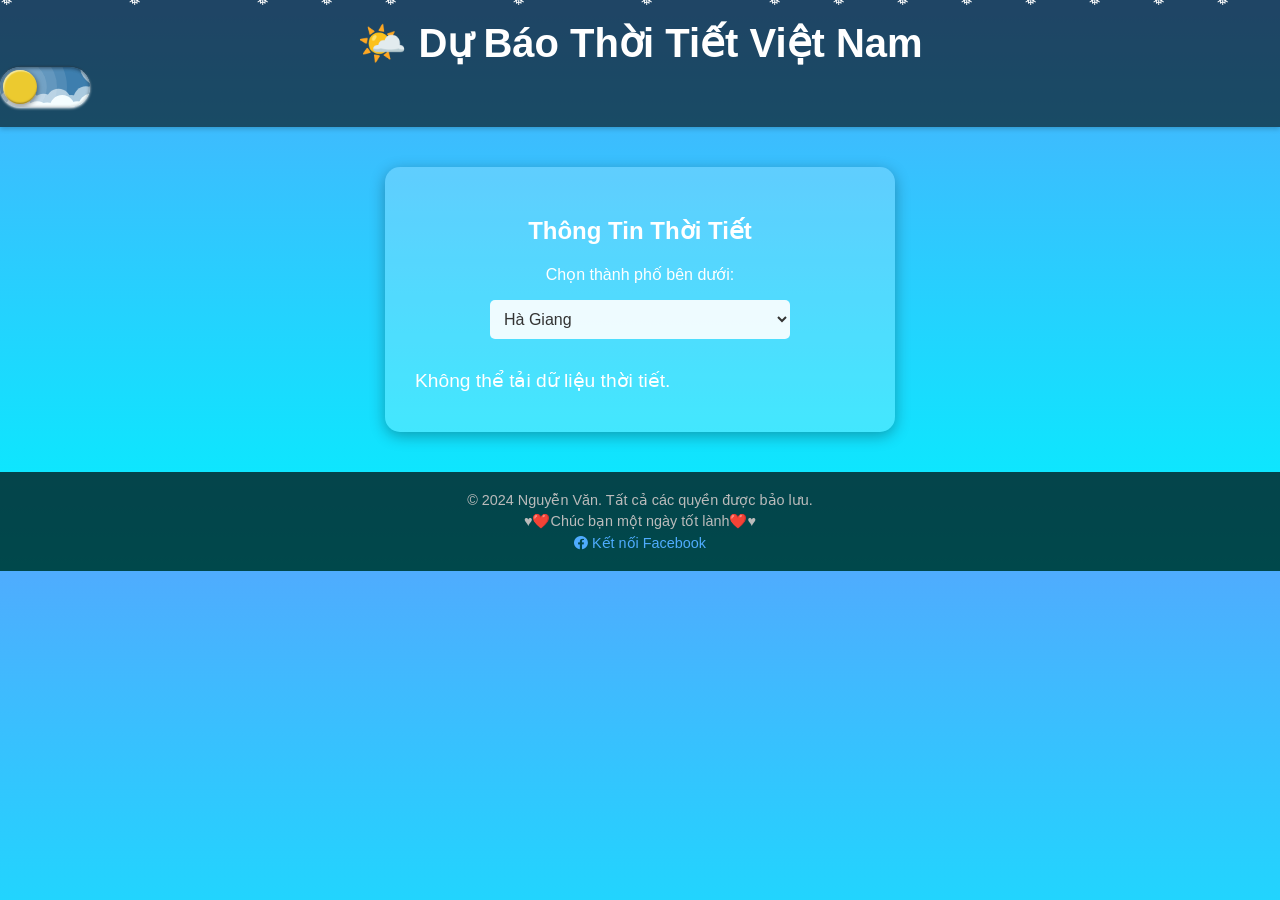
==== index.html @ df8b47e9 "Rename Code.html to index.html Signed-off-by: Ng-van <106508179+NLKV10072011@users.noreply.github.co" ====
<!DOCTYPE html>
<html lang="vi">
<head>
    <meta charset="UTF-8">
    <meta name="viewport" content="width=device-width, initial-scale=1.0">
    <meta http-equiv="X-UA-Compatible" content="IE=edge">
    <link rel="stylesheet" href="https://cdnjs.cloudflare.com/ajax/libs/font-awesome/6.0.0-beta3/css/all.min.css">
    <title>🌤️ Dự Báo Thời Tiết</title>
    <style>
        /* From Uiverse.io by zanina-yassine */
        .card {
            width: 350px;
            height: 235px;
            position: relative;
            padding: 25px;
            background: radial-gradient(178.94% 106.41% at 26.42% 106.41%, #FFF7B1 0%, rgba(255, 255, 255, 0) 71.88%) /* warning: gradient uses a rotation that is not supported by CSS and may not behave as expected */, #FFFFFF;
            box-shadow: 0px 155px 62px rgba(0, 0, 0, 0.01), 0px 87px 52px rgba(0, 0, 0, 0.05), 0px 39px 39px rgba(0, 0, 0, 0.09), 0px 10px 21px rgba(0, 0, 0, 0.1), 0px 0px 0px rgba(0, 0, 0, 0.1);
            border-radius: 23px;
            transition: all 0.8s cubic-bezier(0.15, 0.83, 0.66, 1);
            cursor: pointer;
        }

        .card:hover {
            transform: scale(1.05);
        }

        .container {
            width: 250px;
            height: 250px;
            position: absolute;
            right: -35px;
            top: -50px;
            display: flex;
            align-items: center;
            justify-content: center;
            transform: scale(0.7);
        }

        .cloud {
            width: 250px;
        }

        .front {
            padding-top: 45px;
            margin-left: 25px;
            display: inline;
            position: absolute;
            z-index: 11;
            animation: clouds 8s infinite;
            animation-timing-function: ease-in-out;
        }

        .back {
            margin-top: -30px;
            margin-left: 150px;
            z-index: 12;
            animation: clouds 12s infinite;
            animation-timing-function: ease-in-out;
        }

        .right-front {
            width: 45px;
            height: 45px;
            border-radius: 50% 50% 50% 0%;
            background-color: #4c9beb;
            display: inline-block;
            margin-left: -25px;
            z-index: 5;
        }

        .left-front {
            width: 65px;
            height: 65px;
            border-radius: 50% 50% 0% 50%;
            background-color: #4c9beb;
            display: inline-block;
            z-index: 5;
        }

        .right-back {
            width: 50px;
            height: 50px;
            border-radius: 50% 50% 50% 0%;
            background-color: #4c9beb;
            display: inline-block;
            margin-left: -20px;
            z-index: 5;
        }

        .left-back {
            width: 30px;
            height: 30px;
            border-radius: 50% 50% 0% 50%;
            background-color: #4c9beb;
            display: inline-block;
            z-index: 5;
        }

        .sun {
            width: 120px;
            height: 120px;
            background: -webkit-linear-gradient(to right, #fcbb04, #fffc00);
            background: linear-gradient(to right, #fcbb04, #fffc00);
            border-radius: 60px;
            display: inline;
            position: absolute;
        }

        .sunshine {
            animation: sunshines 2s infinite;
        }

        @keyframes sunshines {
            0% {
                transform: scale(1);
                opacity: 0.6;
            }

            100% {
                transform: scale(1.4);
                opacity: 0;
            }
        }

        @keyframes clouds {
            0% {
                transform: translateX(15px);
            }

            50% {
                transform: translateX(0px);
            }

            100% {
                transform: translateX(15px);
            }
        }

        .card-header {
            display: flex;
            flex-direction: column;
            gap: 10px;
        }

        .card-header span:first-child {
            word-break: break-all;
            font-weight: 800;
            font-size: 15px;
            line-height: 135%;
            color: rgba(87, 77, 51, 0.66);
        }

        .card-header span:last-child {
            font-weight: 700;
            font-size: 15px;
            line-height: 135%;
            color: rgba(87, 77, 51, 0.33);
        }

        .temp {
            position: absolute;
            left: 25px;
            bottom: 12px;
            font-weight: 700;
            font-size: 64px;
            line-height: 77px;
            color: rgba(87, 77, 51, 1);
        }

        .temp-scale {
            width: 80px;
            height: 36px;
            position: absolute;
            right: 25px;
            bottom: 25px;
            display: flex;
            align-items: center;
            justify-content: center;
            background: rgba(0, 0, 0, 0.06);
            border-radius: 9px;
        }

        .temp-scale span {
            font-weight: 700;
            font-size: 13px;
            line-height: 134.49%;
            color: rgba(87, 77, 51, 0.66);
        }

        /* From Uiverse.io by Galahhad */
        .theme-switch {
            --toggle-size: 20px;
            --container-width: 4.5em;
            --container-height: 2em;
            --container-radius: 5em;
            --container-light-bg: #3D7EAE;
            --container-night-bg: #1D1F2C;
            --circle-container-diameter: 2.7em;
            --sun-moon-diameter: 1.7em;
            --sun-bg: #ECCA2F;
            --moon-bg: #C4C9D1;
            --spot-color: #959DB1;
            --circle-container-offset: calc((var(--circle-container-diameter) - var(--container-height)) / 2 * -1);
            --stars-color: #fff;
            --clouds-color: #F3FDFF;
            --back-clouds-color: #AACADF;
            --transition: .5s cubic-bezier(0, -0.02, 0.4, 1.25);
            --circle-transition: .3s cubic-bezier(0, -0.02, 0.35, 1.17);
        }

        .theme-switch, .theme-switch *, .theme-switch *::before, .theme-switch *::after {
            box-sizing: border-box;
            margin: 0;
            padding: 0;
            font-size: var(--toggle-size);
        }

        .theme-switch__container {
            width: var(--container-width);
            height: var(--container-height);
            background-color: var(--container-light-bg);
            border-radius: var(--container-radius);
            overflow: hidden;
            cursor: pointer;
            box-shadow: 0em -0.062em 0.062em rgba(0, 0, 0, 0.25), 0em 0.062em 0.125em rgba(255, 255, 255, 0.94);
            transition: var(--transition);
            position: relative;
        }

        .theme-switch__container::before {
            content: "";
            position: absolute;
            z-index: 1;
            inset: 0;
            box-shadow: 0em 0.05em 0.187em rgba(0, 0, 0, 0.25) inset, 0em 0.05em 0.187em rgba(0, 0, 0, 0.25) inset;
            border-radius: var(--container-radius)
        }

        .theme-switch__checkbox {
            display: none;
        }

        .theme-switch__circle-container {
            width: var(--circle-container-diameter);
            height: var(--circle-container-diameter);
            background-color: rgba(255, 255, 255, 0.1);
            position: absolute;
            left: var(--circle-container-offset);
            top: var(--circle-container-offset);
            border-radius: var(--container-radius);
            box-shadow: inset 0 0 0 2.7em rgba(255, 255, 255, 0.1), inset 0 0 0 2.7em rgba(255, 255, 255, 0.1), 0 0 0 0.5em rgba(255, 255, 255, 0.1), 0 0 0 1em rgba(255, 255, 255, 0.1);
            display: flex;
            transition: var(--circle-transition);
            pointer-events: none;
        }

        .theme-switch__sun-moon-container {
            pointer-events: auto;
            position: relative;
            z-index: 2;
            width: var(--sun-moon-diameter);
            height: var(--sun-moon-diameter);
            margin: auto;
            border-radius: var(--container-radius);
            background-color: var(--sun-bg);
            box-shadow: 0.062em 0.062em 0.062em 0em rgba(254, 255, 239, 0.61) inset, 0em -0.062em 0.062em 0em #a1872a inset;
            filter: drop-shadow(0.062em 0.125em 0.125em rgba(0, 0, 0, 0.25)) drop-shadow(0em 0.062em 0.125em rgba(0, 0, 0, 0.25));
            overflow: hidden;
            transition: var(--transition);
        }

        .theme-switch__moon {
            transform: translateX(100%);
            width: 100%;
            height: 100%;
            background-color: var(--moon-bg);
            border-radius: inherit;
            box-shadow: 0.062em 0.062em 0.062em 0em rgba(254, 255, 239, 0.61) inset, 0em -0.062em 0.062em 0em #969696 inset;
            transition: var(--transition);
            position: relative;
        }

        .theme-switch__spot {
            position: absolute;
            top: 0.75em;
            left: 0.312em;
            width: 0.75em;
            height: 0.75em;
            border-radius: var(--container-radius);
            background-color: var(--spot-color);
            box-shadow: 0em 0.0312em 0.062em rgba(0, 0, 0, 0.25) inset;
        }

        .theme-switch__spot:nth-of-type(2) {
            width: 0.375em;
            height: 0.375em;
            top: 0.937em;
            left: 1.375em;
        }

        .theme-switch__spot:nth-last-of-type(3) {
            width: 0.25em;
            height: 0.25em;
            top: 0.312em;
            left: 0.812em;
        }

        .theme-switch__clouds {
            width: 1.25em;
            height: 1.25em;
            background-color: var(--clouds-color);
            border-radius: var(--container-radius);
            position: absolute;
            bottom: -0.625em;
            left: 0.312em;
            box-shadow: 0.937em 0.312em var(--clouds-color), -0.312em -0.312em var(--back-clouds-color), 1.437em 0.375em var(--clouds-color), 0.5em -0.125em var(--back-clouds-color), 2.187em 0 var(--clouds-color), 1.25em -0.062em var(--back-clouds-color), 2.937em 0.312em var(--clouds-color), 2em -0.312em var(--back-clouds-color), 3.625em -0.062em var(--clouds-color), 2.625em 0em var(--back-clouds-color), 4.5em -0.312em var(--clouds-color), 3.375em -0.437em var(--back-clouds-color), 4.625em -1.75em 0 0.437em var(--clouds-color), 4em -0.625em var(--back-clouds-color), 4.125em -2.125em 0 0.437em var(--back-clouds-color);
            transition: 0.5s cubic-bezier(0, -0.02, 0.4, 1.25);
        }

        .theme-switch__stars-container {
            position: absolute;
            color: var(--stars-color);
            top: -100%;
            left: 0.312em;
            width: 2.75em;
            height: auto;
            transition: var(--transition);
        }

        /* actions */
        .theme-switch__checkbox:checked + .theme-switch__container {
            background-color: var(--container-night-bg);
        }

        .theme-switch__checkbox:checked + .theme-switch__container .theme-switch__circle-container {
            left: calc(100% - var(--circle-container-offset) - var(--circle-container-diameter));
        }

        .theme-switch__circle-container:hover {
            left: calc(var(--circle-container-offset) + 0.187em);
        }

        .theme-switch__checkbox:checked + .theme-switch__container .theme-switch__circle-container:hover {
            left: calc(100% - var(--circle-container-offset) - var(--circle-container-diameter) - 0.187em)
        }

        .theme-switch__checkbox:checked + .theme-switch__container .theme-switch__moon {
            transform: translate(0);
        }

        .theme-switch__checkbox:checked + .theme-switch__container .theme-switch__clouds {
            bottom: -4.062em;
        }

        .theme-switch__checkbox:checked + .theme-switch__container .theme-switch__stars-container {
            top: 50%;
            transform: translateY(-50%);
        }

        body {
            font-family: 'Arial', sans-serif;
            margin: 0;
            padding: 0;
            background: linear-gradient(to bottom, #4facfe, #00f2fe);
            color: #fff;
            overflow-x: hidden;
        }

        header {
            text-align: center;
            padding: 20px 0;
            background-color: rgba(0, 0, 0, 0.6);
            box-shadow: 0 2px 5px rgba(0, 0, 0, 0.2);
        }

        header h1 {
            margin: 0;
            font-size: 2.5rem;
        }

        .main-container {
            padding: 20px;
            text-align: center;
        }

        .box {
            border: none;
            border-radius: 15px;
            padding: 30px;
            margin: 20px auto;
            width: 80%;
            max-width: 450px;
            background: rgba(255, 255, 255, 0.2);
            box-shadow: 0 4px 15px rgba(0, 0, 0, 0.3);
            transition: all 0.3s ease;
        }

        .box:hover {
            transform: scale(1.05);
        }

        select {
            padding: 10px;
            font-size: 16px;
            border-radius: 5px;
            border: none;
            background-color: rgba(255, 255, 255, 0.9);
            color: #333;
            margin-bottom: 20px;
            width: 100%;
            max-width: 300px;
            transition: all 0.3s ease;
        }

        select:focus {
            border: 2px solid #4facfe;
        }

        .weather-icon img {
            width: 100px;
            height: auto;
            transition: all 0.3s ease;
        }

        .info {
            margin: 10px 0;
            font-size: 1.2rem;
            text-align: left;
        }

        .info span {
            display: inline-block;
            margin-right: 5px;
            font-size: 1.5rem;
        }

        footer {
            text-align: center;
            padding: 15px;
            background-color: rgba(0, 0, 0, 0.7);
        }

        footer p {
            margin: 5px;
            font-size: 0.9rem;
            color: #bbb;
        }

        footer a {
            text-decoration: none;
            color: #4facfe;
        }

        footer a:hover {
            color: #00f2fe;
        }

        /* Responsive Styles */
        @media screen and (max-width: 600px) {
            header h1 {
                font-size: 2rem;
            }

            .box {
                width: 90%;
                padding: 20px;
            }

            .info {
                font-size: 1rem;
            }
        }

        /* Snow animation */
        .snowflake {
            position: absolute;
            top: -10px;
            z-index: 9999;
            user-select: none;
            pointer-events: none;
            color: white;
            font-size: 1em;
            will-change: transform;
        }

        @keyframes snowflakes-fall {
            0% {
                transform: translateY(0);
            }
            100% {
                transform: translateY(100vh);
            }
        }

        @keyframes snowflakes-shake {
            0%, 100% {
                transform: translateX(0);
            }
            50% {
                transform: translateX(80px);
            }
        }

        .snowflake {
            animation: snowflakes-fall 10s linear infinite, snowflakes-shake 3s ease-in-out infinite;
        }

        .snowflake:nth-of-type(0) {
            left: 1%;
            animation-delay: 0s, 0s;
        }

        .snowflake:nth-of-type(1) {
            left: 10%;
            animation-delay: 1s, 1s;
        }

        .snowflake:nth-of-type(2) {
            left: 20%;
            animation-delay: 6s, .5s;
        }

        .snowflake:nth-of-type(3) {
            left: 30%;
            animation-delay: 4s, 2s;
        }

        .snowflake:nth-of-type(4) {
            left: 40%;
            animation-delay: 2s, 2s;
        }

        .snowflake:nth-of-type(5) {
            left: 50%;
            animation-delay: 8s, 3s;
        }

        .snowflake:nth-of-type(6) {
            left: 60%;
            animation-delay: 6s, 2s;
        }

        .snowflake:nth-of-type(7) {
            left: 70%;
            animation-delay: 2.5s, 1s;
        }

        .snowflake:nth-of-type(8) {
            left: 80%;
            animation-delay: 1s, 0s;
        }

        .snowflake:nth-of-type(9) {
            left: 90%;
            animation-delay: 3s, 1.5s;
        }

        .snowflake:nth-of-type(10) {
            left: 25%;
            animation-delay: 2s, 0s;
        }

        .snowflake:nth-of-type(11) {
            left: 65%;
            animation-delay: 4s, 2.5s;
        }

        .snowflake:nth-of-type(12) {
            left: 75%;
            animation-delay: 1s, 1s;
        }

        .snowflake:nth-of-type(13) {
            left: 85%;
            animation-delay: 3s, 0s;
        }

        .snowflake:nth-of-type(14) {
            left: 95%;
            animation-delay: 5s, 1s;
        }
    </style>
</head>
<body>
    <header>
        <h1>🌤️ Dự Báo Thời Tiết Việt Nam</h1>
        <label class="theme-switch">
            <input type="checkbox" class="theme-switch__checkbox">
            <div class="theme-switch__container">
                <div class="theme-switch__clouds"></div>
                <div class="theme-switch__stars-container">
                    <svg xmlns="http://www.w3.org/2000/svg" viewBox="0 0 144 55" fill="none">
                        <path fill-rule="evenodd" clip-rule="evenodd" d="M135.831 3.00688C135.055 3.85027 134.111 4.29946 133 4.35447C134.111 4.40947 135.055 4.85867 135.831 5.71123C136.607 6.55462 136.996 7.56303 136.996 8.72727C136.996 7.95722 137.172 7.25134 137.525 6.59129C137.886 5.93124 138.372 5.39954 138.98 5.00535C139.598 4.60199 140.268 4.39114 141 4.35447C139.88 4.2903 138.936 3.85027 138.16 3.00688C137.384 2.16348 136.996 1.16425 136.996 0C136.996 1.16425 136.607 2.16348 135.831 3.00688ZM31 23.3545C32.1114 23.2995 33.0551 22.8503 33.8313 22.0069C34.6075 21.1635 34.9956 20.1642 34.9956 19C34.9956 20.1642 35.3837 21.1635 36.1599 22.0069C36.9361 22.8503 37.8798 23.2903 39 23.3545C38.2679 23.3911 37.5976 23.602 36.9802 24.0053C36.3716 24.3995 35.8864 24.9312 35.5248 25.5913C35.172 26.2513 34.9956 26.9572 34.9956 27.7273C34.9956 26.563 34.6075 25.5546 33.8313 24.7112C33.0551 23.8587 32.1114 23.4095 31 23.3545ZM0 36.3545C1.11136 36.2995 2.05513 35.8503 2.83131 35.0069C3.6075 34.1635 3.99559 33.1642 3.99559 32C3.99559 33.1642 4.38368 34.1635 5.15987 35.0069C5.93605 35.8503 6.87982 36.2903 8 36.3545C7.26792 36.3911 6.59757 36.602 5.98015 37.0053C5.37155 37.3995 4.88644 37.9312 4.52481 38.5913C4.172 39.2513 3.99559 39.9572 3.99559 40.7273C3.99559 39.563 3.6075 38.5546 2.83131 37.7112C2.05513 36.8587 1.11136 36.4095 0 36.3545ZM56.8313 24.0069C56.0551 24.8503 55.1114 25.2995 54 25.3545C55.1114 25.4095 56.0551 25.8587 56.8313 26.7112C57.6075 27.5546 57.9956 28.563 57.9956 29.7273C57.9956 28.9572 58.172 28.2513 58.5248 27.5913C58.8864 26.9312 59.3716 26.3995 59.9802 26.0053C60.5976 25.602 61.2679 25.3911 62 25.3545C60.8798 25.2903 59.9361 24.8503 59.1599 24.0069C58.3837 23.1635 57.9956 22.1642 57.9956 21C57.9956 22.1642 57.6075 23.1635 56.8313 24.0069ZM81 25.3545C82.1114 25.2995 83.0551 24.8503 83.8313 24.0069C84.6075 23.1635 84.9956 22.1642 84.9956 21C84.9956 22.1642 85.3837 23.1635 86.1599 24.0069C86.9361 24.8503 87.8798 25.2903 89 25.3545C88.2679 25.3911 87.5976 25.602 86.9802 26.0053C86.3716 26.3995 85.8864 26.9312 85.5248 27.5913C85.172 28.2513 84.9956 28.9572 84.9956 29.7273C84.9956 28.563 84.6075 27.5546 83.8313 26.7112C83.0551 25.8587 82.1114 25.4095 81 25.3545ZM136 36.3545C137.111 36.2995 138.055 35.8503 138.831 35.0069C139.607 34.1635 139.996 33.1642 139.996 32C139.996 33.1642 140.384 34.1635 141.16 35.0069C141.936 35.8503 142.88 36.2903 144 36.3545C143.268 36.3911 142.598 36.602 141.98 37.0053C141.372 37.3995 140.886 37.9312 140.525 38.5913C140.172 39.2513 139.996 39.9572 139.996 40.7273C139.996 39.563 139.607 38.5546 138.831 37.7112C138.055 36.8587 137.111 36.4095 136 36.3545ZM101.831 49.0069C101.055 49.8503 100.111 50.2995 99 50.3545C100.111 50.4095 101.055 50.8587 101.831 51.7112C102.607 52.5546 102.996 53.563 102.996 54.7273C102.996 53.9572 103.172 53.2513 103.525 52.5913C103.886 51.9312 104.372 51.3995 104.98 51.0053C105.598 50.602 106.268 50.3911 107 50.3545C105.88 50.2903 104.936 49.8503 104.16 49.0069C103.384 48.1635 102.996 47.1642 102.996 46C102.996 47.1642 102.607 48.1635 101.831 49.0069Z" fill="currentColor"></path>
                    </svg>
                </div>
                <div class="theme-switch__circle-container">
                    <div class="theme-switch__sun-moon-container">
                        <div class="theme-switch__moon">
                            <div class="theme-switch__spot"></div>
                            <div class="theme-switch__spot"></div>
                            <div class="theme-switch__spot"></div>
                        </div>
                    </div>
                </div>
            </div>
        </label>
    </header>

    <main class="main-container">
        <div class="box">
            <h2>Thông Tin Thời Tiết</h2>
            <p>Chọn thành phố bên dưới:</p>
            <select id="citySelect">
                <option value="Hà Giang">Hà Giang</option>
                <option value="Cao Bằng">Cao Bằng</option>
                <option value="Lào Cai">Lào Cai</option>
                <option value="Sơn La">Sơn La</option>
                <option value="Lai Châu">Lai Châu</option>
                <option value="Bắc Kạn">Bắc Kạn</option>
                <option value="Lạng Sơn">Lạng Sơn</option>
                <option value="Tuyên Quang">Tuyên Quang</option>
                <option value="Yên Bái">Yên Bái</option>
                <option value="Thái Nguyên">Thái Nguyên</option>
                <option value="Điện Biên">Điện Biên</option>
                <option value="Phú Thọ">Phú Thọ</option>
                <option value="Vĩnh Phúc">Vĩnh Phúc</option>
                <option value="Bắc Giang">Bắc Giang</option>
                <option value="Bắc Ninh">Bắc Ninh</option>
                <option value="Hà Nội">Hà Nội</option>
                <option value="Quảng Ninh">Quảng Ninh</option>
                <option value="Hải Dương">Hải Dương</option>
                <option value="Hải Phòng">Hải Phòng</option>
                <option value="Hòa Bình">Hòa Bình</option>
                <option value="Thái Bình">Thái Bình</option>
                <option value="Hà Nam">Hà Nam</option>
                <option value="Nam Định">Nam Định</option>
                <option value="Ninh Bình">Ninh Bình</option>
                <option value="Thanh Hóa">Thanh Hóa</option>
                <option value="Nghệ An">Nghệ An</option>
                <option value="Hà Tĩnh">Hà Tĩnh</option>
                <option value="Quảng Bình">Quảng Bình</option>
                <option value="Quảng Trị">Quảng Trị</option>
                <option value="Thừa Thiên-Huế">Thừa Thiên-Huế</option>
                <option value="Đà Nẵng">Đà Nẵng</option>
                <option value="Quảng Nam">Quảng Nam</option>
                <option value="Quảng Ngãi">Quảng Ngãi</option>
                <option value="Bình Định">Bình Định</option>
                <option value="Phú Yên">Phú Yên</option>
                <option value="Khánh Hòa">Khánh Hòa</option>
                <option value="Ninh Thuận">Ninh Thuận</option>
                <option value="Bình Thuận">Bình Thuận</option>
                <option value="Kon Tum">Kon Tum</option>
                <option value="Gia Lai">Gia Lai</option>
                <option value="Đắk Lắk">Đắk Lắk</option>
                <option value="Đắk Nông">Đắk Nông</option>
                <option value="Lâm Đồng">Lâm Đồng</option>
                <option value="Bình Phước">Bình Phước</option>
                <option value="Tây Ninh">Tây Ninh</option>
                <option value="Bà Rịa-Vũng Tàu">Bà Rịa-Vũng Tàu</option>
                <option value="TP.HCM">TP.HCM</option>
                <option value="Long An">Long An</option>
                <option value="Tiền Giang">Tiền Giang</option>
                <option value="Bến Tre">Bến Tre</option>
                <option value="Trà Vinh">Trà Vinh</option>
                <option value="Vĩnh Long">Vĩnh Long</option>
                <option value="Đồng Tháp">Đồng Tháp</option>
                <option value="An Giang">An Giang</option>
                <option value="Kiên Giang">Kiên Giang</option>
                <option value="Cần Thơ">Cần Thơ</option>
                <option value="Hậu Giang">Hậu Giang</option>
                <option value="Sóc Trăng">Sóc Trăng</option>
                <option value="Bạc Liêu">Bạc Liêu</option>
                <option value="Cà Mau">Cà Mau</option>
            </select>
            
            <div id="weatherData">
                <p id="locationName" class="info"></p>
                <p id="temperature" class="info"></p>
                <div id="weatherIcon" class="weather-icon"></div>
                <p id="rainChance" class="info"></p>
                <p id="humidity" class="info"></p>
                <p id="windSpeed" class="info"></p>
            </div>
        </div>
    </main>

    <footer>
        <p>&copy; 2024 Nguyễn Văn. Tất cả các quyền được bảo lưu.</p>
        <p>&hearts;❤️Chúc bạn một ngày tốt lành❤️&hearts;</p>
        <p>
            <a href="https://www.facebook.com/profile.php?id=100073017864297" target="_blank">
                <i class="fab fa-facebook"></i> Kết nối Facebook
            </a>
        </p>
    </footer>

    <script>
        const apiKey = '8fd66b221e46464492e45800242211';  // API Key của bạn
        const citySelect = document.getElementById('citySelect');
        const temperatureDisplay = document.getElementById('temperature');
        const rainChanceDisplay = document.getElementById('rainChance');
        const humidityDisplay = document.getElementById('humidity');
        const windSpeedDisplay = document.getElementById('windSpeed');
        const locationNameDisplay = document.getElementById('locationName');
        const weatherIconDisplay = document.getElementById('weatherIcon');

        citySelect.addEventListener('change', updateWeather);

        function updateWeather() {
            const cityName = citySelect.value;
            temperatureDisplay.textContent = 'Đang tải...';
            rainChanceDisplay.textContent = '';
            humidityDisplay.textContent = '';
            windSpeedDisplay.textContent = '';
            weatherIconDisplay.innerHTML = '';
            
            fetch(`https://api.weatherapi.com/v1/current.json?key=${apiKey}&q=${cityName}&lang=vi`)
                .then(response => response.json())
                .then(data => {
                    if (data.error) {
                        throw new Error('Không thể lấy dữ liệu cho thành phố này.');
                    }
                    const temperature = data.current.temp_c;
                    const weatherCondition = data.current.condition.text;
                    const weatherIcon = data.current.condition.icon;
                    const humidity = data.current.humidity;
                    const windSpeed = data.current.wind_kph;

                    locationNameDisplay.textContent = `📍 Thành phố: ${cityName}`;
                    temperatureDisplay.textContent = `🌡️ Nhiệt độ: ${temperature}°C`;
                    rainChanceDisplay.textContent = `☁️ Thời tiết: ${weatherCondition}`;
                    humidityDisplay.textContent = `💧 Độ ẩm: ${humidity}%`;
                    windSpeedDisplay.textContent = `💨 Gió: ${windSpeed} km/h`;
                    weatherIconDisplay.innerHTML = `<img src="https:${weatherIcon}" alt="weather icon">`;
                })
                .catch(error => {
                    console.error('Lỗi lấy dữ liệu:', error);
                    temperatureDisplay.textContent = 'Không thể tải dữ liệu thời tiết.';
                    rainChanceDisplay.textContent = '';
                    humidityDisplay.textContent = '';
                    windSpeedDisplay.textContent = '';
                    weatherIconDisplay.innerHTML = '';
                });
        }

        window.onload = () => citySelect.dispatchEvent(new Event('change'));

        // Snow animation
        const snowflakes = document.createElement('div');
        snowflakes.classList.add('snowflakes');
        snowflakes.setAttribute('aria-hidden', 'true');
        for (let i = 0; i < 15; i++) {
            const snowflake = document.createElement('div');
            snowflake.classList.add('snowflake');
            snowflake.textContent = '❅';
            snowflakes.appendChild(snowflake);
        }
        document.body.appendChild(snowflakes);
    </script>
</body>
</html>
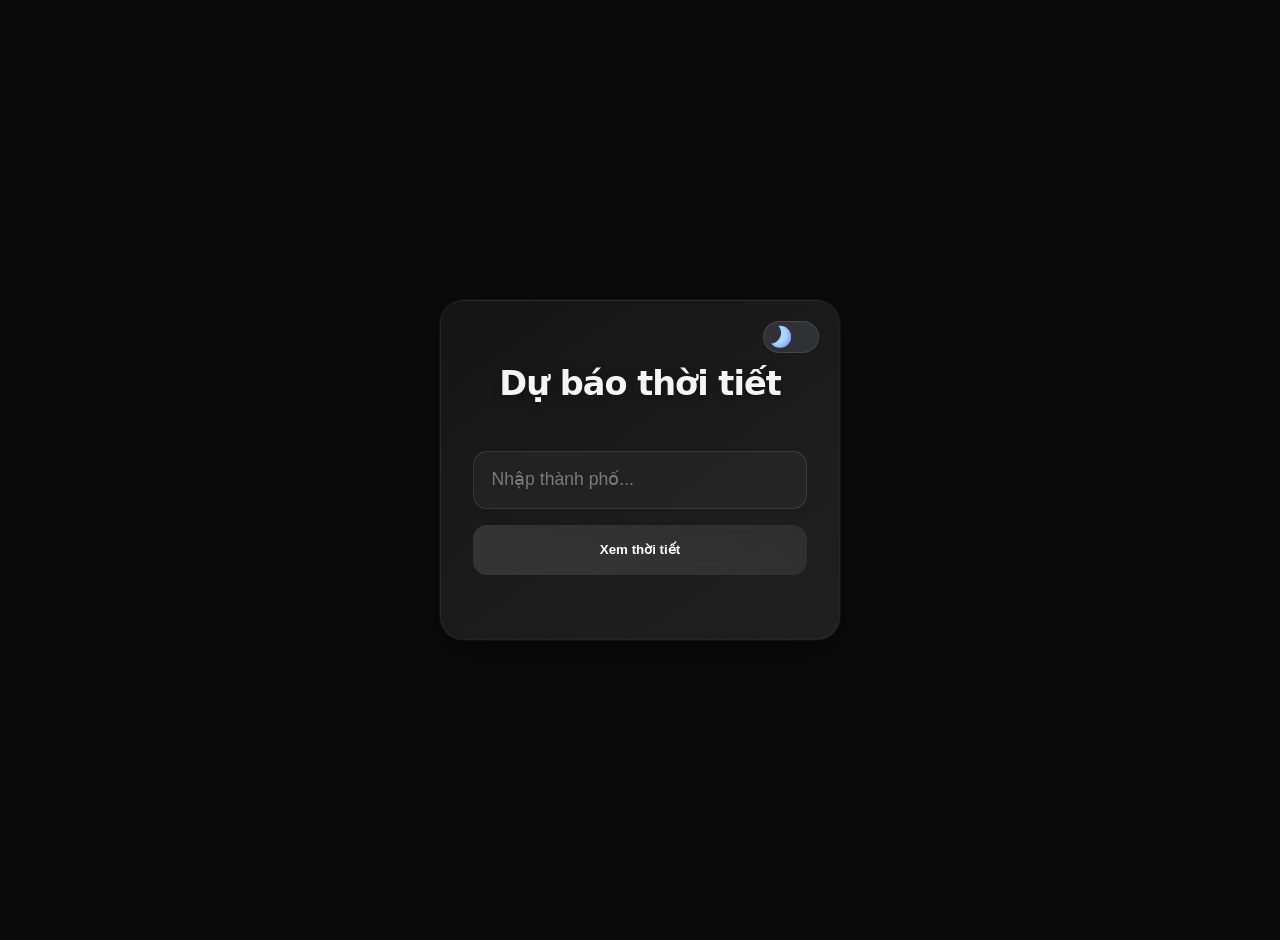
==== commit 4fc2bde9: "update update html, css, js" ====
--- a/index.html
+++ b/index.html
@@ -3,759 +3,25 @@
 <head>
     <meta charset="UTF-8">
     <meta name="viewport" content="width=device-width, initial-scale=1.0">
-    <meta http-equiv="X-UA-Compatible" content="IE=edge">
-    <link rel="stylesheet" href="https://cdnjs.cloudflare.com/ajax/libs/font-awesome/6.0.0-beta3/css/all.min.css">
-    <title>🌤️ Dự Báo Thời Tiết</title>
-    <style>
-        /* From Uiverse.io by zanina-yassine */
-        .card {
-            width: 350px;
-            height: 235px;
-            position: relative;
-            padding: 25px;
-            background: radial-gradient(178.94% 106.41% at 26.42% 106.41%, #FFF7B1 0%, rgba(255, 255, 255, 0) 71.88%) /* warning: gradient uses a rotation that is not supported by CSS and may not behave as expected */, #FFFFFF;
-            box-shadow: 0px 155px 62px rgba(0, 0, 0, 0.01), 0px 87px 52px rgba(0, 0, 0, 0.05), 0px 39px 39px rgba(0, 0, 0, 0.09), 0px 10px 21px rgba(0, 0, 0, 0.1), 0px 0px 0px rgba(0, 0, 0, 0.1);
-            border-radius: 23px;
-            transition: all 0.8s cubic-bezier(0.15, 0.83, 0.66, 1);
-            cursor: pointer;
-        }
-
-        .card:hover {
-            transform: scale(1.05);
-        }
-
-        .container {
-            width: 250px;
-            height: 250px;
-            position: absolute;
-            right: -35px;
-            top: -50px;
-            display: flex;
-            align-items: center;
-            justify-content: center;
-            transform: scale(0.7);
-        }
-
-        .cloud {
-            width: 250px;
-        }
-
-        .front {
-            padding-top: 45px;
-            margin-left: 25px;
-            display: inline;
-            position: absolute;
-            z-index: 11;
-            animation: clouds 8s infinite;
-            animation-timing-function: ease-in-out;
-        }
-
-        .back {
-            margin-top: -30px;
-            margin-left: 150px;
-            z-index: 12;
-            animation: clouds 12s infinite;
-            animation-timing-function: ease-in-out;
-        }
-
-        .right-front {
-            width: 45px;
-            height: 45px;
-            border-radius: 50% 50% 50% 0%;
-            background-color: #4c9beb;
-            display: inline-block;
-            margin-left: -25px;
-            z-index: 5;
-        }
-
-        .left-front {
-            width: 65px;
-            height: 65px;
-            border-radius: 50% 50% 0% 50%;
-            background-color: #4c9beb;
-            display: inline-block;
-            z-index: 5;
-        }
-
-        .right-back {
-            width: 50px;
-            height: 50px;
-            border-radius: 50% 50% 50% 0%;
-            background-color: #4c9beb;
-            display: inline-block;
-            margin-left: -20px;
-            z-index: 5;
-        }
-
-        .left-back {
-            width: 30px;
-            height: 30px;
-            border-radius: 50% 50% 0% 50%;
-            background-color: #4c9beb;
-            display: inline-block;
-            z-index: 5;
-        }
-
-        .sun {
-            width: 120px;
-            height: 120px;
-            background: -webkit-linear-gradient(to right, #fcbb04, #fffc00);
-            background: linear-gradient(to right, #fcbb04, #fffc00);
-            border-radius: 60px;
-            display: inline;
-            position: absolute;
-        }
-
-        .sunshine {
-            animation: sunshines 2s infinite;
-        }
-
-        @keyframes sunshines {
-            0% {
-                transform: scale(1);
-                opacity: 0.6;
-            }
-
-            100% {
-                transform: scale(1.4);
-                opacity: 0;
-            }
-        }
-
-        @keyframes clouds {
-            0% {
-                transform: translateX(15px);
-            }
-
-            50% {
-                transform: translateX(0px);
-            }
-
-            100% {
-                transform: translateX(15px);
-            }
-        }
-
-        .card-header {
-            display: flex;
-            flex-direction: column;
-            gap: 10px;
-        }
-
-        .card-header span:first-child {
-            word-break: break-all;
-            font-weight: 800;
-            font-size: 15px;
-            line-height: 135%;
-            color: rgba(87, 77, 51, 0.66);
-        }
-
-        .card-header span:last-child {
-            font-weight: 700;
-            font-size: 15px;
-            line-height: 135%;
-            color: rgba(87, 77, 51, 0.33);
-        }
-
-        .temp {
-            position: absolute;
-            left: 25px;
-            bottom: 12px;
-            font-weight: 700;
-            font-size: 64px;
-            line-height: 77px;
-            color: rgba(87, 77, 51, 1);
-        }
-
-        .temp-scale {
-            width: 80px;
-            height: 36px;
-            position: absolute;
-            right: 25px;
-            bottom: 25px;
-            display: flex;
-            align-items: center;
-            justify-content: center;
-            background: rgba(0, 0, 0, 0.06);
-            border-radius: 9px;
-        }
-
-        .temp-scale span {
-            font-weight: 700;
-            font-size: 13px;
-            line-height: 134.49%;
-            color: rgba(87, 77, 51, 0.66);
-        }
-
-        /* From Uiverse.io by Galahhad */
-        .theme-switch {
-            --toggle-size: 20px;
-            --container-width: 4.5em;
-            --container-height: 2em;
-            --container-radius: 5em;
-            --container-light-bg: #3D7EAE;
-            --container-night-bg: #1D1F2C;
-            --circle-container-diameter: 2.7em;
-            --sun-moon-diameter: 1.7em;
-            --sun-bg: #ECCA2F;
-            --moon-bg: #C4C9D1;
-            --spot-color: #959DB1;
-            --circle-container-offset: calc((var(--circle-container-diameter) - var(--container-height)) / 2 * -1);
-            --stars-color: #fff;
-            --clouds-color: #F3FDFF;
-            --back-clouds-color: #AACADF;
-            --transition: .5s cubic-bezier(0, -0.02, 0.4, 1.25);
-            --circle-transition: .3s cubic-bezier(0, -0.02, 0.35, 1.17);
-        }
-
-        .theme-switch, .theme-switch *, .theme-switch *::before, .theme-switch *::after {
-            box-sizing: border-box;
-            margin: 0;
-            padding: 0;
-            font-size: var(--toggle-size);
-        }
-
-        .theme-switch__container {
-            width: var(--container-width);
-            height: var(--container-height);
-            background-color: var(--container-light-bg);
-            border-radius: var(--container-radius);
-            overflow: hidden;
-            cursor: pointer;
-            box-shadow: 0em -0.062em 0.062em rgba(0, 0, 0, 0.25), 0em 0.062em 0.125em rgba(255, 255, 255, 0.94);
-            transition: var(--transition);
-            position: relative;
-        }
-
-        .theme-switch__container::before {
-            content: "";
-            position: absolute;
-            z-index: 1;
-            inset: 0;
-            box-shadow: 0em 0.05em 0.187em rgba(0, 0, 0, 0.25) inset, 0em 0.05em 0.187em rgba(0, 0, 0, 0.25) inset;
-            border-radius: var(--container-radius)
-        }
-
-        .theme-switch__checkbox {
-            display: none;
-        }
-
-        .theme-switch__circle-container {
-            width: var(--circle-container-diameter);
-            height: var(--circle-container-diameter);
-            background-color: rgba(255, 255, 255, 0.1);
-            position: absolute;
-            left: var(--circle-container-offset);
-            top: var(--circle-container-offset);
-            border-radius: var(--container-radius);
-            box-shadow: inset 0 0 0 2.7em rgba(255, 255, 255, 0.1), inset 0 0 0 2.7em rgba(255, 255, 255, 0.1), 0 0 0 0.5em rgba(255, 255, 255, 0.1), 0 0 0 1em rgba(255, 255, 255, 0.1);
-            display: flex;
-            transition: var(--circle-transition);
-            pointer-events: none;
-        }
-
-        .theme-switch__sun-moon-container {
-            pointer-events: auto;
-            position: relative;
-            z-index: 2;
-            width: var(--sun-moon-diameter);
-            height: var(--sun-moon-diameter);
-            margin: auto;
-            border-radius: var(--container-radius);
-            background-color: var(--sun-bg);
-            box-shadow: 0.062em 0.062em 0.062em 0em rgba(254, 255, 239, 0.61) inset, 0em -0.062em 0.062em 0em #a1872a inset;
-            filter: drop-shadow(0.062em 0.125em 0.125em rgba(0, 0, 0, 0.25)) drop-shadow(0em 0.062em 0.125em rgba(0, 0, 0, 0.25));
-            overflow: hidden;
-            transition: var(--transition);
-        }
-
-        .theme-switch__moon {
-            transform: translateX(100%);
-            width: 100%;
-            height: 100%;
-            background-color: var(--moon-bg);
-            border-radius: inherit;
-            box-shadow: 0.062em 0.062em 0.062em 0em rgba(254, 255, 239, 0.61) inset, 0em -0.062em 0.062em 0em #969696 inset;
-            transition: var(--transition);
-            position: relative;
-        }
-
-        .theme-switch__spot {
-            position: absolute;
-            top: 0.75em;
-            left: 0.312em;
-            width: 0.75em;
-            height: 0.75em;
-            border-radius: var(--container-radius);
-            background-color: var(--spot-color);
-            box-shadow: 0em 0.0312em 0.062em rgba(0, 0, 0, 0.25) inset;
-        }
-
-        .theme-switch__spot:nth-of-type(2) {
-            width: 0.375em;
-            height: 0.375em;
-            top: 0.937em;
-            left: 1.375em;
-        }
-
-        .theme-switch__spot:nth-last-of-type(3) {
-            width: 0.25em;
-            height: 0.25em;
-            top: 0.312em;
-            left: 0.812em;
-        }
-
-        .theme-switch__clouds {
-            width: 1.25em;
-            height: 1.25em;
-            background-color: var(--clouds-color);
-            border-radius: var(--container-radius);
-            position: absolute;
-            bottom: -0.625em;
-            left: 0.312em;
-            box-shadow: 0.937em 0.312em var(--clouds-color), -0.312em -0.312em var(--back-clouds-color), 1.437em 0.375em var(--clouds-color), 0.5em -0.125em var(--back-clouds-color), 2.187em 0 var(--clouds-color), 1.25em -0.062em var(--back-clouds-color), 2.937em 0.312em var(--clouds-color), 2em -0.312em var(--back-clouds-color), 3.625em -0.062em var(--clouds-color), 2.625em 0em var(--back-clouds-color), 4.5em -0.312em var(--clouds-color), 3.375em -0.437em var(--back-clouds-color), 4.625em -1.75em 0 0.437em var(--clouds-color), 4em -0.625em var(--back-clouds-color), 4.125em -2.125em 0 0.437em var(--back-clouds-color);
-            transition: 0.5s cubic-bezier(0, -0.02, 0.4, 1.25);
-        }
-
-        .theme-switch__stars-container {
-            position: absolute;
-            color: var(--stars-color);
-            top: -100%;
-            left: 0.312em;
-            width: 2.75em;
-            height: auto;
-            transition: var(--transition);
-        }
-
-        /* actions */
-        .theme-switch__checkbox:checked + .theme-switch__container {
-            background-color: var(--container-night-bg);
-        }
-
-        .theme-switch__checkbox:checked + .theme-switch__container .theme-switch__circle-container {
-            left: calc(100% - var(--circle-container-offset) - var(--circle-container-diameter));
-        }
-
-        .theme-switch__circle-container:hover {
-            left: calc(var(--circle-container-offset) + 0.187em);
-        }
-
-        .theme-switch__checkbox:checked + .theme-switch__container .theme-switch__circle-container:hover {
-            left: calc(100% - var(--circle-container-offset) - var(--circle-container-diameter) - 0.187em)
-        }
-
-        .theme-switch__checkbox:checked + .theme-switch__container .theme-switch__moon {
-            transform: translate(0);
-        }
-
-        .theme-switch__checkbox:checked + .theme-switch__container .theme-switch__clouds {
-            bottom: -4.062em;
-        }
-
-        .theme-switch__checkbox:checked + .theme-switch__container .theme-switch__stars-container {
-            top: 50%;
-            transform: translateY(-50%);
-        }
-
-        body {
-            font-family: 'Arial', sans-serif;
-            margin: 0;
-            padding: 0;
-            background: linear-gradient(to bottom, #4facfe, #00f2fe);
-            color: #fff;
-            overflow-x: hidden;
-        }
-
-        header {
-            text-align: center;
-            padding: 20px 0;
-            background-color: rgba(0, 0, 0, 0.6);
-            box-shadow: 0 2px 5px rgba(0, 0, 0, 0.2);
-        }
-
-        header h1 {
-            margin: 0;
-            font-size: 2.5rem;
-        }
-
-        .main-container {
-            padding: 20px;
-            text-align: center;
-        }
-
-        .box {
-            border: none;
-            border-radius: 15px;
-            padding: 30px;
-            margin: 20px auto;
-            width: 80%;
-            max-width: 450px;
-            background: rgba(255, 255, 255, 0.2);
-            box-shadow: 0 4px 15px rgba(0, 0, 0, 0.3);
-            transition: all 0.3s ease;
-        }
-
-        .box:hover {
-            transform: scale(1.05);
-        }
-
-        select {
-            padding: 10px;
-            font-size: 16px;
-            border-radius: 5px;
-            border: none;
-            background-color: rgba(255, 255, 255, 0.9);
-            color: #333;
-            margin-bottom: 20px;
-            width: 100%;
-            max-width: 300px;
-            transition: all 0.3s ease;
-        }
-
-        select:focus {
-            border: 2px solid #4facfe;
-        }
-
-        .weather-icon img {
-            width: 100px;
-            height: auto;
-            transition: all 0.3s ease;
-        }
-
-        .info {
-            margin: 10px 0;
-            font-size: 1.2rem;
-            text-align: left;
-        }
-
-        .info span {
-            display: inline-block;
-            margin-right: 5px;
-            font-size: 1.5rem;
-        }
-
-        footer {
-            text-align: center;
-            padding: 15px;
-            background-color: rgba(0, 0, 0, 0.7);
-        }
-
-        footer p {
-            margin: 5px;
-            font-size: 0.9rem;
-            color: #bbb;
-        }
-
-        footer a {
-            text-decoration: none;
-            color: #4facfe;
-        }
-
-        footer a:hover {
-            color: #00f2fe;
-        }
-
-        /* Responsive Styles */
-        @media screen and (max-width: 600px) {
-            header h1 {
-                font-size: 2rem;
-            }
-
-            .box {
-                width: 90%;
-                padding: 20px;
-            }
-
-            .info {
-                font-size: 1rem;
-            }
-        }
-
-        /* Snow animation */
-        .snowflake {
-            position: absolute;
-            top: -10px;
-            z-index: 9999;
-            user-select: none;
-            pointer-events: none;
-            color: white;
-            font-size: 1em;
-            will-change: transform;
-        }
-
-        @keyframes snowflakes-fall {
-            0% {
-                transform: translateY(0);
-            }
-            100% {
-                transform: translateY(100vh);
-            }
-        }
-
-        @keyframes snowflakes-shake {
-            0%, 100% {
-                transform: translateX(0);
-            }
-            50% {
-                transform: translateX(80px);
-            }
-        }
-
-        .snowflake {
-            animation: snowflakes-fall 10s linear infinite, snowflakes-shake 3s ease-in-out infinite;
-        }
-
-        .snowflake:nth-of-type(0) {
-            left: 1%;
-            animation-delay: 0s, 0s;
-        }
-
-        .snowflake:nth-of-type(1) {
-            left: 10%;
-            animation-delay: 1s, 1s;
-        }
-
-        .snowflake:nth-of-type(2) {
-            left: 20%;
-            animation-delay: 6s, .5s;
-        }
-
-        .snowflake:nth-of-type(3) {
-            left: 30%;
-            animation-delay: 4s, 2s;
-        }
-
-        .snowflake:nth-of-type(4) {
-            left: 40%;
-            animation-delay: 2s, 2s;
-        }
-
-        .snowflake:nth-of-type(5) {
-            left: 50%;
-            animation-delay: 8s, 3s;
-        }
-
-        .snowflake:nth-of-type(6) {
-            left: 60%;
-            animation-delay: 6s, 2s;
-        }
-
-        .snowflake:nth-of-type(7) {
-            left: 70%;
-            animation-delay: 2.5s, 1s;
-        }
-
-        .snowflake:nth-of-type(8) {
-            left: 80%;
-            animation-delay: 1s, 0s;
-        }
-
-        .snowflake:nth-of-type(9) {
-            left: 90%;
-            animation-delay: 3s, 1.5s;
-        }
-
-        .snowflake:nth-of-type(10) {
-            left: 25%;
-            animation-delay: 2s, 0s;
-        }
-
-        .snowflake:nth-of-type(11) {
-            left: 65%;
-            animation-delay: 4s, 2.5s;
-        }
-
-        .snowflake:nth-of-type(12) {
-            left: 75%;
-            animation-delay: 1s, 1s;
-        }
-
-        .snowflake:nth-of-type(13) {
-            left: 85%;
-            animation-delay: 3s, 0s;
-        }
-
-        .snowflake:nth-of-type(14) {
-            left: 95%;
-            animation-delay: 5s, 1s;
-        }
-    </style>
+    <title>Dự báo thời tiết</title>
+    <link rel="stylesheet" href="style.css">
 </head>
 <body>
-    <header>
-        <h1>🌤️ Dự Báo Thời Tiết Việt Nam</h1>
-        <label class="theme-switch">
-            <input type="checkbox" class="theme-switch__checkbox">
-            <div class="theme-switch__container">
-                <div class="theme-switch__clouds"></div>
-                <div class="theme-switch__stars-container">
-                    <svg xmlns="http://www.w3.org/2000/svg" viewBox="0 0 144 55" fill="none">
-                        <path fill-rule="evenodd" clip-rule="evenodd" d="M135.831 3.00688C135.055 3.85027 134.111 4.29946 133 4.35447C134.111 4.40947 135.055 4.85867 135.831 5.71123C136.607 6.55462 136.996 7.56303 136.996 8.72727C136.996 7.95722 137.172 7.25134 137.525 6.59129C137.886 5.93124 138.372 5.39954 138.98 5.00535C139.598 4.60199 140.268 4.39114 141 4.35447C139.88 4.2903 138.936 3.85027 138.16 3.00688C137.384 2.16348 136.996 1.16425 136.996 0C136.996 1.16425 136.607 2.16348 135.831 3.00688ZM31 23.3545C32.1114 23.2995 33.0551 22.8503 33.8313 22.0069C34.6075 21.1635 34.9956 20.1642 34.9956 19C34.9956 20.1642 35.3837 21.1635 36.1599 22.0069C36.9361 22.8503 37.8798 23.2903 39 23.3545C38.2679 23.3911 37.5976 23.602 36.9802 24.0053C36.3716 24.3995 35.8864 24.9312 35.5248 25.5913C35.172 26.2513 34.9956 26.9572 34.9956 27.7273C34.9956 26.563 34.6075 25.5546 33.8313 24.7112C33.0551 23.8587 32.1114 23.4095 31 23.3545ZM0 36.3545C1.11136 36.2995 2.05513 35.8503 2.83131 35.0069C3.6075 34.1635 3.99559 33.1642 3.99559 32C3.99559 33.1642 4.38368 34.1635 5.15987 35.0069C5.93605 35.8503 6.87982 36.2903 8 36.3545C7.26792 36.3911 6.59757 36.602 5.98015 37.0053C5.37155 37.3995 4.88644 37.9312 4.52481 38.5913C4.172 39.2513 3.99559 39.9572 3.99559 40.7273C3.99559 39.563 3.6075 38.5546 2.83131 37.7112C2.05513 36.8587 1.11136 36.4095 0 36.3545ZM56.8313 24.0069C56.0551 24.8503 55.1114 25.2995 54 25.3545C55.1114 25.4095 56.0551 25.8587 56.8313 26.7112C57.6075 27.5546 57.9956 28.563 57.9956 29.7273C57.9956 28.9572 58.172 28.2513 58.5248 27.5913C58.8864 26.9312 59.3716 26.3995 59.9802 26.0053C60.5976 25.602 61.2679 25.3911 62 25.3545C60.8798 25.2903 59.9361 24.8503 59.1599 24.0069C58.3837 23.1635 57.9956 22.1642 57.9956 21C57.9956 22.1642 57.6075 23.1635 56.8313 24.0069ZM81 25.3545C82.1114 25.2995 83.0551 24.8503 83.8313 24.0069C84.6075 23.1635 84.9956 22.1642 84.9956 21C84.9956 22.1642 85.3837 23.1635 86.1599 24.0069C86.9361 24.8503 87.8798 25.2903 89 25.3545C88.2679 25.3911 87.5976 25.602 86.9802 26.0053C86.3716 26.3995 85.8864 26.9312 85.5248 27.5913C85.172 28.2513 84.9956 28.9572 84.9956 29.7273C84.9956 28.563 84.6075 27.5546 83.8313 26.7112C83.0551 25.8587 82.1114 25.4095 81 25.3545ZM136 36.3545C137.111 36.2995 138.055 35.8503 138.831 35.0069C139.607 34.1635 139.996 33.1642 139.996 32C139.996 33.1642 140.384 34.1635 141.16 35.0069C141.936 35.8503 142.88 36.2903 144 36.3545C143.268 36.3911 142.598 36.602 141.98 37.0053C141.372 37.3995 140.886 37.9312 140.525 38.5913C140.172 39.2513 139.996 39.9572 139.996 40.7273C139.996 39.563 139.607 38.5546 138.831 37.7112C138.055 36.8587 137.111 36.4095 136 36.3545ZM101.831 49.0069C101.055 49.8503 100.111 50.2995 99 50.3545C100.111 50.4095 101.055 50.8587 101.831 51.7112C102.607 52.5546 102.996 53.563 102.996 54.7273C102.996 53.9572 103.172 53.2513 103.525 52.5913C103.886 51.9312 104.372 51.3995 104.98 51.0053C105.598 50.602 106.268 50.3911 107 50.3545C105.88 50.2903 104.936 49.8503 104.16 49.0069C103.384 48.1635 102.996 47.1642 102.996 46C102.996 47.1642 102.607 48.1635 101.831 49.0069Z" fill="currentColor"></path>
-                    </svg>
-                </div>
-                <div class="theme-switch__circle-container">
-                    <div class="theme-switch__sun-moon-container">
-                        <div class="theme-switch__moon">
-                            <div class="theme-switch__spot"></div>
-                            <div class="theme-switch__spot"></div>
-                            <div class="theme-switch__spot"></div>
-                        </div>
-                    </div>
-                </div>
-            </div>
+    <div class="weather-container">
+        <label class="switch">
+            <input type="checkbox">
+            <span class="slider"></span>
         </label>
-    </header>
-
-    <main class="main-container">
-        <div class="box">
-            <h2>Thông Tin Thời Tiết</h2>
-            <p>Chọn thành phố bên dưới:</p>
-            <select id="citySelect">
-                <option value="Hà Giang">Hà Giang</option>
-                <option value="Cao Bằng">Cao Bằng</option>
-                <option value="Lào Cai">Lào Cai</option>
-                <option value="Sơn La">Sơn La</option>
-                <option value="Lai Châu">Lai Châu</option>
-                <option value="Bắc Kạn">Bắc Kạn</option>
-                <option value="Lạng Sơn">Lạng Sơn</option>
-                <option value="Tuyên Quang">Tuyên Quang</option>
-                <option value="Yên Bái">Yên Bái</option>
-                <option value="Thái Nguyên">Thái Nguyên</option>
-                <option value="Điện Biên">Điện Biên</option>
-                <option value="Phú Thọ">Phú Thọ</option>
-                <option value="Vĩnh Phúc">Vĩnh Phúc</option>
-                <option value="Bắc Giang">Bắc Giang</option>
-                <option value="Bắc Ninh">Bắc Ninh</option>
-                <option value="Hà Nội">Hà Nội</option>
-                <option value="Quảng Ninh">Quảng Ninh</option>
-                <option value="Hải Dương">Hải Dương</option>
-                <option value="Hải Phòng">Hải Phòng</option>
-                <option value="Hòa Bình">Hòa Bình</option>
-                <option value="Thái Bình">Thái Bình</option>
-                <option value="Hà Nam">Hà Nam</option>
-                <option value="Nam Định">Nam Định</option>
-                <option value="Ninh Bình">Ninh Bình</option>
-                <option value="Thanh Hóa">Thanh Hóa</option>
-                <option value="Nghệ An">Nghệ An</option>
-                <option value="Hà Tĩnh">Hà Tĩnh</option>
-                <option value="Quảng Bình">Quảng Bình</option>
-                <option value="Quảng Trị">Quảng Trị</option>
-                <option value="Thừa Thiên-Huế">Thừa Thiên-Huế</option>
-                <option value="Đà Nẵng">Đà Nẵng</option>
-                <option value="Quảng Nam">Quảng Nam</option>
-                <option value="Quảng Ngãi">Quảng Ngãi</option>
-                <option value="Bình Định">Bình Định</option>
-                <option value="Phú Yên">Phú Yên</option>
-                <option value="Khánh Hòa">Khánh Hòa</option>
-                <option value="Ninh Thuận">Ninh Thuận</option>
-                <option value="Bình Thuận">Bình Thuận</option>
-                <option value="Kon Tum">Kon Tum</option>
-                <option value="Gia Lai">Gia Lai</option>
-                <option value="Đắk Lắk">Đắk Lắk</option>
-                <option value="Đắk Nông">Đắk Nông</option>
-                <option value="Lâm Đồng">Lâm Đồng</option>
-                <option value="Bình Phước">Bình Phước</option>
-                <option value="Tây Ninh">Tây Ninh</option>
-                <option value="Bà Rịa-Vũng Tàu">Bà Rịa-Vũng Tàu</option>
-                <option value="TP.HCM">TP.HCM</option>
-                <option value="Long An">Long An</option>
-                <option value="Tiền Giang">Tiền Giang</option>
-                <option value="Bến Tre">Bến Tre</option>
-                <option value="Trà Vinh">Trà Vinh</option>
-                <option value="Vĩnh Long">Vĩnh Long</option>
-                <option value="Đồng Tháp">Đồng Tháp</option>
-                <option value="An Giang">An Giang</option>
-                <option value="Kiên Giang">Kiên Giang</option>
-                <option value="Cần Thơ">Cần Thơ</option>
-                <option value="Hậu Giang">Hậu Giang</option>
-                <option value="Sóc Trăng">Sóc Trăng</option>
-                <option value="Bạc Liêu">Bạc Liêu</option>
-                <option value="Cà Mau">Cà Mau</option>
-            </select>
-            
-            <div id="weatherData">
-                <p id="locationName" class="info"></p>
-                <p id="temperature" class="info"></p>
-                <div id="weatherIcon" class="weather-icon"></div>
-                <p id="rainChance" class="info"></p>
-                <p id="humidity" class="info"></p>
-                <p id="windSpeed" class="info"></p>
-            </div>
+        <h1><center>Dự báo thời tiết</center></h1>
+        <input type="text" id="city-input" placeholder="Nhập thành phố...">
+        <button onclick="getWeather()">Xem thời tiết</button>
+        <div id="weather-info" class="hidden">
+            <h2 id="city-name"></h2>
+            <p id="temperature"></p>
+            <p id="weather-description"></p>
+            <img id="weather-icon" src="" alt="" class="weather-icon">
         </div>
-    </main>
-
-    <footer>
-        <p>&copy; 2024 Nguyễn Văn. Tất cả các quyền được bảo lưu.</p>
-        <p>&hearts;❤️Chúc bạn một ngày tốt lành❤️&hearts;</p>
-        <p>
-            <a href="https://www.facebook.com/profile.php?id=100073017864297" target="_blank">
-                <i class="fab fa-facebook"></i> Kết nối Facebook
-            </a>
-        </p>
-    </footer>
-
-    <script>
-        const apiKey = '8fd66b221e46464492e45800242211';  // API Key của bạn
-        const citySelect = document.getElementById('citySelect');
-        const temperatureDisplay = document.getElementById('temperature');
-        const rainChanceDisplay = document.getElementById('rainChance');
-        const humidityDisplay = document.getElementById('humidity');
-        const windSpeedDisplay = document.getElementById('windSpeed');
-        const locationNameDisplay = document.getElementById('locationName');
-        const weatherIconDisplay = document.getElementById('weatherIcon');
-
-        citySelect.addEventListener('change', updateWeather);
-
-        function updateWeather() {
-            const cityName = citySelect.value;
-            temperatureDisplay.textContent = 'Đang tải...';
-            rainChanceDisplay.textContent = '';
-            humidityDisplay.textContent = '';
-            windSpeedDisplay.textContent = '';
-            weatherIconDisplay.innerHTML = '';
-            
-            fetch(`https://api.weatherapi.com/v1/current.json?key=${apiKey}&q=${cityName}&lang=vi`)
-                .then(response => response.json())
-                .then(data => {
-                    if (data.error) {
-                        throw new Error('Không thể lấy dữ liệu cho thành phố này.');
-                    }
-                    const temperature = data.current.temp_c;
-                    const weatherCondition = data.current.condition.text;
-                    const weatherIcon = data.current.condition.icon;
-                    const humidity = data.current.humidity;
-                    const windSpeed = data.current.wind_kph;
-
-                    locationNameDisplay.textContent = `📍 Thành phố: ${cityName}`;
-                    temperatureDisplay.textContent = `🌡️ Nhiệt độ: ${temperature}°C`;
-                    rainChanceDisplay.textContent = `☁️ Thời tiết: ${weatherCondition}`;
-                    humidityDisplay.textContent = `💧 Độ ẩm: ${humidity}%`;
-                    windSpeedDisplay.textContent = `💨 Gió: ${windSpeed} km/h`;
-                    weatherIconDisplay.innerHTML = `<img src="https:${weatherIcon}" alt="weather icon">`;
-                })
-                .catch(error => {
-                    console.error('Lỗi lấy dữ liệu:', error);
-                    temperatureDisplay.textContent = 'Không thể tải dữ liệu thời tiết.';
-                    rainChanceDisplay.textContent = '';
-                    humidityDisplay.textContent = '';
-                    windSpeedDisplay.textContent = '';
-                    weatherIconDisplay.innerHTML = '';
-                });
-        }
-
-        window.onload = () => citySelect.dispatchEvent(new Event('change'));
-
-        // Snow animation
-        const snowflakes = document.createElement('div');
-        snowflakes.classList.add('snowflakes');
-        snowflakes.setAttribute('aria-hidden', 'true');
-        for (let i = 0; i < 15; i++) {
-            const snowflake = document.createElement('div');
-            snowflake.classList.add('snowflake');
-            snowflake.textContent = '❅';
-            snowflakes.appendChild(snowflake);
-        }
-        document.body.appendChild(snowflakes);
-    </script>
+    </div>
+    <script src="script.js"></script>
 </body>
-</html>
+</html>
--- a/style.css
+++ b/style.css
@@ -0,0 +1,325 @@
+    body {
+        font-family: 'Inter', system-ui, sans-serif;
+        background: #0a0a0a;
+        min-height: 100vh;
+        display: grid;
+        place-items: center;
+        margin: 0;
+        padding: 20px;
+        color-scheme: dark;
+    }
+
+    .weather-container {
+        background: linear-gradient(145deg, #151515, #202020);
+        padding: 2rem; /* Giảm padding để tăng không gian hiển thị */
+        border-radius: 24px;
+        box-shadow: 
+            0 12px 40px rgba(0, 0, 0, 0.3),
+            0 0 0 1px rgba(255, 255, 255, 0.05);
+        width: 100%;
+        max-width: 400px;
+        position: relative;
+        overflow: hidden;
+        transition: transform 0.4s cubic-bezier(0.23, 1, 0.32, 1);
+        box-sizing: border-box; /* Thêm để đảm bảo container không vượt kích thước */
+    }
+
+    .weather-container::before {
+        content: '';
+        position: absolute;
+        inset: 0;
+        background: radial-gradient(600px circle at var(--x) var(--y), 
+            rgba(255, 255, 255, 0.1),
+            transparent 40%);
+        pointer-events: none;
+        opacity: 0;
+        transition: opacity 0.4s ease;
+    }
+
+    .weather-container:hover::before {
+        opacity: 0.6;
+    }
+
+    h1 {
+        color: #f5f5f5;
+        font-weight: 700;
+        margin-bottom: 2rem;
+        font-size: 2.1rem;
+        letter-spacing: -0.03em;
+        text-shadow: 0 2px 8px rgba(0, 0, 0, 0.3);
+    }
+
+    input {
+        width: 100%;
+        padding: 1.1rem;
+        background: rgba(255, 255, 255, 0.04);
+        border: 1px solid rgba(255, 255, 255, 0.1);
+        border-radius: 14px;
+        margin: 1rem 0;
+        font-size: 1.1rem;
+        color: rgba(255, 255, 255, 0.9);
+        transition: all 0.4s cubic-bezier(0.23, 1, 0.32, 1);
+        box-sizing: border-box; /* Quan trọng: Ngăn input tràn khung */
+    }
+
+    input::placeholder {
+        color: rgba(255, 255, 255, 0.4);
+        font-weight: 300;
+    }
+
+    input:focus {
+        outline: none;
+        border-color: rgba(255, 255, 255, 0.3);
+        box-shadow: 
+            0 0 0 4px rgba(255, 255, 255, 0.1),
+            inset 0 0 12px rgba(255, 255, 255, 0.05);
+    }
+
+    button {
+        width: 100%;
+        padding: 1.1rem;
+        background: linear-gradient(45deg, 
+            rgba(255, 255, 255, 0.12), 
+            rgba(255, 255, 255, 0.08));
+        color: white;
+        border: none;
+        border-radius: 14px;
+        font-weight: 600;
+        cursor: pointer;
+        transition: all 0.4s ease;
+        backdrop-filter: blur(8px);
+        position: relative;
+        overflow: hidden;
+    }
+
+    button::after {
+        content: '';
+        position: absolute;
+        inset: 0;
+        background: linear-gradient(45deg,
+            transparent,
+            rgba(255, 255, 255, 0.15),
+            transparent);
+        transform: translateX(-100%);
+        transition: transform 0.6s ease;
+    }
+
+    button:hover::after {
+        transform: translateX(100%);
+    }
+
+    button:hover {
+        background: linear-gradient(45deg,
+            rgba(255, 255, 255, 0.15),
+            rgba(255, 255, 255, 0.12));
+        transform: translateY(-2px);
+    }
+
+    #city-name {
+        color: #ffffff;
+        font-size: 1.9rem;
+        margin: 1.5rem 0;
+        font-weight: 650;
+        letter-spacing: -0.02em;
+    }
+
+    #temperature {
+        font-size: 1.5rem;
+        font-weight: 300;
+        margin: 1rem 0;
+        background: linear-gradient(45deg, #ffffff, #bdbbbb);
+        -webkit-background-clip: text;
+        background-clip: text;
+        color: transparent;
+        text-shadow: 0 2px 8px rgba(147, 159, 168, 0.2);
+        font-weight: 635;
+    }
+
+    #weather-description {
+        color: rgba(255, 255, 255, 0.9);
+        font-size: 1.3rem;
+        margin-bottom: 2rem;
+        letter-spacing: 0.03em;
+    }
+
+    .weather-icon {
+        width: 150px;  /* Tăng từ 125px */
+        height: 155px; /* Tăng từ 130px */
+        margin: 2rem 0;
+        filter: 
+            drop-shadow(0 8px 16px rgba(0, 0, 0, 0.3))
+            brightness(1.1);
+        transition: all 0.4s cubic-bezier(0.4, 0, 0.2, 1);
+    }
+
+    .weather-icon:hover {
+        transform: scale(1.08) rotate(8deg); /* Tăng hiệu ứng phóng to */
+        filter: 
+            drop-shadow(0 12px 24px rgba(0, 0, 0, 0.4))
+            brightness(1.15);
+    }
+
+    .weather-container {
+        padding: 2.5rem 2rem; /* Điều chỉnh padding dọc */
+    }
+
+    #weather-description {
+        margin-bottom: 1.5rem; /* Giảm khoảng cách dưới mô tả */
+    }
+
+    .details {
+        display: grid;
+        grid-template-columns: repeat(2, 1fr);
+        gap: 1.5rem;
+        margin: 2rem 0;
+        padding: 1.5rem;
+        background: rgba(255, 255, 255, 0.03);
+        border-radius: 16px;
+        border: 1px solid rgba(255, 255, 255, 0.08);
+    }
+
+    .detail-item span:first-child {
+        color: rgba(255, 255, 255, 0.6);
+        font-size: 0.96rem;
+        display: block;
+        margin-bottom: 0.4rem;
+    }
+
+    .detail-item span:last-child {
+        color: #a0d8ff;
+        font-size: 1.2rem;
+        font-weight: 500;
+    }
+
+    .error-message {
+        color: #ff8080;
+        font-size: 1rem;
+        padding: 1rem;
+        background: rgba(255, 128, 128, 0.1);
+        border-radius: 12px;
+        margin: 1.5rem 0;
+        animation: errorPulse 1.8s infinite;
+    }
+
+    @keyframes errorPulse {
+        0%, 100% { opacity: 0.95; transform: scale(1); }
+        50% { opacity: 0.7; transform: scale(0.98); }
+    }
+
+    .hidden {
+        opacity: 0;
+        height: 0;
+        pointer-events: none;
+        transition: all 0.4s cubic-bezier(0.4, 0, 0.2, 1);
+    }
+
+    /* Hiệu ứng ánh sáng động theo chuột */
+    .weather-container {
+        --x: 50%;
+        --y: 50%;
+    }
+
+    .weather-container:hover {
+        transform: perspective(1000px) rotateX(2deg) rotateY(2deg);
+    }
+
+    @media (max-width: 480px) {
+        .weather-container {
+            padding: 1.5rem; /* Giảm padding thêm trên mobile */
+        }
+        
+        input {
+            padding: 1rem; /* Điều chỉnh cho màn hình nhỏ */
+        }
+    }
+
+    
+    /* ---------- Nút chuyển đổi ---------- */
+.switch {
+    position: absolute;
+    top: 20px;
+    right: 20px;
+    --width-of-switch: 3.5em;
+    --height-of-switch: 2em;
+    --size-of-icon: 1.4em;
+    --slider-offset: 0.3em;
+    width: var(--width-of-switch);
+    height: var(--height-of-switch);
+  }
+  
+  .slider {
+    position: absolute;
+    cursor: pointer;
+    top: 0;
+    left: 0;
+    right: 0;
+    bottom: 0;
+    background-color: #303136; /* Màu nền tối mặc định */
+    transition: .4s;
+    border-radius: 30px;
+    border: 1px solid rgba(255, 255, 255, 0.1);
+  }
+  
+  .slider:before {
+    position: absolute;
+    content: "";
+    height: var(--size-of-icon);
+    width: var(--size-of-icon);
+    border-radius: 20px;
+    left: var(--slider-offset);
+    top: 50%;
+    transform: translateY(-50%);
+    background: #303136;
+    box-shadow: 
+      inset -3px -2px 5px -2px #8983f7,
+      inset -10px -4px 0 0 #a3dafb;
+    transition: .4s;
+  }
+  
+  /* Khi bật sang phải (chế độ sáng) */
+  input:checked + .slider {
+    background-color: #f0f0f0;
+    border-color: rgba(0, 0, 0, 0.1);
+  }
+  
+  input:checked + .slider:before {
+    left: calc(100% - (var(--size-of-icon) + var(--slider-offset)));
+    background: linear-gradient(40deg, #ffd700, #ff8c00);
+    box-shadow: 0 0 10px rgba(255, 140, 0, 0.2);
+    transform: translateY(-50%);
+  }
+  
+  /* ---------- Chế độ màu ---------- */
+  /* Mặc định: Tối */
+  body {
+    background: #0a0a0a;
+    color: #fff;
+  }
+  
+  /* Chế độ sáng */
+  body.light-mode {
+    background: #f8f9fa;
+    color: #2c3e50;
+  }
+  
+  /* Container */
+  .weather-container {
+    background: linear-gradient(145deg, #151515, #202020);
+    border: 1px solid rgba(255, 255, 255, 0.05);
+  }
+  
+  body.light-mode .weather-container {
+    background: linear-gradient(145deg, #ffffff, #f8f9fa);
+    border: 1px solid rgba(0, 0, 0, 0.05);
+  }
+  
+  /* Các thành phần khác */
+  body.light-mode #temperature {
+    background: linear-gradient(45deg, #2c3e50, #34495e);
+  }
+  
+  body.light-mode button {
+    background: linear-gradient(45deg, 
+      rgba(0, 0, 0, 0.05), 
+      rgba(0, 0, 0, 0.08));
+  }
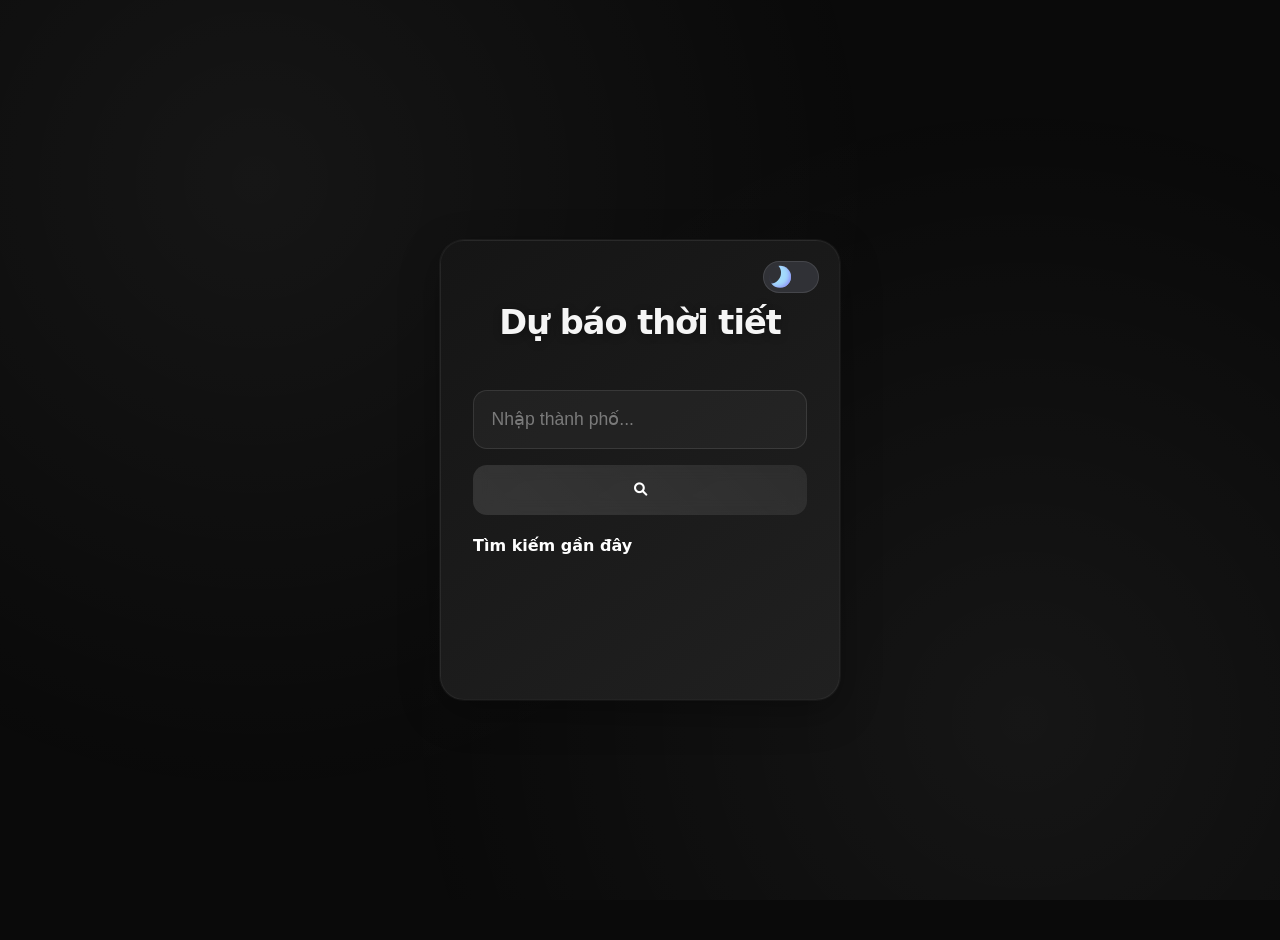
==== commit 8f4b8da7: "Update index.html Signed-off-by: Ng-van <106508179+NLKV10072011@users.noreply.github.com>" ====
--- a/index.html
+++ b/index.html
@@ -5,6 +5,29 @@
     <meta name="viewport" content="width=device-width, initial-scale=1.0">
     <title>Dự báo thời tiết</title>
     <link rel="stylesheet" href="style.css">
+    <link rel="stylesheet" href="https://cdnjs.cloudflare.com/ajax/libs/font-awesome/6.0.0/css/all.min.css">
+    <link rel="stylesheet" href="https://unpkg.com/leaflet@1.7.1/dist/leaflet.css" />
+    <style>
+        body::before {
+            content: '';
+            position: fixed;
+            top: 0;
+            left: 0;
+            width: 100%;
+            height: 100%;
+            background: 
+                radial-gradient(circle at 20% 20%, rgba(255, 255, 255, 0.05) 0%, transparent 50%),
+                radial-gradient(circle at 80% 80%, rgba(255, 255, 255, 0.05) 0%, transparent 50%);
+            pointer-events: none;
+            z-index: -1;
+        }
+        
+        body.light-mode::before {
+            background: 
+                radial-gradient(circle at 20% 20%, rgba(0, 0, 0, 0.02) 0%, transparent 50%),
+                radial-gradient(circle at 80% 80%, rgba(0, 0, 0, 0.02) 0%, transparent 50%);
+        }
+    </style>
 </head>
 <body>
     <div class="weather-container">
@@ -13,15 +36,106 @@
             <span class="slider"></span>
         </label>
         <h1><center>Dự báo thời tiết</center></h1>
-        <input type="text" id="city-input" placeholder="Nhập thành phố...">
-        <button onclick="getWeather()">Xem thời tiết</button>
+        <div class="search-container">
+            <div class="search-wrapper">
+                <input type="text" id="city-input" placeholder="Nhập thành phố...">
+                <div id="suggestions" class="suggestions hidden"></div>
+            </div>
+            <button onclick="getWeather()"><i class="fas fa-search"></i></button>
+        </div>
+        <div class="recent-searches">
+            <h4>Tìm kiếm gần đây</h4>
+            <div id="recent-cities" class="recent-cities"></div>
+        </div>
         <div id="weather-info" class="hidden">
-            <h2 id="city-name"></h2>
-            <p id="temperature"></p>
-            <p id="weather-description"></p>
-            <img id="weather-icon" src="" alt="" class="weather-icon">
+            <div class="current-weather">
+                <div class="time-info">
+                    <span id="local-time"></span>
+                    <span id="date"></span>
+                </div>
+                <center><h2 id="city-name"></h2></center>
+                <center><p id="temperature"></p></center>
+                <center><p id="weather-description"></p></center>
+                <center><img id="weather-icon" src="" alt="" class="weather-icon"></center>
+                <div class="details">
+                    <div class="detail-item">
+                        <span>Độ ẩm</span>
+                        <span id="humidity"></span>
+                    </div>
+                    <div class="detail-item">
+                        <span>Tốc độ gió</span>
+                        <span id="wind-speed"></span>
+                    </div>
+                    <div class="detail-item">
+                        <span>Áp suất</span>
+                        <span id="pressure"></span>
+                    </div>
+                    <div class="detail-item">
+                        <span>Cảm giác như</span>
+                        <span id="feels-like"></span>
+                    </div>
+                    <div class="detail-item">
+                        <span>Mặt trời mọc</span>
+                        <span id="sunrise"></span>
+                    </div>
+                    <div class="detail-item">
+                        <span>Mặt trời lặn</span>
+                        <span id="sunset"></span>
+                    </div>
+                    <div class="detail-item">
+                        <span>Chỉ số UV</span>
+                        <span id="uv-index"></span>
+                    </div>
+                    <div class="detail-item">
+                        <span>Tầm nhìn</span>
+                        <span id="visibility"></span>
+                    </div>
+                </div>
+                <div class="air-quality">
+                    <h3>Chất lượng không khí</h3>
+                    <div class="air-quality-info">
+                        <div class="air-quality-index">
+                            <span id="aqi-value"></span>
+                            <span id="aqi-level"></span>
+                        </div>
+                        <div class="air-quality-details">
+                            <div class="pollutant">
+                                <span>PM2.5</span>
+                                <span id="pm25"></span>
+                            </div>
+                            <div class="pollutant">
+                                <span>PM10</span>
+                                <span id="pm10"></span>
+                            </div>
+                            <div class="pollutant">
+                                <span>NO2</span>
+                                <span id="no2"></span>
+                            </div>
+                        </div>
+                    </div>
+                </div>
+                <div class="weather-map">
+                    <h3>Bản đồ thời tiết</h3>
+                    <div id="map"></div>
+                </div>
+                <div class="temperature-chart">
+                    <h3>Biểu đồ nhiệt độ</h3>
+                    <canvas id="tempChart"></canvas>
+                </div>
+                <div class="weather-alerts">
+                    <h3>Cảnh báo thời tiết</h3>
+                    <div id="alerts"></div>
+                </div>
+            </div>
+            <div class="forecast-container">
+                <h3>Dự báo 5 ngày</h3>
+                <div id="forecast" class="forecast"></div>
+            </div>
         </div>
+        <div id="error-message" class="error-message hidden"></div>
     </div>
+    <script src="https://unpkg.com/leaflet@1.7.1/dist/leaflet.js"></script>
+    <script src="https://cdn.jsdelivr.net/npm/chart.js"></script>
     <script src="script.js"></script>
 </body>
-</html>+</html> 
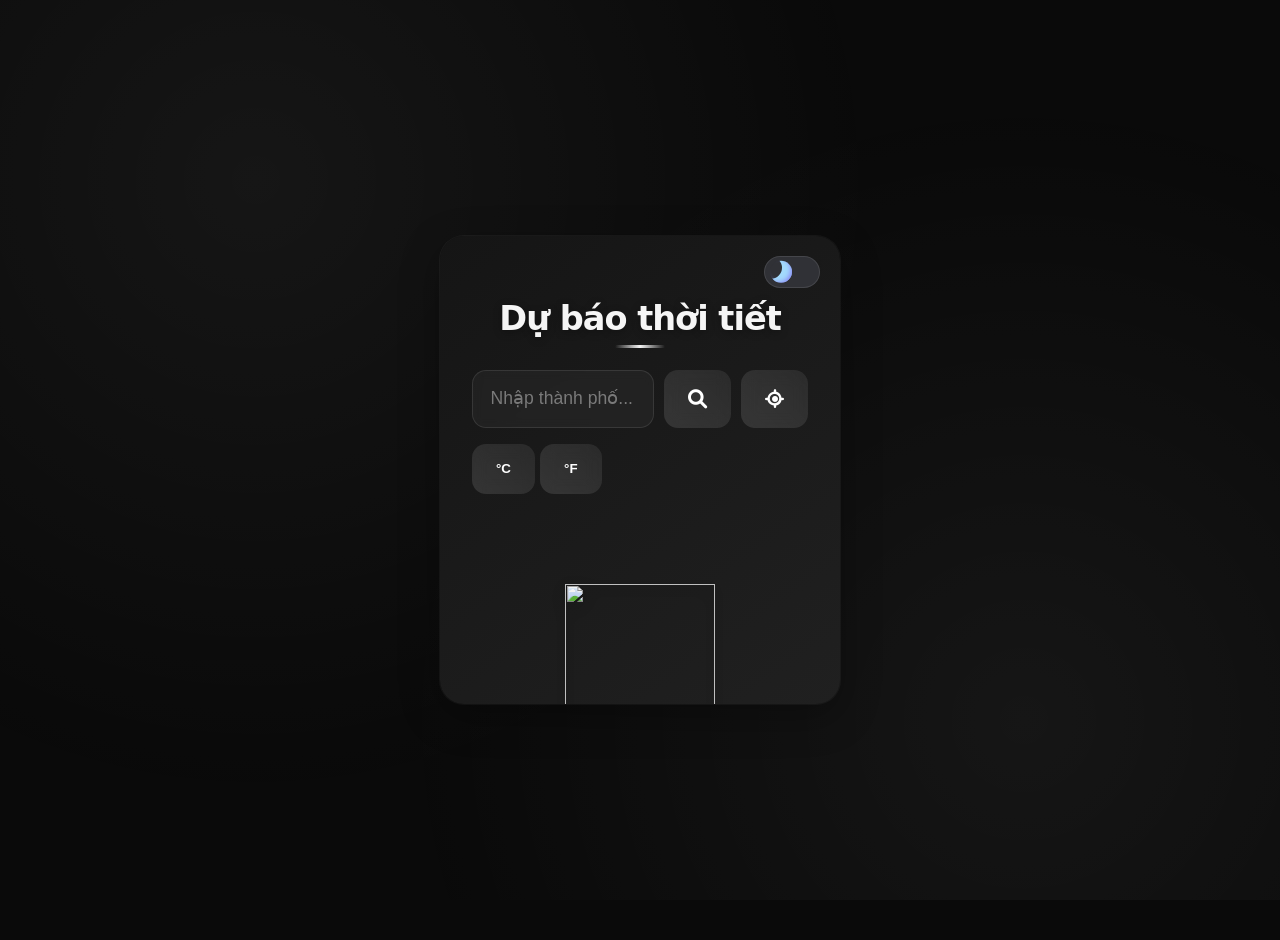
==== commit ba426e8f: "Update index.html Signed-off-by: Ng-van <106508179+NLKV10072011@users.noreply.github.com>" ====
--- a/index.html
+++ b/index.html
@@ -7,46 +7,44 @@
     <link rel="stylesheet" href="style.css">
     <link rel="stylesheet" href="https://cdnjs.cloudflare.com/ajax/libs/font-awesome/6.0.0/css/all.min.css">
     <link rel="stylesheet" href="https://unpkg.com/leaflet@1.7.1/dist/leaflet.css" />
-    <style>
-        body::before {
-            content: '';
-            position: fixed;
-            top: 0;
-            left: 0;
-            width: 100%;
-            height: 100%;
-            background: 
-                radial-gradient(circle at 20% 20%, rgba(255, 255, 255, 0.05) 0%, transparent 50%),
-                radial-gradient(circle at 80% 80%, rgba(255, 255, 255, 0.05) 0%, transparent 50%);
-            pointer-events: none;
-            z-index: -1;
-        }
-        
-        body.light-mode::before {
-            background: 
-                radial-gradient(circle at 20% 20%, rgba(0, 0, 0, 0.02) 0%, transparent 50%),
-                radial-gradient(circle at 80% 80%, rgba(0, 0, 0, 0.02) 0%, transparent 50%);
-        }
-    </style>
 </head>
 <body>
     <div class="weather-container">
-        <label class="switch">
-            <input type="checkbox">
+        <label class="switch" aria-label="Chuyển chế độ sáng / tối">
+            <input type="checkbox" id="theme-toggle">
             <span class="slider"></span>
         </label>
+
         <h1><center>Dự báo thời tiết</center></h1>
+
         <div class="search-container">
             <div class="search-wrapper">
-                <input type="text" id="city-input" placeholder="Nhập thành phố...">
+                <input type="text" id="city-input" placeholder="Nhập thành phố..." aria-label="Tên thành phố" autocomplete="off">
                 <div id="suggestions" class="suggestions hidden"></div>
             </div>
-            <button onclick="getWeather()"><i class="fas fa-search"></i></button>
+            <button id="search-btn" type="button" onclick="getWeather()" aria-label="Tìm kiếm">
+                <i class="fas fa-search"></i>
+            </button>
+            <button id="geo-btn" type="button" onclick="getWeatherByLocation()" aria-label="Dùng vị trí hiện tại">
+                <i class="fas fa-location-crosshairs"></i>
+            </button>
         </div>
-        <div class="recent-searches">
+
+        <div class="unit-toggle" role="group" aria-label="Đơn vị nhiệt độ">
+            <button id="unit-c" type="button" class="unit-btn" onclick="setUnit('metric')">°C</button>
+            <button id="unit-f" type="button" class="unit-btn" onclick="setUnit('imperial')">°F</button>
+        </div>
+
+        <div class="recent-searches hidden" id="recent-searches-section">
             <h4>Tìm kiếm gần đây</h4>
             <div id="recent-cities" class="recent-cities"></div>
         </div>
+
+        <div id="loading" class="loading hidden">
+            <div class="spinner"></div>
+            <span>Đang tải dữ liệu...</span>
+        </div>
+
         <div id="weather-info" class="hidden">
             <div class="current-weather">
                 <div class="time-info">
@@ -82,9 +80,9 @@
                         <span>Mặt trời lặn</span>
                         <span id="sunset"></span>
                     </div>
-                    <div class="detail-item">
+                    <div class="detail-item" id="uv-item">
                         <span>Chỉ số UV</span>
-                        <span id="uv-index"></span>
+                        <span id="uv-index">--</span>
                     </div>
                     <div class="detail-item">
                         <span>Tầm nhìn</span>
@@ -122,20 +120,18 @@
                     <h3>Biểu đồ nhiệt độ</h3>
                     <canvas id="tempChart"></canvas>
                 </div>
-                <div class="weather-alerts">
-                    <h3>Cảnh báo thời tiết</h3>
-                    <div id="alerts"></div>
-                </div>
             </div>
             <div class="forecast-container">
                 <h3>Dự báo 5 ngày</h3>
                 <div id="forecast" class="forecast"></div>
             </div>
         </div>
-        <div id="error-message" class="error-message hidden"></div>
+
+        <div id="error-message" class="error-message hidden" role="alert"></div>
     </div>
+
     <script src="https://unpkg.com/leaflet@1.7.1/dist/leaflet.js"></script>
     <script src="https://cdn.jsdelivr.net/npm/chart.js"></script>
     <script src="script.js"></script>
 </body>
-</html> 
+</html>
--- a/style.css
+++ b/style.css
@@ -1,240 +1,383 @@
-    body {
-        font-family: 'Inter', system-ui, sans-serif;
-        background: #0a0a0a;
-        min-height: 100vh;
-        display: grid;
-        place-items: center;
-        margin: 0;
-        padding: 20px;
-        color-scheme: dark;
-    }
-
+body {
+    font-family: 'Inter', system-ui, sans-serif;
+    background: #0a0a0a;
+    min-height: 100vh;
+    display: grid;
+    place-items: center;
+    margin: 0;
+    padding: 20px;
+    color-scheme: dark;
+    position: relative;
+    overflow-x: hidden;
+    background-image: 
+        radial-gradient(circle at 20% 20%, rgba(255, 255, 255, 0.05) 0%, transparent 50%),
+        radial-gradient(circle at 80% 80%, rgba(255, 255, 255, 0.05) 0%, transparent 50%);
+    background-attachment: fixed;
+}
+
+body::before {
+    content: '';
+    position: fixed;
+    top: 0;
+    left: 0;
+    width: 100%;
+    height: 100%;
+    background: 
+        radial-gradient(circle at 20% 20%, rgba(255, 255, 255, 0.05) 0%, transparent 50%),
+        radial-gradient(circle at 80% 80%, rgba(255, 255, 255, 0.05) 0%, transparent 50%);
+    pointer-events: none;
+    z-index: -1;
+}
+
+.weather-container {
+    background: linear-gradient(145deg, #151515, #202020);
+    padding: 2.5rem;
+    border-radius: 24px;
+    box-shadow: 
+        0 12px 40px rgba(0, 0, 0, 0.3),
+        0 0 0 1px rgba(255, 255, 255, 0.05);
+    width: 100%;
+    max-width: 400px;
+    position: relative;
+    overflow: hidden;
+    transition: all 0.4s cubic-bezier(0.23, 1, 0.32, 1);
+    box-sizing: border-box;
+    backdrop-filter: blur(10px);
+    -webkit-backdrop-filter: blur(10px);
+    animation: containerAppear 0.8s cubic-bezier(0.23, 1, 0.32, 1);
+}
+
+.weather-container::before {
+    content: '';
+    position: absolute;
+    inset: 0;
+    background: radial-gradient(600px circle at var(--x) var(--y), 
+        rgba(255, 255, 255, 0.1),
+        transparent 40%);
+    pointer-events: none;
+    opacity: 0;
+    transition: opacity 0.4s ease;
+}
+
+.weather-container:hover::before {
+    opacity: 0.6;
+}
+
+h1 {
+    color: #f5f5f5;
+    font-weight: 700;
+    margin-bottom: 2rem;
+    font-size: 2.1rem;
+    letter-spacing: -0.03em;
+    text-shadow: 0 2px 8px rgba(0, 0, 0, 0.3);
+    position: relative;
+    text-align: center;
+}
+
+h1::after {
+    content: '';
+    position: absolute;
+    bottom: -10px;
+    left: 50%;
+    transform: translateX(-50%);
+    width: 50px;
+    height: 3px;
+    background: linear-gradient(90deg, transparent, #f5f5f5, transparent);
+    border-radius: 2px;
+}
+
+.search-container {
+    display: flex;
+    gap: 10px;
+    margin: 1rem 0;
+    position: relative;
+    width: 100%;
+}
+
+.search-wrapper {
+    flex: 1;
+    position: relative;
+}
+
+input {
+    width: 100%;
+    padding: 1.1rem;
+    background: rgba(255, 255, 255, 0.04);
+    border: 1px solid rgba(255, 255, 255, 0.1);
+    border-radius: 14px;
+    font-size: 1.1rem;
+    color: rgba(255, 255, 255, 0.9);
+    transition: all 0.4s cubic-bezier(0.23, 1, 0.32, 1);
+    box-sizing: border-box;
+    backdrop-filter: blur(5px);
+    -webkit-backdrop-filter: blur(5px);
+}
+
+input::placeholder {
+    color: rgba(255, 255, 255, 0.4);
+    font-weight: 300;
+}
+
+input:focus {
+    outline: none;
+    border-color: rgba(255, 255, 255, 0.3);
+    box-shadow: 
+        0 0 0 4px rgba(255, 255, 255, 0.1),
+        inset 0 0 12px rgba(255, 255, 255, 0.05);
+    transform: translateY(-2px);
+}
+
+button {
+    padding: 1.1rem 1.5rem;
+    background: linear-gradient(45deg, 
+        rgba(255, 255, 255, 0.12), 
+        rgba(255, 255, 255, 0.08));
+    color: white;
+    border: none;
+    border-radius: 14px;
+    font-weight: 600;
+    cursor: pointer;
+    transition: all 0.4s ease;
+    backdrop-filter: blur(8px);
+    -webkit-backdrop-filter: blur(8px);
+    position: relative;
+    overflow: hidden;
+}
+
+button:hover {
+    transform: translateY(-3px);
+    box-shadow: 0 8px 20px rgba(0, 0, 0, 0.2);
+    background: linear-gradient(45deg, 
+        rgba(255, 255, 255, 0.15), 
+        rgba(255, 255, 255, 0.1));
+}
+
+.weather-icon {
+    width: 150px;
+    height: 155px;
+    margin: 2rem auto;
+    display: block;
+    filter: 
+        drop-shadow(0 4px 8px rgba(0, 0, 0, 0.2))
+        brightness(1.05);
+    transition: all 0.4s cubic-bezier(0.4, 0, 0.2, 1);
+    animation: float 6s ease-in-out infinite;
+    opacity: 0.95;
+}
+
+@keyframes float {
+    0% { transform: translateY(0px); }
+    50% { transform: translateY(-10px); }
+    100% { transform: translateY(0px); }
+}
+
+.details {
+    display: grid;
+    grid-template-columns: repeat(2, 1fr);
+    gap: 1.5rem;
+    margin: 2rem 0;
+    padding: 1.5rem;
+    background: rgba(255, 255, 255, 0.03);
+    border-radius: 16px;
+    border: 1px solid rgba(255, 255, 255, 0.08);
+    transition: all 0.3s ease;
+    backdrop-filter: blur(5px);
+    -webkit-backdrop-filter: blur(5px);
+    animation: detailsAppear 0.6s ease forwards;
+    opacity: 0;
+    transform: translateY(20px);
+}
+
+.details:hover {
+    transform: translateY(-2px);
+    box-shadow: 0 8px 20px rgba(0, 0, 0, 0.2);
+    background: rgba(255, 255, 255, 0.05);
+}
+
+.detail-item {
+    display: flex;
+    flex-direction: column;
+    gap: 0.5rem;
+    padding: 0.5rem;
+    border-radius: 8px;
+    transition: all 0.3s ease;
+}
+
+.detail-item:hover {
+    background: rgba(255, 255, 255, 0.05);
+}
+
+.detail-item span:first-child {
+    color: rgba(255, 255, 255, 0.6);
+    font-size: 0.9rem;
+}
+
+.detail-item span:last-child {
+    color: #a0d8ff;
+    font-size: 1.1rem;
+    font-weight: 500;
+}
+
+/* Chế độ sáng */
+body.light-mode {
+    background: #f8f9fa;
+    color: #2c3e50;
+    background-image: 
+        radial-gradient(circle at 20% 20%, rgba(0, 0, 0, 0.02) 0%, transparent 50%),
+        radial-gradient(circle at 80% 80%, rgba(0, 0, 0, 0.02) 0%, transparent 50%);
+}
+
+body.light-mode .weather-container {
+    background: linear-gradient(145deg, #ffffff, #f8f9fa);
+    border: 1px solid rgba(0, 0, 0, 0.05);
+    box-shadow: 
+        0 12px 40px rgba(0, 0, 0, 0.1),
+        0 0 0 1px rgba(0, 0, 0, 0.05);
+}
+
+body.light-mode h1 {
+    color: #2c3e50;
+    text-shadow: 0 2px 8px rgba(0, 0, 0, 0.1);
+}
+
+body.light-mode h1::after {
+    background: linear-gradient(90deg, transparent, #2c3e50, transparent);
+}
+
+body.light-mode input {
+    background: rgba(0, 0, 0, 0.03);
+    border: 1px solid rgba(0, 0, 0, 0.1);
+    color: #2c3e50;
+}
+
+body.light-mode input::placeholder {
+    color: rgba(0, 0, 0, 0.4);
+}
+
+body.light-mode button {
+    background: linear-gradient(45deg, 
+        rgba(0, 0, 0, 0.05), 
+        rgba(0, 0, 0, 0.08));
+    color: #2c3e50;
+}
+
+body.light-mode button:hover {
+    background: linear-gradient(45deg, 
+        rgba(0, 0, 0, 0.08), 
+        rgba(0, 0, 0, 0.12));
+}
+
+body.light-mode .details {
+    background: rgba(0, 0, 0, 0.02);
+    border: 1px solid rgba(0, 0, 0, 0.05);
+}
+
+body.light-mode .detail-item:hover {
+    background: rgba(0, 0, 0, 0.03);
+}
+
+body.light-mode .detail-item span:first-child {
+    color: rgba(0, 0, 0, 0.6);
+}
+
+body.light-mode .detail-item span:last-child {
+    color: #2980b9;
+}
+
+@media (max-width: 480px) {
     .weather-container {
-        background: linear-gradient(145deg, #151515, #202020);
-        padding: 2rem; /* Giảm padding để tăng không gian hiển thị */
-        border-radius: 24px;
-        box-shadow: 
-            0 12px 40px rgba(0, 0, 0, 0.3),
-            0 0 0 1px rgba(255, 255, 255, 0.05);
-        width: 100%;
-        max-width: 400px;
-        position: relative;
-        overflow: hidden;
-        transition: transform 0.4s cubic-bezier(0.23, 1, 0.32, 1);
-        box-sizing: border-box; /* Thêm để đảm bảo container không vượt kích thước */
-    }
-
-    .weather-container::before {
-        content: '';
-        position: absolute;
-        inset: 0;
-        background: radial-gradient(600px circle at var(--x) var(--y), 
-            rgba(255, 255, 255, 0.1),
-            transparent 40%);
-        pointer-events: none;
-        opacity: 0;
-        transition: opacity 0.4s ease;
-    }
-
-    .weather-container:hover::before {
-        opacity: 0.6;
-    }
-
-    h1 {
-        color: #f5f5f5;
-        font-weight: 700;
-        margin-bottom: 2rem;
-        font-size: 2.1rem;
-        letter-spacing: -0.03em;
-        text-shadow: 0 2px 8px rgba(0, 0, 0, 0.3);
-    }
-
+        padding: 1.5rem;
+        margin: 1rem;
+    }
+    
     input {
-        width: 100%;
-        padding: 1.1rem;
-        background: rgba(255, 255, 255, 0.04);
-        border: 1px solid rgba(255, 255, 255, 0.1);
-        border-radius: 14px;
-        margin: 1rem 0;
-        font-size: 1.1rem;
-        color: rgba(255, 255, 255, 0.9);
-        transition: all 0.4s cubic-bezier(0.23, 1, 0.32, 1);
-        box-sizing: border-box; /* Quan trọng: Ngăn input tràn khung */
-    }
-
-    input::placeholder {
-        color: rgba(255, 255, 255, 0.4);
-        font-weight: 300;
-    }
-
-    input:focus {
-        outline: none;
-        border-color: rgba(255, 255, 255, 0.3);
-        box-shadow: 
-            0 0 0 4px rgba(255, 255, 255, 0.1),
-            inset 0 0 12px rgba(255, 255, 255, 0.05);
-    }
-
+        padding: 1rem;
+        font-size: 1rem;
+    }
+    
+    .weather-icon {
+        width: 120px;
+        height: 125px;
+    }
+    
+    .details {
+        grid-template-columns: 1fr;
+        gap: 1rem;
+    }
+    
     button {
-        width: 100%;
-        padding: 1.1rem;
-        background: linear-gradient(45deg, 
-            rgba(255, 255, 255, 0.12), 
-            rgba(255, 255, 255, 0.08));
-        color: white;
-        border: none;
-        border-radius: 14px;
-        font-weight: 600;
-        cursor: pointer;
-        transition: all 0.4s ease;
-        backdrop-filter: blur(8px);
-        position: relative;
-        overflow: hidden;
-    }
-
-    button::after {
-        content: '';
-        position: absolute;
-        inset: 0;
-        background: linear-gradient(45deg,
-            transparent,
-            rgba(255, 255, 255, 0.15),
-            transparent);
-        transform: translateX(-100%);
-        transition: transform 0.6s ease;
-    }
-
-    button:hover::after {
-        transform: translateX(100%);
-    }
-
-    button:hover {
-        background: linear-gradient(45deg,
-            rgba(255, 255, 255, 0.15),
-            rgba(255, 255, 255, 0.12));
-        transform: translateY(-2px);
-    }
-
-    #city-name {
-        color: #ffffff;
-        font-size: 1.9rem;
-        margin: 1.5rem 0;
-        font-weight: 650;
-        letter-spacing: -0.02em;
-    }
-
-    #temperature {
-        font-size: 1.5rem;
-        font-weight: 300;
-        margin: 1rem 0;
-        background: linear-gradient(45deg, #ffffff, #bdbbbb);
-        -webkit-background-clip: text;
-        background-clip: text;
-        color: transparent;
-        text-shadow: 0 2px 8px rgba(147, 159, 168, 0.2);
-        font-weight: 635;
-    }
-
-    #weather-description {
-        color: rgba(255, 255, 255, 0.9);
-        font-size: 1.3rem;
-        margin-bottom: 2rem;
-        letter-spacing: 0.03em;
-    }
-
-    .weather-icon {
-        width: 150px;  /* Tăng từ 125px */
-        height: 155px; /* Tăng từ 130px */
-        margin: 2rem 0;
-        filter: 
-            drop-shadow(0 8px 16px rgba(0, 0, 0, 0.3))
-            brightness(1.1);
-        transition: all 0.4s cubic-bezier(0.4, 0, 0.2, 1);
-    }
-
-    .weather-icon:hover {
-        transform: scale(1.08) rotate(8deg); /* Tăng hiệu ứng phóng to */
-        filter: 
-            drop-shadow(0 12px 24px rgba(0, 0, 0, 0.4))
-            brightness(1.15);
-    }
-
-    .weather-container {
-        padding: 2.5rem 2rem; /* Điều chỉnh padding dọc */
-    }
-
-    #weather-description {
-        margin-bottom: 1.5rem; /* Giảm khoảng cách dưới mô tả */
-    }
-
-    .details {
-        display: grid;
-        grid-template-columns: repeat(2, 1fr);
-        gap: 1.5rem;
-        margin: 2rem 0;
-        padding: 1.5rem;
-        background: rgba(255, 255, 255, 0.03);
-        border-radius: 16px;
-        border: 1px solid rgba(255, 255, 255, 0.08);
-    }
-
-    .detail-item span:first-child {
-        color: rgba(255, 255, 255, 0.6);
-        font-size: 0.96rem;
-        display: block;
-        margin-bottom: 0.4rem;
-    }
-
-    .detail-item span:last-child {
-        color: #a0d8ff;
-        font-size: 1.2rem;
-        font-weight: 500;
-    }
-
-    .error-message {
-        color: #ff8080;
-        font-size: 1rem;
-        padding: 1rem;
-        background: rgba(255, 128, 128, 0.1);
-        border-radius: 12px;
-        margin: 1.5rem 0;
-        animation: errorPulse 1.8s infinite;
-    }
-
-    @keyframes errorPulse {
-        0%, 100% { opacity: 0.95; transform: scale(1); }
-        50% { opacity: 0.7; transform: scale(0.98); }
-    }
-
-    .hidden {
-        opacity: 0;
-        height: 0;
-        pointer-events: none;
-        transition: all 0.4s cubic-bezier(0.4, 0, 0.2, 1);
-    }
-
-    /* Hiệu ứng ánh sáng động theo chuột */
-    .weather-container {
-        --x: 50%;
-        --y: 50%;
-    }
-
-    .weather-container:hover {
-        transform: perspective(1000px) rotateX(2deg) rotateY(2deg);
-    }
-
-    @media (max-width: 480px) {
-        .weather-container {
-            padding: 1.5rem; /* Giảm padding thêm trên mobile */
-        }
-        
-        input {
-            padding: 1rem; /* Điều chỉnh cho màn hình nhỏ */
-        }
-    }
-
-    
-    /* ---------- Nút chuyển đổi ---------- */
+        padding: 1rem 1.2rem;
+    }
+}
+
+#city-name {
+    color: #ffffff;
+    font-size: 1.9rem;
+    margin: 1.5rem 0;
+    font-weight: 650;
+    letter-spacing: -0.02em;
+}
+
+#temperature {
+    font-size: 1.5rem;
+    font-weight: 300;
+    margin: 1rem 0;
+    background: linear-gradient(45deg, #ffffff, #bdbbbb);
+    -webkit-background-clip: text;
+    background-clip: text;
+    color: transparent;
+    text-shadow: 0 2px 8px rgba(147, 159, 168, 0.2);
+    font-weight: 635;
+}
+
+#weather-description {
+    color: rgba(255, 255, 255, 0.9);
+    font-size: 1.3rem;
+    margin-bottom: 2rem;
+    letter-spacing: 0.03em;
+}
+
+.weather-container {
+    padding: 2.5rem 2rem; /* Điều chỉnh padding dọc */
+}
+
+#weather-description {
+    margin-bottom: 1.5rem; /* Giảm khoảng cách dưới mô tả */
+}
+
+.error-message {
+    color: #ff8080;
+    font-size: 1rem;
+    padding: 1rem;
+    background: rgba(255, 128, 128, 0.1);
+    border-radius: 12px;
+    margin: 1.5rem 0;
+    animation: errorPulse 1.8s infinite;
+}
+
+@keyframes errorPulse {
+    0%, 100% { opacity: 0.95; transform: scale(1); }
+    50% { opacity: 0.7; transform: scale(0.98); }
+}
+
+.hidden {
+    opacity: 0;
+    height: 0;
+    pointer-events: none;
+    transition: all 0.4s cubic-bezier(0.4, 0, 0.2, 1);
+}
+
+/* Hiệu ứng ánh sáng động theo chuột */
+.weather-container {
+    --x: 50%;
+    --y: 50%;
+}
+
+.weather-container:hover {
+    transform: perspective(1000px) rotateX(2deg) rotateY(2deg);
+}
+
+/* ---------- Nút chuyển đổi ---------- */
 .switch {
     position: absolute;
     top: 20px;
@@ -245,9 +388,9 @@
     --slider-offset: 0.3em;
     width: var(--width-of-switch);
     height: var(--height-of-switch);
-  }
-  
-  .slider {
+}
+
+.slider {
     position: absolute;
     cursor: pointer;
     top: 0;
@@ -258,9 +401,9 @@
     transition: .4s;
     border-radius: 30px;
     border: 1px solid rgba(255, 255, 255, 0.1);
-  }
-  
-  .slider:before {
+}
+
+.slider:before {
     position: absolute;
     content: "";
     height: var(--size-of-icon);
@@ -271,55 +414,451 @@
     transform: translateY(-50%);
     background: #303136;
     box-shadow: 
-      inset -3px -2px 5px -2px #8983f7,
-      inset -10px -4px 0 0 #a3dafb;
+        inset -3px -2px 5px -2px #8983f7,
+        inset -10px -4px 0 0 #a3dafb;
     transition: .4s;
-  }
-  
-  /* Khi bật sang phải (chế độ sáng) */
-  input:checked + .slider {
+}
+
+/* Khi bật sang phải (chế độ sáng) */
+input:checked + .slider {
     background-color: #f0f0f0;
     border-color: rgba(0, 0, 0, 0.1);
-  }
-  
-  input:checked + .slider:before {
+}
+
+input:checked + .slider:before {
     left: calc(100% - (var(--size-of-icon) + var(--slider-offset)));
     background: linear-gradient(40deg, #ffd700, #ff8c00);
     box-shadow: 0 0 10px rgba(255, 140, 0, 0.2);
     transform: translateY(-50%);
-  }
-  
-  /* ---------- Chế độ màu ---------- */
-  /* Mặc định: Tối */
-  body {
+}
+
+/* ---------- Chế độ màu ---------- */
+/* Mặc định: Tối */
+body {
     background: #0a0a0a;
     color: #fff;
-  }
-  
-  /* Chế độ sáng */
-  body.light-mode {
+}
+
+/* Chế độ sáng */
+body.light-mode {
     background: #f8f9fa;
     color: #2c3e50;
-  }
-  
-  /* Container */
-  .weather-container {
-    background: linear-gradient(145deg, #151515, #202020);
-    border: 1px solid rgba(255, 255, 255, 0.05);
-  }
-  
-  body.light-mode .weather-container {
+}
+
+/* Container */
+body.light-mode .weather-container {
     background: linear-gradient(145deg, #ffffff, #f8f9fa);
     border: 1px solid rgba(0, 0, 0, 0.05);
-  }
-  
-  /* Các thành phần khác */
-  body.light-mode #temperature {
+    box-shadow: 
+        0 12px 40px rgba(0, 0, 0, 0.1),
+        0 0 0 1px rgba(0, 0, 0, 0.05);
+}
+
+/* Các thành phần khác */
+body.light-mode #temperature {
     background: linear-gradient(45deg, #2c3e50, #34495e);
-  }
-  
-  body.light-mode button {
+}
+
+body.light-mode button {
     background: linear-gradient(45deg, 
-      rgba(0, 0, 0, 0.05), 
-      rgba(0, 0, 0, 0.08));
-  }+        rgba(0, 0, 0, 0.05), 
+        rgba(0, 0, 0, 0.08));
+    color: #2c3e50;
+}
+
+.search-container input {
+    flex: 1;
+}
+
+.search-container button {
+    width: auto;
+    padding: 0 1.5rem;
+    background: linear-gradient(45deg, 
+        rgba(255, 255, 255, 0.12), 
+        rgba(255, 255, 255, 0.08));
+    border-radius: 14px;
+    display: flex;
+    align-items: center;
+    justify-content: center;
+}
+
+.search-container button i {
+    font-size: 1.2rem;
+}
+
+.current-weather {
+    margin-bottom: 2rem;
+}
+
+.forecast-container {
+    margin-top: 2rem;
+    padding-top: 2rem;
+    border-top: 1px solid rgba(255, 255, 255, 0.1);
+}
+
+.forecast-container h3 {
+    color: rgba(255, 255, 255, 0.9);
+    margin-bottom: 1.5rem;
+    font-size: 1.2rem;
+}
+
+.forecast {
+    display: grid;
+    grid-template-columns: repeat(auto-fit, minmax(120px, 1fr));
+    gap: 1rem;
+}
+
+.forecast-day {
+    background: rgba(255, 255, 255, 0.03);
+    padding: 1rem;
+    border-radius: 12px;
+    text-align: center;
+    transition: all 0.3s ease;
+    animation: forecastAppear 0.5s ease forwards;
+    opacity: 0;
+    transform: translateY(20px);
+}
+
+.forecast-day:hover {
+    transform: translateY(-3px);
+    background: rgba(255, 255, 255, 0.05);
+}
+
+.forecast-day img {
+    width: 50px;
+    height: 50px;
+    margin: 0.5rem 0;
+}
+
+.forecast-day .temp {
+    color: #a0d8ff;
+    font-weight: 500;
+}
+
+.forecast-day .date {
+    color: rgba(255, 255, 255, 0.6);
+    font-size: 0.9rem;
+}
+
+.details {
+    display: grid;
+    grid-template-columns: repeat(2, 1fr);
+    gap: 1.5rem;
+    margin: 2rem 0;
+    padding: 1.5rem;
+    background: rgba(255, 255, 255, 0.03);
+    border-radius: 16px;
+    border: 1px solid rgba(255, 255, 255, 0.08);
+}
+
+.detail-item {
+    display: flex;
+    flex-direction: column;
+    gap: 0.5rem;
+}
+
+.detail-item span:first-child {
+    color: rgba(255, 255, 255, 0.6);
+    font-size: 0.9rem;
+}
+
+.detail-item span:last-child {
+    color: #a0d8ff;
+    font-size: 1.1rem;
+    font-weight: 500;
+}
+
+.error-message {
+    color: #ff8080;
+    font-size: 1rem;
+    padding: 1rem;
+    background: rgba(255, 128, 128, 0.1);
+    border-radius: 12px;
+    margin: 1.5rem 0;
+    animation: errorPulse 1.8s infinite;
+}
+
+@keyframes errorPulse {
+    0%, 100% { opacity: 0.95; transform: scale(1); }
+    50% { opacity: 0.7; transform: scale(0.98); }
+}
+
+@media (max-width: 480px) {
+    .forecast {
+        grid-template-columns: repeat(2, 1fr);
+    }
+    
+    .details {
+        grid-template-columns: 1fr;
+    }
+    
+    .search-container button {
+        padding: 0 1.2rem;
+    }
+}
+
+.search-wrapper {
+    position: relative;
+    flex: 1;
+}
+
+.suggestions {
+    position: absolute;
+    top: 100%;
+    left: 0;
+    right: 0;
+    background: rgba(255, 255, 255, 0.05);
+    border-radius: 12px;
+    margin-top: 5px;
+    max-height: 200px;
+    overflow-y: auto;
+    z-index: 1000;
+    backdrop-filter: blur(10px);
+    border: 1px solid rgba(255, 255, 255, 0.1);
+    box-shadow: 0 4px 20px rgba(0, 0, 0, 0.2);
+    animation: fadeIn 0.3s ease;
+}
+
+@keyframes fadeIn {
+    from { opacity: 0; transform: translateY(-10px); }
+    to { opacity: 1; transform: translateY(0); }
+}
+
+.suggestion-item {
+    padding: 10px 15px;
+    cursor: pointer;
+    transition: all 0.2s ease;
+    color: rgba(255, 255, 255, 0.8);
+    border-bottom: 1px solid rgba(255, 255, 255, 0.05);
+}
+
+.suggestion-item:last-child {
+    border-bottom: none;
+}
+
+.suggestion-item:hover {
+    background: rgba(255, 255, 255, 0.1);
+    color: #fff;
+}
+
+.weather-container {
+    animation: containerAppear 0.8s cubic-bezier(0.23, 1, 0.32, 1);
+}
+
+@keyframes containerAppear {
+    from { 
+        opacity: 0;
+        transform: scale(0.95) translateY(20px);
+    }
+    to { 
+        opacity: 1;
+        transform: scale(1) translateY(0);
+    }
+}
+
+.forecast-day {
+    animation: forecastAppear 0.5s ease forwards;
+    opacity: 0;
+    transform: translateY(20px);
+}
+
+@keyframes forecastAppear {
+    to {
+        opacity: 1;
+        transform: translateY(0);
+    }
+}
+
+.forecast-day:nth-child(1) { animation-delay: 0.1s; }
+.forecast-day:nth-child(2) { animation-delay: 0.2s; }
+.forecast-day:nth-child(3) { animation-delay: 0.3s; }
+.forecast-day:nth-child(4) { animation-delay: 0.4s; }
+.forecast-day:nth-child(5) { animation-delay: 0.5s; }
+
+.details {
+    animation: detailsAppear 0.6s ease forwards;
+    opacity: 0;
+    transform: translateY(20px);
+}
+
+@keyframes detailsAppear {
+    to {
+        opacity: 1;
+        transform: translateY(0);
+    }
+}
+
+#weather-info {
+    animation: weatherInfoAppear 0.8s ease forwards;
+    opacity: 0;
+}
+
+@keyframes weatherInfoAppear {
+    to {
+        opacity: 1;
+    }
+}
+
+/* Thêm style cho UV index */
+#uv-index {
+    display: inline-flex;
+    align-items: center;
+    gap: 5px;
+}
+
+.uv-low { color: #4CAF50; }
+.uv-moderate { color: #FFC107; }
+.uv-high { color: #FF9800; }
+.uv-very-high { color: #F44336; }
+.uv-extreme { color: #9C27B0; }
+
+/* Thêm style cho thông tin mặt trời */
+.sun-info {
+    display: flex;
+    align-items: center;
+    gap: 5px;
+}
+
+.sun-info i {
+    color: #FFC107;
+}
+
+/* Thêm style cho air quality */
+.air-quality {
+    margin-top: 2rem;
+    padding: 1.5rem;
+    background: rgba(255, 255, 255, 0.03);
+    border-radius: 16px;
+    border: 1px solid rgba(255, 255, 255, 0.08);
+    backdrop-filter: blur(5px);
+    -webkit-backdrop-filter: blur(5px);
+}
+
+.air-quality h3 {
+    color: #f5f5f5;
+    margin-bottom: 1rem;
+    font-size: 1.2rem;
+}
+
+.air-quality-info {
+    display: grid;
+    gap: 1rem;
+}
+
+.air-quality-index {
+    display: flex;
+    align-items: center;
+    gap: 10px;
+    padding: 0.5rem;
+    border-radius: 8px;
+    background: rgba(255, 255, 255, 0.05);
+}
+
+.pollutant {
+    display: flex;
+    justify-content: space-between;
+    padding: 0.5rem;
+    border-radius: 8px;
+    background: rgba(255, 255, 255, 0.03);
+}
+
+/* Thêm style cho chế độ sáng */
+body.light-mode .air-quality {
+    background: rgba(0, 0, 0, 0.02);
+    border: 1px solid rgba(0, 0, 0, 0.05);
+}
+
+body.light-mode .air-quality h3 {
+    color: #2c3e50;
+}
+
+body.light-mode .air-quality-index {
+    background: rgba(0, 0, 0, 0.03);
+}
+
+body.light-mode .pollutant {
+    background: rgba(0, 0, 0, 0.02);
+}
+
+/* Thêm style cho map */
+#map {
+    height: 300px;
+    width: 100%;
+    border-radius: 12px;
+    margin-top: 1rem;
+    box-shadow: 0 4px 12px rgba(0, 0, 0, 0.1);
+}
+
+/* Thêm style cho chart */
+#tempChart {
+    width: 100%;
+    height: 300px;
+    margin-top: 1rem;
+}
+
+/* Thêm style cho alerts */
+.alert-item {
+    padding: 1rem;
+    margin: 0.5rem 0;
+    border-radius: 8px;
+    background: rgba(255, 0, 0, 0.1);
+    border: 1px solid rgba(255, 0, 0, 0.2);
+    animation: alertPulse 2s infinite;
+}
+
+@keyframes alertPulse {
+    0%, 100% { opacity: 1; }
+    50% { opacity: 0.8; }
+}
+
+/* Thêm style cho chế độ sáng */
+body.light-mode .alert-item {
+    background: rgba(255, 0, 0, 0.05);
+    border: 1px solid rgba(255, 0, 0, 0.1);
+}
+
+/* Thêm style cho recent searches */
+.recent-searches {
+    margin-top: 1.5rem;
+    padding: 1rem;
+    background: rgba(255, 255, 255, 0.03);
+    border-radius: 12px;
+    border: 1px solid rgba(255, 255, 255, 0.08);
+}
+
+.recent-searches h4 {
+    color: rgba(255, 255, 255, 0.8);
+    margin-bottom: 0.5rem;
+    font-size: 0.9rem;
+}
+
+.recent-city {
+    padding: 0.5rem;
+    margin: 0.25rem 0;
+    border-radius: 8px;
+    background: rgba(255, 255, 255, 0.05);
+    cursor: pointer;
+    transition: all 0.3s ease;
+}
+
+.recent-city:hover {
+    background: rgba(255, 255, 255, 0.1);
+}
+
+/* Thêm style cho chế độ sáng */
+body.light-mode .recent-searches {
+    background: rgba(0, 0, 0, 0.02);
+    border: 1px solid rgba(0, 0, 0, 0.05);
+}
+
+body.light-mode .recent-searches h4 {
+    color: rgba(0, 0, 0, 0.7);
+}
+
+body.light-mode .recent-city {
+    background: rgba(0, 0, 0, 0.03);
+}
+
+body.light-mode .recent-city:hover {
+    background: rgba(0, 0, 0, 0.05);
+}
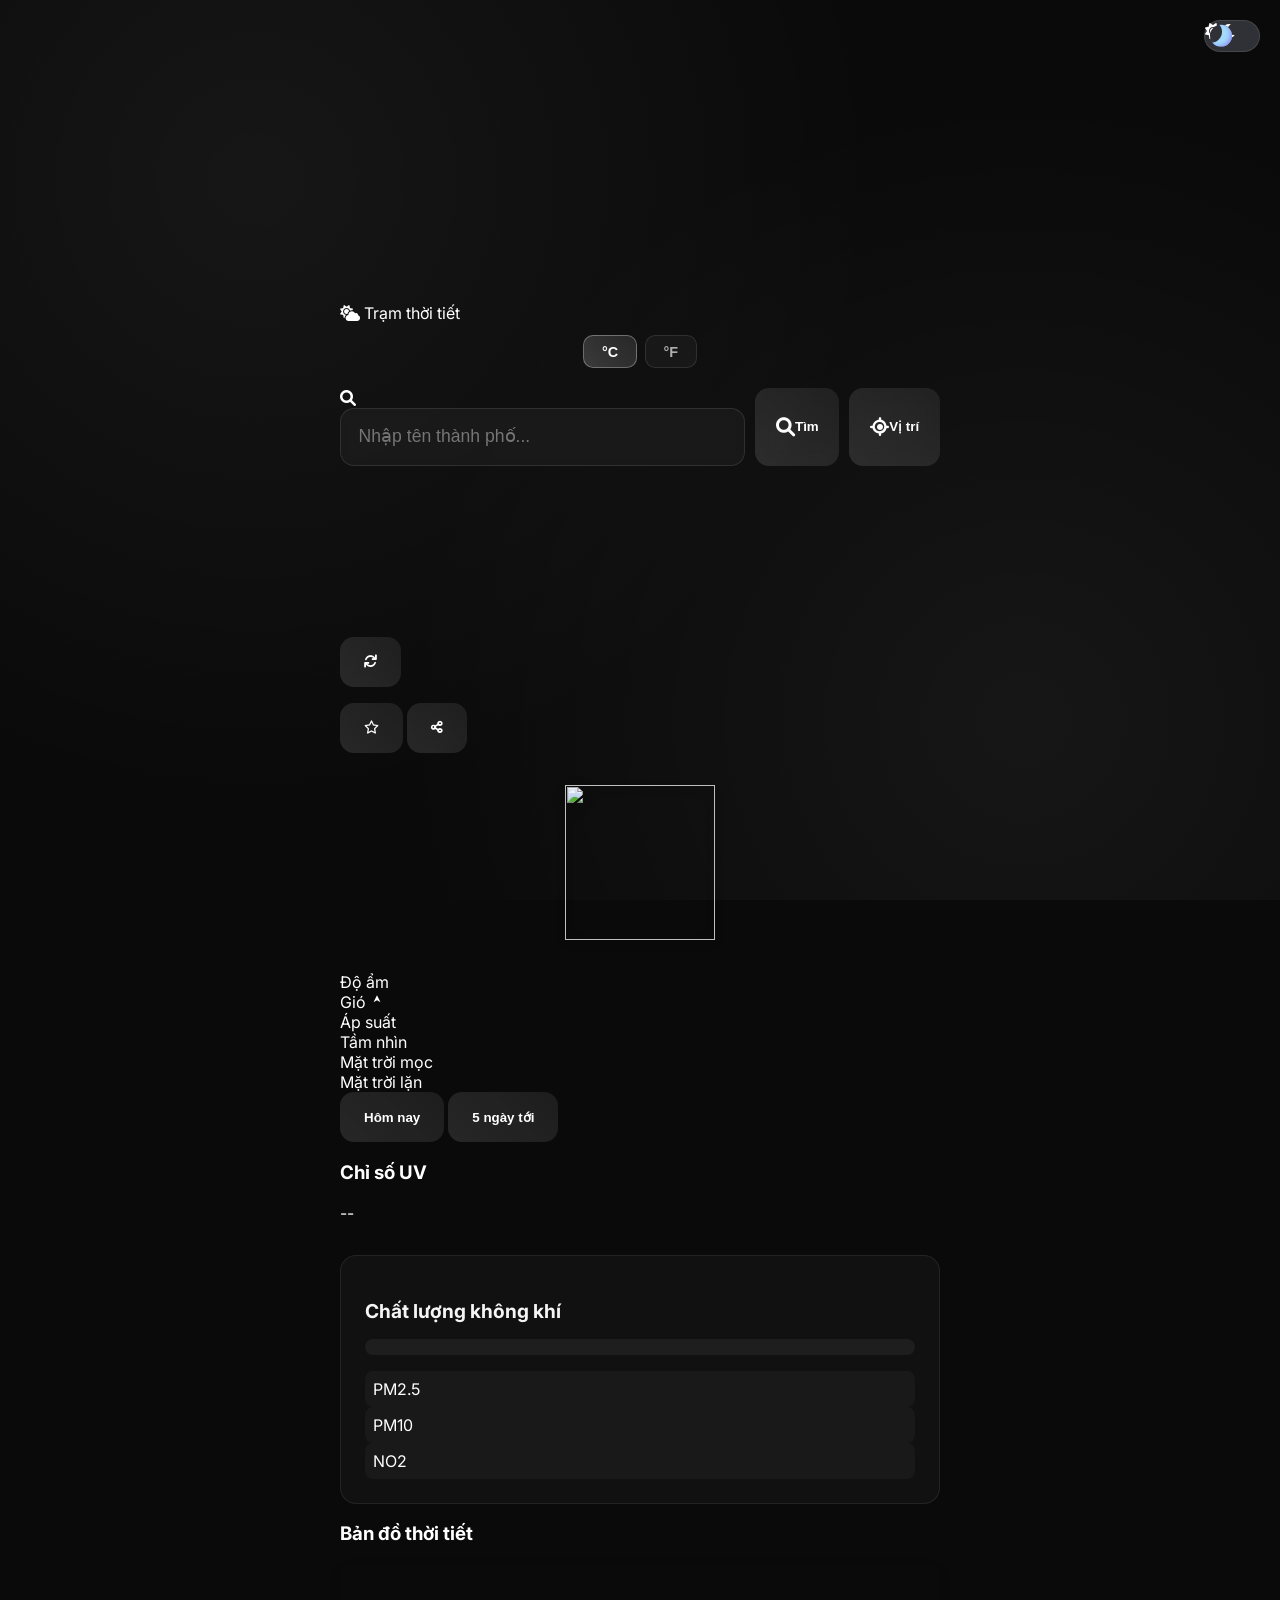
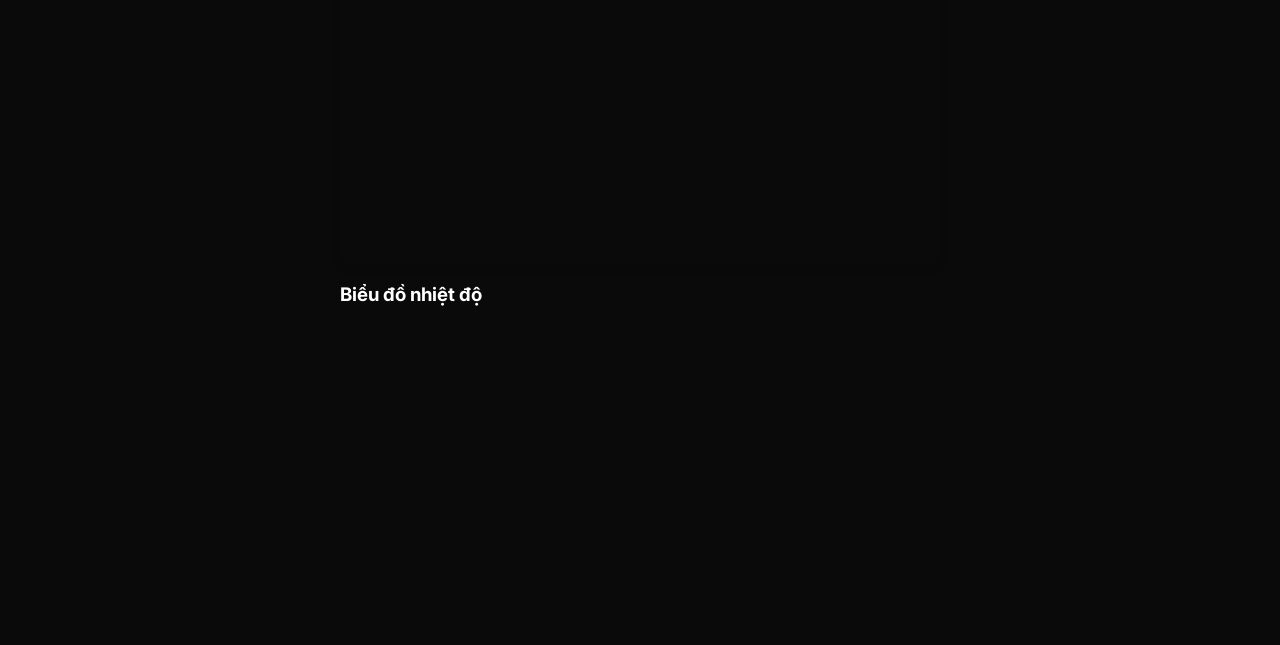
==== commit 9357c479: "Update index.html Signed-off-by: Ng-van <106508179+NLKV10072011@users.noreply.github.com>" ====
--- a/index.html
+++ b/index.html
@@ -3,41 +3,59 @@
 <head>
     <meta charset="UTF-8">
     <meta name="viewport" content="width=device-width, initial-scale=1.0">
-    <title>Dự báo thời tiết</title>
+    <meta name="theme-color" content="#0B1220">
+    <title>Trạm thời tiết</title>
+    <link rel="preconnect" href="https://fonts.googleapis.com">
+    <link rel="preconnect" href="https://fonts.gstatic.com" crossorigin>
+    <link href="https://fonts.googleapis.com/css2?family=Space+Grotesk:wght@500;600;700&family=Inter:wght@400;500;600&family=IBM+Plex+Mono:wght@500;600&display=swap" rel="stylesheet">
     <link rel="stylesheet" href="style.css">
     <link rel="stylesheet" href="https://cdnjs.cloudflare.com/ajax/libs/font-awesome/6.0.0/css/all.min.css">
     <link rel="stylesheet" href="https://unpkg.com/leaflet@1.7.1/dist/leaflet.css" />
 </head>
 <body>
-    <div class="weather-container">
-        <label class="switch" aria-label="Chuyển chế độ sáng / tối">
-            <input type="checkbox" id="theme-toggle">
-            <span class="slider"></span>
-        </label>
+    <div class="app">
 
-        <h1><center>Dự báo thời tiết</center></h1>
+        <header class="topbar">
+            <div class="brand">
+                <i class="fa-solid fa-cloud-sun brand-icon"></i>
+                <span>Trạm thời tiết</span>
+            </div>
+            <div class="topbar-controls">
+                <div class="unit-toggle" role="group" aria-label="Đơn vị nhiệt độ">
+                    <button id="unit-c" type="button" class="unit-btn" onclick="setUnit('metric')">°C</button>
+                    <button id="unit-f" type="button" class="unit-btn" onclick="setUnit('imperial')">°F</button>
+                </div>
+                <label class="switch" aria-label="Chuyển chế độ sáng / tối">
+                    <input type="checkbox" id="theme-toggle">
+                    <span class="slider"><i class="fa-solid fa-sun icon-sun"></i><i class="fa-solid fa-moon icon-moon"></i></span>
+                </label>
+            </div>
+        </header>
 
         <div class="search-container">
             <div class="search-wrapper">
-                <input type="text" id="city-input" placeholder="Nhập thành phố..." aria-label="Tên thành phố" autocomplete="off">
+                <i class="fa-solid fa-magnifying-glass search-icon"></i>
+                <input type="text" id="city-input" placeholder="Nhập tên thành phố..." aria-label="Tên thành phố" autocomplete="off">
                 <div id="suggestions" class="suggestions hidden"></div>
             </div>
             <button id="search-btn" type="button" onclick="getWeather()" aria-label="Tìm kiếm">
                 <i class="fas fa-search"></i>
+                <span class="btn-label">Tìm</span>
             </button>
             <button id="geo-btn" type="button" onclick="getWeatherByLocation()" aria-label="Dùng vị trí hiện tại">
                 <i class="fas fa-location-crosshairs"></i>
+                <span class="btn-label">Vị trí</span>
             </button>
         </div>
 
-        <div class="unit-toggle" role="group" aria-label="Đơn vị nhiệt độ">
-            <button id="unit-c" type="button" class="unit-btn" onclick="setUnit('metric')">°C</button>
-            <button id="unit-f" type="button" class="unit-btn" onclick="setUnit('imperial')">°F</button>
+        <div class="chip-section hidden" id="favorites-section">
+            <h4><i class="fa-solid fa-star"></i> Yêu thích</h4>
+            <div id="favorite-cities" class="chip-row"></div>
         </div>
 
-        <div class="recent-searches hidden" id="recent-searches-section">
-            <h4>Tìm kiếm gần đây</h4>
-            <div id="recent-cities" class="recent-cities"></div>
+        <div class="chip-section hidden" id="recent-searches-section">
+            <h4><i class="fa-solid fa-clock-rotate-left"></i> Tìm kiếm gần đây</h4>
+            <div id="recent-cities" class="chip-row"></div>
         </div>
 
         <div id="loading" class="loading hidden">
@@ -45,89 +63,118 @@
             <span>Đang tải dữ liệu...</span>
         </div>
 
-        <div id="weather-info" class="hidden">
-            <div class="current-weather">
-                <div class="time-info">
-                    <span id="local-time"></span>
-                    <span id="date"></span>
-                </div>
-                <center><h2 id="city-name"></h2></center>
-                <center><p id="temperature"></p></center>
-                <center><p id="weather-description"></p></center>
-                <center><img id="weather-icon" src="" alt="" class="weather-icon"></center>
-                <div class="details">
-                    <div class="detail-item">
-                        <span>Độ ẩm</span>
-                        <span id="humidity"></span>
+        <div id="error-message" class="error-message hidden" role="alert"></div>
+
+        <main id="weather-info" class="weather-grid hidden">
+
+            <section class="panel now-card">
+                <div class="now-head">
+                    <div>
+                        <h2 id="city-name"></h2>
+                        <p class="updated-row">
+                            <span id="updated-at"></span>
+                            <button id="refresh-btn" type="button" class="icon-btn" onclick="manualRefresh()" aria-label="Làm mới">
+                                <i class="fa-solid fa-arrows-rotate"></i>
+                            </button>
+                        </p>
                     </div>
-                    <div class="detail-item">
-                        <span>Tốc độ gió</span>
-                        <span id="wind-speed"></span>
-                    </div>
-                    <div class="detail-item">
-                        <span>Áp suất</span>
-                        <span id="pressure"></span>
-                    </div>
-                    <div class="detail-item">
-                        <span>Cảm giác như</span>
-                        <span id="feels-like"></span>
-                    </div>
-                    <div class="detail-item">
-                        <span>Mặt trời mọc</span>
-                        <span id="sunrise"></span>
-                    </div>
-                    <div class="detail-item">
-                        <span>Mặt trời lặn</span>
-                        <span id="sunset"></span>
-                    </div>
-                    <div class="detail-item" id="uv-item">
-                        <span>Chỉ số UV</span>
-                        <span id="uv-index">--</span>
-                    </div>
-                    <div class="detail-item">
-                        <span>Tầm nhìn</span>
-                        <span id="visibility"></span>
+                    <div class="now-head-actions">
+                        <button id="favorite-btn" type="button" class="icon-btn" onclick="toggleFavoriteCurrent()" aria-label="Đánh dấu yêu thích">
+                            <i class="fa-regular fa-star"></i>
+                        </button>
+                        <button id="share-btn" type="button" class="icon-btn" onclick="shareWeather()" aria-label="Chia sẻ">
+                            <i class="fa-solid fa-share-nodes"></i>
+                        </button>
                     </div>
                 </div>
-                <div class="air-quality">
-                    <h3>Chất lượng không khí</h3>
-                    <div class="air-quality-info">
-                        <div class="air-quality-index">
-                            <span id="aqi-value"></span>
-                            <span id="aqi-level"></span>
-                        </div>
-                        <div class="air-quality-details">
-                            <div class="pollutant">
-                                <span>PM2.5</span>
-                                <span id="pm25"></span>
-                            </div>
-                            <div class="pollutant">
-                                <span>PM10</span>
-                                <span id="pm10"></span>
-                            </div>
-                            <div class="pollutant">
-                                <span>NO2</span>
-                                <span id="no2"></span>
-                            </div>
-                        </div>
+
+                <div class="now-body">
+                    <img id="weather-icon" src="" alt="" class="weather-icon">
+                    <div class="now-readout">
+                        <p id="temperature" class="temperature"></p>
+                        <p id="weather-description" class="description"></p>
+                        <p id="feels-like-inline" class="feels-like-inline"></p>
                     </div>
                 </div>
-                <div class="weather-map">
-                    <h3>Bản đồ thời tiết</h3>
-                    <div id="map"></div>
+            </section>
+
+            <section class="panel instrument-strip" aria-label="Chi tiết thời tiết">
+                <div class="gauge">
+                    <span class="gauge-label">Độ ẩm</span>
+                    <span class="gauge-value" id="humidity"></span>
                 </div>
-                <div class="temperature-chart">
-                    <h3>Biểu đồ nhiệt độ</h3>
-                    <canvas id="tempChart"></canvas>
+                <div class="gauge">
+                    <span class="gauge-label">Gió</span>
+                    <span class="gauge-value" id="wind-speed"></span>
+                    <span class="gauge-sub">
+                        <svg id="wind-arrow" class="wind-arrow" viewBox="0 0 24 24" width="14" height="14"><path d="M12 2 L18 14 L12 10.5 L6 14 Z" fill="currentColor"/></svg>
+                        <span id="wind-direction"></span>
+                    </span>
                 </div>
-            </div>
-            <div class="forecast-container">
-                <h3>Dự báo 5 ngày</h3>
-                <div id="forecast" class="forecast"></div>
-            </div>
-        </div>
+                <div class="gauge">
+                    <span class="gauge-label">Áp suất</span>
+                    <span class="gauge-value" id="pressure"></span>
+                </div>
+                <div class="gauge">
+                    <span class="gauge-label">Tầm nhìn</span>
+                    <span class="gauge-value" id="visibility"></span>
+                </div>
+                <div class="gauge">
+                    <span class="gauge-label">Mặt trời mọc</span>
+                    <span class="gauge-value" id="sunrise"></span>
+                </div>
+                <div class="gauge">
+                    <span class="gauge-label">Mặt trời lặn</span>
+                    <span class="gauge-value" id="sunset"></span>
+                </div>
+            </section>
 
-        <div id="error-message" class="error-message hidden" role="alert"></div>
+            <section class="panel forecast-panel">
+                <div class="tabs" role="tablist">
+                    <button type="button" class="tab active" id="tab-hourly" role="tab" aria-selected="true" onclick="switchForecastTab('hourly')">Hôm nay</button>
+                    <button type="button" class="tab" id="tab-daily" role="tab" aria-selected="false" onclick="switchForecastTab('daily')">5 ngày tới</button>
+                </div>
+                <div id="hourly-forecast" class="forecast-scroll"></div>
+                <div id="forecast" class="forecast-scroll hidden"></div>
+            </section>
+
+            <section class="panel uv-panel">
+                <h3>Chỉ số UV</h3>
+                <div class="uv-readout">
+                    <span id="uv-index" class="uv-number">--</span>
+                    <div class="uv-bar"><div id="uv-bar-fill" class="uv-bar-fill"></div></div>
+                    <span id="uv-label" class="uv-label"></span>
+                </div>
+            </section>
+
+            <section class="panel air-quality">
+                <h3>Chất lượng không khí</h3>
+                <div class="air-quality-info">
+                    <div class="air-quality-index">
+                        <span id="aqi-value"></span>
+                        <span id="aqi-level"></span>
+                    </div>
+                    <div class="air-quality-details">
+                        <div class="pollutant"><span>PM2.5</span><span id="pm25"></span></div>
+                        <div class="pollutant"><span>PM10</span><span id="pm10"></span></div>
+                        <div class="pollutant"><span>NO2</span><span id="no2"></span></div>
+                    </div>
+                </div>
+            </section>
+
+            <section class="panel weather-map">
+                <h3>Bản đồ thời tiết</h3>
+                <div id="map"></div>
+            </section>
+
+            <section class="panel temperature-chart">
+                <h3>Biểu đồ nhiệt độ</h3>
+                <canvas id="tempChart"></canvas>
+            </section>
+
+        </main>
+
+        <div id="toast" class="toast hidden"></div>
     </div>
 
     <script src="https://unpkg.com/leaflet@1.7.1/dist/leaflet.js"></script>
--- a/style.css
+++ b/style.css
@@ -9,31 +9,28 @@
     color-scheme: dark;
     position: relative;
     overflow-x: hidden;
-    background-image: 
+    background-image:
         radial-gradient(circle at 20% 20%, rgba(255, 255, 255, 0.05) 0%, transparent 50%),
         radial-gradient(circle at 80% 80%, rgba(255, 255, 255, 0.05) 0%, transparent 50%);
     background-attachment: fixed;
-}
-
-body::before {
-    content: '';
-    position: fixed;
-    top: 0;
-    left: 0;
-    width: 100%;
-    height: 100%;
-    background: 
-        radial-gradient(circle at 20% 20%, rgba(255, 255, 255, 0.05) 0%, transparent 50%),
-        radial-gradient(circle at 80% 80%, rgba(255, 255, 255, 0.05) 0%, transparent 50%);
-    pointer-events: none;
-    z-index: -1;
+    color: #fff;
+}
+
+body.light-mode {
+    background: #f8f9fa;
+    color: #2c3e50;
+    background-image:
+        radial-gradient(circle at 20% 20%, rgba(0, 0, 0, 0.02) 0%, transparent 50%),
+        radial-gradient(circle at 80% 80%, rgba(0, 0, 0, 0.02) 0%, transparent 50%);
 }
 
 .weather-container {
+    --x: 50%;
+    --y: 50%;
     background: linear-gradient(145deg, #151515, #202020);
-    padding: 2.5rem;
+    padding: 2.5rem 2rem;
     border-radius: 24px;
-    box-shadow: 
+    box-shadow:
         0 12px 40px rgba(0, 0, 0, 0.3),
         0 0 0 1px rgba(255, 255, 255, 0.05);
     width: 100%;
@@ -51,9 +48,7 @@
     content: '';
     position: absolute;
     inset: 0;
-    background: radial-gradient(600px circle at var(--x) var(--y), 
-        rgba(255, 255, 255, 0.1),
-        transparent 40%);
+    background: radial-gradient(600px circle at var(--x) var(--y), rgba(255, 255, 255, 0.1), transparent 40%);
     pointer-events: none;
     opacity: 0;
     transition: opacity 0.4s ease;
@@ -61,6 +56,18 @@
 
 .weather-container:hover::before {
     opacity: 0.6;
+}
+
+.weather-container:hover {
+    transform: perspective(1000px) rotateX(2deg) rotateY(2deg);
+}
+
+body.light-mode .weather-container {
+    background: linear-gradient(145deg, #ffffff, #f8f9fa);
+    border: 1px solid rgba(0, 0, 0, 0.05);
+    box-shadow:
+        0 12px 40px rgba(0, 0, 0, 0.1),
+        0 0 0 1px rgba(0, 0, 0, 0.05);
 }
 
 h1 {
@@ -86,16 +93,29 @@
     border-radius: 2px;
 }
 
+body.light-mode h1 {
+    color: #2c3e50;
+    text-shadow: 0 2px 8px rgba(0, 0, 0, 0.1);
+}
+
+body.light-mode h1::after {
+    background: linear-gradient(90deg, transparent, #2c3e50, transparent);
+}
+
+/* ---------- Tìm kiếm ---------- */
+
 .search-container {
     display: flex;
     gap: 10px;
     margin: 1rem 0;
     position: relative;
     width: 100%;
+    flex-wrap: wrap;
 }
 
 .search-wrapper {
     flex: 1;
+    min-width: 140px;
     position: relative;
 }
 
@@ -121,17 +141,25 @@
 input:focus {
     outline: none;
     border-color: rgba(255, 255, 255, 0.3);
-    box-shadow: 
+    box-shadow:
         0 0 0 4px rgba(255, 255, 255, 0.1),
         inset 0 0 12px rgba(255, 255, 255, 0.05);
     transform: translateY(-2px);
 }
 
+body.light-mode input {
+    background: rgba(0, 0, 0, 0.03);
+    border: 1px solid rgba(0, 0, 0, 0.1);
+    color: #2c3e50;
+}
+
+body.light-mode input::placeholder {
+    color: rgba(0, 0, 0, 0.4);
+}
+
 button {
     padding: 1.1rem 1.5rem;
-    background: linear-gradient(45deg, 
-        rgba(255, 255, 255, 0.12), 
-        rgba(255, 255, 255, 0.08));
+    background: linear-gradient(45deg, rgba(255, 255, 255, 0.12), rgba(255, 255, 255, 0.08));
     color: white;
     border: none;
     border-radius: 14px;
@@ -147,9 +175,239 @@
 button:hover {
     transform: translateY(-3px);
     box-shadow: 0 8px 20px rgba(0, 0, 0, 0.2);
-    background: linear-gradient(45deg, 
-        rgba(255, 255, 255, 0.15), 
-        rgba(255, 255, 255, 0.1));
+    background: linear-gradient(45deg, rgba(255, 255, 255, 0.15), rgba(255, 255, 255, 0.1));
+}
+
+button:disabled {
+    opacity: 0.5;
+    cursor: not-allowed;
+    transform: none !important;
+    box-shadow: none !important;
+}
+
+body.light-mode button {
+    background: linear-gradient(45deg, rgba(0, 0, 0, 0.05), rgba(0, 0, 0, 0.08));
+    color: #2c3e50;
+}
+
+body.light-mode button:hover {
+    background: linear-gradient(45deg, rgba(0, 0, 0, 0.08), rgba(0, 0, 0, 0.12));
+}
+
+.search-container button {
+    width: auto;
+    padding: 0 1.3rem;
+    border-radius: 14px;
+    display: flex;
+    align-items: center;
+    justify-content: center;
+}
+
+.search-container button i {
+    font-size: 1.2rem;
+}
+
+/* ---------- Đơn vị nhiệt độ ---------- */
+
+.unit-toggle {
+    display: flex;
+    gap: 0.5rem;
+    margin: 0.75rem 0 1.25rem;
+    justify-content: center;
+}
+
+.unit-btn {
+    padding: 0.45rem 1.1rem;
+    border-radius: 10px;
+    background: rgba(255, 255, 255, 0.04);
+    border: 1px solid rgba(255, 255, 255, 0.1);
+    color: rgba(255, 255, 255, 0.65);
+    font-size: 0.9rem;
+    font-weight: 600;
+}
+
+.unit-btn.active {
+    background: linear-gradient(45deg, rgba(255, 255, 255, 0.18), rgba(255, 255, 255, 0.1));
+    color: #fff;
+    border-color: rgba(255, 255, 255, 0.3);
+}
+
+body.light-mode .unit-btn {
+    background: rgba(0, 0, 0, 0.03);
+    border-color: rgba(0, 0, 0, 0.1);
+    color: rgba(0, 0, 0, 0.55);
+}
+
+body.light-mode .unit-btn.active {
+    background: rgba(0, 0, 0, 0.08);
+    color: #2c3e50;
+}
+
+/* ---------- Gợi ý tự động ---------- */
+
+.suggestions {
+    position: absolute;
+    top: 100%;
+    left: 0;
+    right: 0;
+    background: rgba(20, 20, 20, 0.95);
+    border-radius: 12px;
+    margin-top: 5px;
+    max-height: 200px;
+    overflow-y: auto;
+    z-index: 1000;
+    backdrop-filter: blur(10px);
+    border: 1px solid rgba(255, 255, 255, 0.1);
+    box-shadow: 0 4px 20px rgba(0, 0, 0, 0.2);
+    animation: fadeIn 0.3s ease;
+}
+
+.suggestion-item {
+    padding: 10px 15px;
+    cursor: pointer;
+    transition: all 0.2s ease;
+    color: rgba(255, 255, 255, 0.8);
+    border-bottom: 1px solid rgba(255, 255, 255, 0.05);
+}
+
+.suggestion-item:last-child {
+    border-bottom: none;
+}
+
+.suggestion-item:hover {
+    background: rgba(255, 255, 255, 0.1);
+    color: #fff;
+}
+
+/* ---------- Tìm kiếm gần đây ---------- */
+
+.recent-searches {
+    margin-top: 1.5rem;
+    padding: 1rem;
+    background: rgba(255, 255, 255, 0.03);
+    border-radius: 12px;
+    border: 1px solid rgba(255, 255, 255, 0.08);
+}
+
+.recent-searches h4 {
+    color: rgba(255, 255, 255, 0.8);
+    margin: 0 0 0.5rem;
+    font-size: 0.9rem;
+}
+
+.recent-cities {
+    display: flex;
+    flex-direction: column;
+    gap: 0.25rem;
+}
+
+.recent-city {
+    display: block;
+    width: 100%;
+    text-align: left;
+    padding: 0.5rem;
+    border-radius: 8px;
+    background: rgba(255, 255, 255, 0.05);
+    border: none;
+    color: inherit;
+    font: inherit;
+    cursor: pointer;
+    transition: all 0.3s ease;
+}
+
+.recent-city:hover {
+    background: rgba(255, 255, 255, 0.1);
+    transform: none;
+    box-shadow: none;
+}
+
+body.light-mode .recent-searches {
+    background: rgba(0, 0, 0, 0.02);
+    border: 1px solid rgba(0, 0, 0, 0.05);
+}
+
+body.light-mode .recent-searches h4 {
+    color: rgba(0, 0, 0, 0.7);
+}
+
+body.light-mode .recent-city {
+    background: rgba(0, 0, 0, 0.03);
+    color: inherit;
+}
+
+body.light-mode .recent-city:hover {
+    background: rgba(0, 0, 0, 0.05);
+}
+
+/* ---------- Trạng thái tải ---------- */
+
+.loading {
+    display: flex;
+    align-items: center;
+    justify-content: center;
+    gap: 0.75rem;
+    padding: 1.5rem 0;
+    color: rgba(255, 255, 255, 0.7);
+}
+
+.spinner {
+    width: 20px;
+    height: 20px;
+    border: 2px solid rgba(255, 255, 255, 0.2);
+    border-top-color: #a0d8ff;
+    border-radius: 50%;
+    animation: spin 0.8s linear infinite;
+}
+
+@keyframes spin {
+    to { transform: rotate(360deg); }
+}
+
+body.light-mode .loading {
+    color: rgba(0, 0, 0, 0.6);
+}
+
+body.light-mode .spinner {
+    border-color: rgba(0, 0, 0, 0.1);
+    border-top-color: #2980b9;
+}
+
+/* ---------- Thời tiết hiện tại ---------- */
+
+.current-weather {
+    margin-bottom: 2rem;
+}
+
+#city-name {
+    color: #ffffff;
+    font-size: 1.9rem;
+    margin: 1.5rem 0;
+    font-weight: 650;
+    letter-spacing: -0.02em;
+}
+
+#temperature {
+    font-size: 1.5rem;
+    font-weight: 635;
+    margin: 1rem 0;
+    background: linear-gradient(45deg, #ffffff, #bdbbbb);
+    -webkit-background-clip: text;
+    background-clip: text;
+    color: transparent;
+    text-shadow: 0 2px 8px rgba(147, 159, 168, 0.2);
+}
+
+body.light-mode #temperature {
+    background: linear-gradient(45deg, #2c3e50, #34495e);
+    -webkit-background-clip: text;
+    background-clip: text;
+}
+
+#weather-description {
+    color: rgba(255, 255, 255, 0.9);
+    font-size: 1.3rem;
+    margin-bottom: 1.5rem;
+    letter-spacing: 0.03em;
 }
 
 .weather-icon {
@@ -157,9 +415,7 @@
     height: 155px;
     margin: 2rem auto;
     display: block;
-    filter: 
-        drop-shadow(0 4px 8px rgba(0, 0, 0, 0.2))
-        brightness(1.05);
+    filter: drop-shadow(0 4px 8px rgba(0, 0, 0, 0.2)) brightness(1.05);
     transition: all 0.4s cubic-bezier(0.4, 0, 0.2, 1);
     animation: float 6s ease-in-out infinite;
     opacity: 0.95;
@@ -218,55 +474,6 @@
     font-weight: 500;
 }
 
-/* Chế độ sáng */
-body.light-mode {
-    background: #f8f9fa;
-    color: #2c3e50;
-    background-image: 
-        radial-gradient(circle at 20% 20%, rgba(0, 0, 0, 0.02) 0%, transparent 50%),
-        radial-gradient(circle at 80% 80%, rgba(0, 0, 0, 0.02) 0%, transparent 50%);
-}
-
-body.light-mode .weather-container {
-    background: linear-gradient(145deg, #ffffff, #f8f9fa);
-    border: 1px solid rgba(0, 0, 0, 0.05);
-    box-shadow: 
-        0 12px 40px rgba(0, 0, 0, 0.1),
-        0 0 0 1px rgba(0, 0, 0, 0.05);
-}
-
-body.light-mode h1 {
-    color: #2c3e50;
-    text-shadow: 0 2px 8px rgba(0, 0, 0, 0.1);
-}
-
-body.light-mode h1::after {
-    background: linear-gradient(90deg, transparent, #2c3e50, transparent);
-}
-
-body.light-mode input {
-    background: rgba(0, 0, 0, 0.03);
-    border: 1px solid rgba(0, 0, 0, 0.1);
-    color: #2c3e50;
-}
-
-body.light-mode input::placeholder {
-    color: rgba(0, 0, 0, 0.4);
-}
-
-body.light-mode button {
-    background: linear-gradient(45deg, 
-        rgba(0, 0, 0, 0.05), 
-        rgba(0, 0, 0, 0.08));
-    color: #2c3e50;
-}
-
-body.light-mode button:hover {
-    background: linear-gradient(45deg, 
-        rgba(0, 0, 0, 0.08), 
-        rgba(0, 0, 0, 0.12));
-}
-
 body.light-mode .details {
     background: rgba(0, 0, 0, 0.02);
     border: 1px solid rgba(0, 0, 0, 0.05);
@@ -284,66 +491,160 @@
     color: #2980b9;
 }
 
-@media (max-width: 480px) {
-    .weather-container {
-        padding: 1.5rem;
-        margin: 1rem;
-    }
-    
-    input {
-        padding: 1rem;
-        font-size: 1rem;
-    }
-    
-    .weather-icon {
-        width: 120px;
-        height: 125px;
-    }
-    
-    .details {
-        grid-template-columns: 1fr;
-        gap: 1rem;
-    }
-    
-    button {
-        padding: 1rem 1.2rem;
-    }
-}
-
-#city-name {
-    color: #ffffff;
-    font-size: 1.9rem;
-    margin: 1.5rem 0;
-    font-weight: 650;
-    letter-spacing: -0.02em;
-}
-
-#temperature {
-    font-size: 1.5rem;
-    font-weight: 300;
-    margin: 1rem 0;
-    background: linear-gradient(45deg, #ffffff, #bdbbbb);
-    -webkit-background-clip: text;
-    background-clip: text;
-    color: transparent;
-    text-shadow: 0 2px 8px rgba(147, 159, 168, 0.2);
-    font-weight: 635;
-}
-
-#weather-description {
+.sun-info {
+    display: flex;
+    align-items: center;
+    gap: 5px;
+}
+
+.sun-info i {
+    color: #FFC107;
+}
+
+#uv-index {
+    display: inline-flex;
+    align-items: center;
+    gap: 5px;
+}
+
+.uv-low { color: #4CAF50; }
+.uv-moderate { color: #FFC107; }
+.uv-high { color: #FF9800; }
+.uv-very-high { color: #F44336; }
+.uv-extreme { color: #9C27B0; }
+
+/* ---------- Chất lượng không khí ---------- */
+
+.air-quality {
+    margin-top: 2rem;
+    padding: 1.5rem;
+    background: rgba(255, 255, 255, 0.03);
+    border-radius: 16px;
+    border: 1px solid rgba(255, 255, 255, 0.08);
+    backdrop-filter: blur(5px);
+    -webkit-backdrop-filter: blur(5px);
+}
+
+.air-quality h3 {
+    color: #f5f5f5;
+    margin-bottom: 1rem;
+    font-size: 1.2rem;
+}
+
+.air-quality-info {
+    display: grid;
+    gap: 1rem;
+}
+
+.air-quality-index {
+    display: flex;
+    align-items: center;
+    gap: 10px;
+    padding: 0.5rem;
+    border-radius: 8px;
+    background: rgba(255, 255, 255, 0.05);
+}
+
+.pollutant {
+    display: flex;
+    justify-content: space-between;
+    padding: 0.5rem;
+    border-radius: 8px;
+    background: rgba(255, 255, 255, 0.03);
+}
+
+body.light-mode .air-quality {
+    background: rgba(0, 0, 0, 0.02);
+    border: 1px solid rgba(0, 0, 0, 0.05);
+}
+
+body.light-mode .air-quality h3 {
+    color: #2c3e50;
+}
+
+body.light-mode .air-quality-index {
+    background: rgba(0, 0, 0, 0.03);
+}
+
+body.light-mode .pollutant {
+    background: rgba(0, 0, 0, 0.02);
+}
+
+/* ---------- Bản đồ & biểu đồ ---------- */
+
+#map {
+    height: 300px;
+    width: 100%;
+    border-radius: 12px;
+    margin-top: 1rem;
+    box-shadow: 0 4px 12px rgba(0, 0, 0, 0.1);
+}
+
+#tempChart {
+    width: 100%;
+    height: 300px;
+    margin-top: 1rem;
+}
+
+/* ---------- Dự báo 5 ngày ---------- */
+
+.forecast-container {
+    margin-top: 2rem;
+    padding-top: 2rem;
+    border-top: 1px solid rgba(255, 255, 255, 0.1);
+}
+
+.forecast-container h3 {
     color: rgba(255, 255, 255, 0.9);
-    font-size: 1.3rem;
-    margin-bottom: 2rem;
-    letter-spacing: 0.03em;
-}
-
-.weather-container {
-    padding: 2.5rem 2rem; /* Điều chỉnh padding dọc */
-}
-
-#weather-description {
-    margin-bottom: 1.5rem; /* Giảm khoảng cách dưới mô tả */
-}
+    margin-bottom: 1.5rem;
+    font-size: 1.2rem;
+}
+
+.forecast {
+    display: grid;
+    grid-template-columns: repeat(auto-fit, minmax(120px, 1fr));
+    gap: 1rem;
+}
+
+.forecast-day {
+    background: rgba(255, 255, 255, 0.03);
+    padding: 1rem;
+    border-radius: 12px;
+    text-align: center;
+    transition: all 0.3s ease;
+    animation: forecastAppear 0.5s ease forwards;
+    opacity: 0;
+    transform: translateY(20px);
+}
+
+.forecast-day:hover {
+    transform: translateY(-3px);
+    background: rgba(255, 255, 255, 0.05);
+}
+
+.forecast-day img {
+    width: 50px;
+    height: 50px;
+    margin: 0.5rem 0;
+}
+
+.forecast-day .temp {
+    color: #a0d8ff;
+    font-weight: 500;
+}
+
+.forecast-day .date {
+    color: rgba(255, 255, 255, 0.6);
+    font-size: 0.9rem;
+}
+
+.forecast-day:nth-child(1) { animation-delay: 0.1s; }
+.forecast-day:nth-child(2) { animation-delay: 0.2s; }
+.forecast-day:nth-child(3) { animation-delay: 0.3s; }
+.forecast-day:nth-child(4) { animation-delay: 0.4s; }
+.forecast-day:nth-child(5) { animation-delay: 0.5s; }
+
+/* ---------- Thông báo lỗi ---------- */
 
 .error-message {
     color: #ff8080;
@@ -360,6 +661,12 @@
     50% { opacity: 0.7; transform: scale(0.98); }
 }
 
+body.light-mode .error-message {
+    color: #d64545;
+}
+
+/* ---------- Trạng thái ẩn / hiện ---------- */
+
 .hidden {
     opacity: 0;
     height: 0;
@@ -367,17 +674,8 @@
     transition: all 0.4s cubic-bezier(0.4, 0, 0.2, 1);
 }
 
-/* Hiệu ứng ánh sáng động theo chuột */
-.weather-container {
-    --x: 50%;
-    --y: 50%;
-}
-
-.weather-container:hover {
-    transform: perspective(1000px) rotateX(2deg) rotateY(2deg);
-}
-
-/* ---------- Nút chuyển đổi ---------- */
+/* ---------- Nút chuyển sáng/tối ---------- */
+
 .switch {
     position: absolute;
     top: 20px;
@@ -397,7 +695,7 @@
     left: 0;
     right: 0;
     bottom: 0;
-    background-color: #303136; /* Màu nền tối mặc định */
+    background-color: #303136;
     transition: .4s;
     border-radius: 30px;
     border: 1px solid rgba(255, 255, 255, 0.1);
@@ -413,13 +711,12 @@
     top: 50%;
     transform: translateY(-50%);
     background: #303136;
-    box-shadow: 
+    box-shadow:
         inset -3px -2px 5px -2px #8983f7,
         inset -10px -4px 0 0 #a3dafb;
     transition: .4s;
 }
 
-/* Khi bật sang phải (chế độ sáng) */
 input:checked + .slider {
     background-color: #f0f0f0;
     border-color: rgba(0, 0, 0, 0.1);
@@ -432,433 +729,67 @@
     transform: translateY(-50%);
 }
 
-/* ---------- Chế độ màu ---------- */
-/* Mặc định: Tối */
-body {
-    background: #0a0a0a;
-    color: #fff;
-}
-
-/* Chế độ sáng */
-body.light-mode {
-    background: #f8f9fa;
-    color: #2c3e50;
-}
-
-/* Container */
-body.light-mode .weather-container {
-    background: linear-gradient(145deg, #ffffff, #f8f9fa);
-    border: 1px solid rgba(0, 0, 0, 0.05);
-    box-shadow: 
-        0 12px 40px rgba(0, 0, 0, 0.1),
-        0 0 0 1px rgba(0, 0, 0, 0.05);
-}
-
-/* Các thành phần khác */
-body.light-mode #temperature {
-    background: linear-gradient(45deg, #2c3e50, #34495e);
-}
-
-body.light-mode button {
-    background: linear-gradient(45deg, 
-        rgba(0, 0, 0, 0.05), 
-        rgba(0, 0, 0, 0.08));
-    color: #2c3e50;
-}
-
-.search-container input {
-    flex: 1;
-}
-
-.search-container button {
-    width: auto;
-    padding: 0 1.5rem;
-    background: linear-gradient(45deg, 
-        rgba(255, 255, 255, 0.12), 
-        rgba(255, 255, 255, 0.08));
-    border-radius: 14px;
-    display: flex;
-    align-items: center;
-    justify-content: center;
-}
-
-.search-container button i {
-    font-size: 1.2rem;
-}
-
-.current-weather {
-    margin-bottom: 2rem;
-}
-
-.forecast-container {
-    margin-top: 2rem;
-    padding-top: 2rem;
-    border-top: 1px solid rgba(255, 255, 255, 0.1);
-}
-
-.forecast-container h3 {
-    color: rgba(255, 255, 255, 0.9);
-    margin-bottom: 1.5rem;
-    font-size: 1.2rem;
-}
-
-.forecast {
-    display: grid;
-    grid-template-columns: repeat(auto-fit, minmax(120px, 1fr));
-    gap: 1rem;
-}
-
-.forecast-day {
-    background: rgba(255, 255, 255, 0.03);
-    padding: 1rem;
-    border-radius: 12px;
-    text-align: center;
-    transition: all 0.3s ease;
-    animation: forecastAppear 0.5s ease forwards;
+/* ---------- Hiệu ứng xuất hiện ---------- */
+
+@keyframes containerAppear {
+    from { opacity: 0; transform: scale(0.95) translateY(20px); }
+    to { opacity: 1; transform: scale(1) translateY(0); }
+}
+
+@keyframes detailsAppear {
+    to { opacity: 1; transform: translateY(0); }
+}
+
+@keyframes forecastAppear {
+    to { opacity: 1; transform: translateY(0); }
+}
+
+@keyframes fadeIn {
+    from { opacity: 0; transform: translateY(-10px); }
+    to { opacity: 1; transform: translateY(0); }
+}
+
+#weather-info {
+    animation: weatherInfoAppear 0.8s ease forwards;
     opacity: 0;
-    transform: translateY(20px);
-}
-
-.forecast-day:hover {
-    transform: translateY(-3px);
-    background: rgba(255, 255, 255, 0.05);
-}
-
-.forecast-day img {
-    width: 50px;
-    height: 50px;
-    margin: 0.5rem 0;
-}
-
-.forecast-day .temp {
-    color: #a0d8ff;
-    font-weight: 500;
-}
-
-.forecast-day .date {
-    color: rgba(255, 255, 255, 0.6);
-    font-size: 0.9rem;
-}
-
-.details {
-    display: grid;
-    grid-template-columns: repeat(2, 1fr);
-    gap: 1.5rem;
-    margin: 2rem 0;
-    padding: 1.5rem;
-    background: rgba(255, 255, 255, 0.03);
-    border-radius: 16px;
-    border: 1px solid rgba(255, 255, 255, 0.08);
-}
-
-.detail-item {
-    display: flex;
-    flex-direction: column;
-    gap: 0.5rem;
-}
-
-.detail-item span:first-child {
-    color: rgba(255, 255, 255, 0.6);
-    font-size: 0.9rem;
-}
-
-.detail-item span:last-child {
-    color: #a0d8ff;
-    font-size: 1.1rem;
-    font-weight: 500;
-}
-
-.error-message {
-    color: #ff8080;
-    font-size: 1rem;
-    padding: 1rem;
-    background: rgba(255, 128, 128, 0.1);
-    border-radius: 12px;
-    margin: 1.5rem 0;
-    animation: errorPulse 1.8s infinite;
-}
-
-@keyframes errorPulse {
-    0%, 100% { opacity: 0.95; transform: scale(1); }
-    50% { opacity: 0.7; transform: scale(0.98); }
-}
+}
+
+@keyframes weatherInfoAppear {
+    to { opacity: 1; }
+}
+
+/* ---------- Responsive ---------- */
 
 @media (max-width: 480px) {
+    .weather-container {
+        padding: 1.5rem;
+        margin: 1rem;
+    }
+
+    input {
+        padding: 1rem;
+        font-size: 1rem;
+    }
+
+    .weather-icon {
+        width: 120px;
+        height: 125px;
+    }
+
+    .details {
+        grid-template-columns: 1fr;
+        gap: 1rem;
+    }
+
+    button {
+        padding: 1rem 1.2rem;
+    }
+
+    .search-container button {
+        padding: 0 1.1rem;
+    }
+
     .forecast {
         grid-template-columns: repeat(2, 1fr);
     }
-    
-    .details {
-        grid-template-columns: 1fr;
-    }
-    
-    .search-container button {
-        padding: 0 1.2rem;
-    }
-}
-
-.search-wrapper {
-    position: relative;
-    flex: 1;
-}
-
-.suggestions {
-    position: absolute;
-    top: 100%;
-    left: 0;
-    right: 0;
-    background: rgba(255, 255, 255, 0.05);
-    border-radius: 12px;
-    margin-top: 5px;
-    max-height: 200px;
-    overflow-y: auto;
-    z-index: 1000;
-    backdrop-filter: blur(10px);
-    border: 1px solid rgba(255, 255, 255, 0.1);
-    box-shadow: 0 4px 20px rgba(0, 0, 0, 0.2);
-    animation: fadeIn 0.3s ease;
-}
-
-@keyframes fadeIn {
-    from { opacity: 0; transform: translateY(-10px); }
-    to { opacity: 1; transform: translateY(0); }
-}
-
-.suggestion-item {
-    padding: 10px 15px;
-    cursor: pointer;
-    transition: all 0.2s ease;
-    color: rgba(255, 255, 255, 0.8);
-    border-bottom: 1px solid rgba(255, 255, 255, 0.05);
-}
-
-.suggestion-item:last-child {
-    border-bottom: none;
-}
-
-.suggestion-item:hover {
-    background: rgba(255, 255, 255, 0.1);
-    color: #fff;
-}
-
-.weather-container {
-    animation: containerAppear 0.8s cubic-bezier(0.23, 1, 0.32, 1);
-}
-
-@keyframes containerAppear {
-    from { 
-        opacity: 0;
-        transform: scale(0.95) translateY(20px);
-    }
-    to { 
-        opacity: 1;
-        transform: scale(1) translateY(0);
-    }
-}
-
-.forecast-day {
-    animation: forecastAppear 0.5s ease forwards;
-    opacity: 0;
-    transform: translateY(20px);
-}
-
-@keyframes forecastAppear {
-    to {
-        opacity: 1;
-        transform: translateY(0);
-    }
-}
-
-.forecast-day:nth-child(1) { animation-delay: 0.1s; }
-.forecast-day:nth-child(2) { animation-delay: 0.2s; }
-.forecast-day:nth-child(3) { animation-delay: 0.3s; }
-.forecast-day:nth-child(4) { animation-delay: 0.4s; }
-.forecast-day:nth-child(5) { animation-delay: 0.5s; }
-
-.details {
-    animation: detailsAppear 0.6s ease forwards;
-    opacity: 0;
-    transform: translateY(20px);
-}
-
-@keyframes detailsAppear {
-    to {
-        opacity: 1;
-        transform: translateY(0);
-    }
-}
-
-#weather-info {
-    animation: weatherInfoAppear 0.8s ease forwards;
-    opacity: 0;
-}
-
-@keyframes weatherInfoAppear {
-    to {
-        opacity: 1;
-    }
-}
-
-/* Thêm style cho UV index */
-#uv-index {
-    display: inline-flex;
-    align-items: center;
-    gap: 5px;
-}
-
-.uv-low { color: #4CAF50; }
-.uv-moderate { color: #FFC107; }
-.uv-high { color: #FF9800; }
-.uv-very-high { color: #F44336; }
-.uv-extreme { color: #9C27B0; }
-
-/* Thêm style cho thông tin mặt trời */
-.sun-info {
-    display: flex;
-    align-items: center;
-    gap: 5px;
-}
-
-.sun-info i {
-    color: #FFC107;
-}
-
-/* Thêm style cho air quality */
-.air-quality {
-    margin-top: 2rem;
-    padding: 1.5rem;
-    background: rgba(255, 255, 255, 0.03);
-    border-radius: 16px;
-    border: 1px solid rgba(255, 255, 255, 0.08);
-    backdrop-filter: blur(5px);
-    -webkit-backdrop-filter: blur(5px);
-}
-
-.air-quality h3 {
-    color: #f5f5f5;
-    margin-bottom: 1rem;
-    font-size: 1.2rem;
-}
-
-.air-quality-info {
-    display: grid;
-    gap: 1rem;
-}
-
-.air-quality-index {
-    display: flex;
-    align-items: center;
-    gap: 10px;
-    padding: 0.5rem;
-    border-radius: 8px;
-    background: rgba(255, 255, 255, 0.05);
-}
-
-.pollutant {
-    display: flex;
-    justify-content: space-between;
-    padding: 0.5rem;
-    border-radius: 8px;
-    background: rgba(255, 255, 255, 0.03);
-}
-
-/* Thêm style cho chế độ sáng */
-body.light-mode .air-quality {
-    background: rgba(0, 0, 0, 0.02);
-    border: 1px solid rgba(0, 0, 0, 0.05);
-}
-
-body.light-mode .air-quality h3 {
-    color: #2c3e50;
-}
-
-body.light-mode .air-quality-index {
-    background: rgba(0, 0, 0, 0.03);
-}
-
-body.light-mode .pollutant {
-    background: rgba(0, 0, 0, 0.02);
-}
-
-/* Thêm style cho map */
-#map {
-    height: 300px;
-    width: 100%;
-    border-radius: 12px;
-    margin-top: 1rem;
-    box-shadow: 0 4px 12px rgba(0, 0, 0, 0.1);
-}
-
-/* Thêm style cho chart */
-#tempChart {
-    width: 100%;
-    height: 300px;
-    margin-top: 1rem;
-}
-
-/* Thêm style cho alerts */
-.alert-item {
-    padding: 1rem;
-    margin: 0.5rem 0;
-    border-radius: 8px;
-    background: rgba(255, 0, 0, 0.1);
-    border: 1px solid rgba(255, 0, 0, 0.2);
-    animation: alertPulse 2s infinite;
-}
-
-@keyframes alertPulse {
-    0%, 100% { opacity: 1; }
-    50% { opacity: 0.8; }
-}
-
-/* Thêm style cho chế độ sáng */
-body.light-mode .alert-item {
-    background: rgba(255, 0, 0, 0.05);
-    border: 1px solid rgba(255, 0, 0, 0.1);
-}
-
-/* Thêm style cho recent searches */
-.recent-searches {
-    margin-top: 1.5rem;
-    padding: 1rem;
-    background: rgba(255, 255, 255, 0.03);
-    border-radius: 12px;
-    border: 1px solid rgba(255, 255, 255, 0.08);
-}
-
-.recent-searches h4 {
-    color: rgba(255, 255, 255, 0.8);
-    margin-bottom: 0.5rem;
-    font-size: 0.9rem;
-}
-
-.recent-city {
-    padding: 0.5rem;
-    margin: 0.25rem 0;
-    border-radius: 8px;
-    background: rgba(255, 255, 255, 0.05);
-    cursor: pointer;
-    transition: all 0.3s ease;
-}
-
-.recent-city:hover {
-    background: rgba(255, 255, 255, 0.1);
-}
-
-/* Thêm style cho chế độ sáng */
-body.light-mode .recent-searches {
-    background: rgba(0, 0, 0, 0.02);
-    border: 1px solid rgba(0, 0, 0, 0.05);
-}
-
-body.light-mode .recent-searches h4 {
-    color: rgba(0, 0, 0, 0.7);
-}
-
-body.light-mode .recent-city {
-    background: rgba(0, 0, 0, 0.03);
-}
-
-body.light-mode .recent-city:hover {
-    background: rgba(0, 0, 0, 0.05);
-}
+}
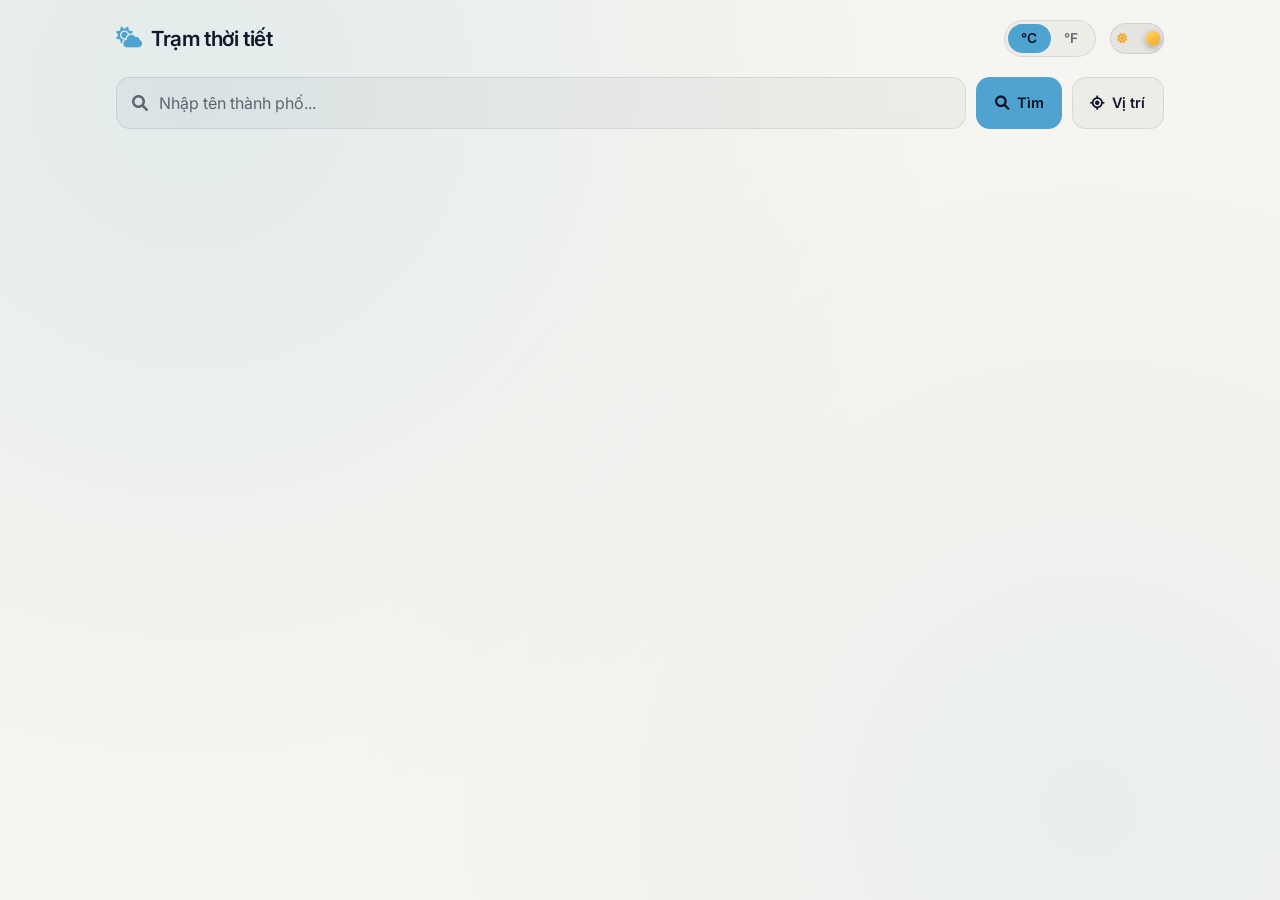
==== commit e10dea92: "Add files via upload Signed-off-by: Ng-van <106508179+NLKV10072011@users.noreply.github.com>" ====
--- a/index.html
+++ b/index.html
@@ -2,9 +2,11 @@
 <html lang="vi">
 <head>
     <meta charset="UTF-8">
-    <meta name="viewport" content="width=device-width, initial-scale=1.0">
+    <meta name="viewport" content="width=device-width, initial-scale=1.0, viewport-fit=cover">
     <meta name="theme-color" content="#0B1220">
     <title>Trạm thời tiết</title>
+    <link rel="manifest" href="manifest.json">
+    <link rel="apple-touch-icon" href="icon.svg">
     <link rel="preconnect" href="https://fonts.googleapis.com">
     <link rel="preconnect" href="https://fonts.gstatic.com" crossorigin>
     <link href="https://fonts.googleapis.com/css2?family=Space+Grotesk:wght@500;600;700&family=Inter:wght@400;500;600&family=IBM+Plex+Mono:wght@500;600&display=swap" rel="stylesheet">
@@ -96,6 +98,7 @@
                         <p id="feels-like-inline" class="feels-like-inline"></p>
                     </div>
                 </div>
+                <div id="smart-tips" class="smart-tips hidden"></div>
             </section>
 
             <section class="panel instrument-strip" aria-label="Chi tiết thời tiết">
@@ -119,14 +122,6 @@
                     <span class="gauge-label">Tầm nhìn</span>
                     <span class="gauge-value" id="visibility"></span>
                 </div>
-                <div class="gauge">
-                    <span class="gauge-label">Mặt trời mọc</span>
-                    <span class="gauge-value" id="sunrise"></span>
-                </div>
-                <div class="gauge">
-                    <span class="gauge-label">Mặt trời lặn</span>
-                    <span class="gauge-value" id="sunset"></span>
-                </div>
             </section>
 
             <section class="panel forecast-panel">
@@ -147,6 +142,11 @@
                 </div>
             </section>
 
+            <section class="panel sun-panel">
+                <h3>Mặt trời mọc / lặn</h3>
+                <div id="sun-arc" class="sun-arc"></div>
+            </section>
+
             <section class="panel air-quality">
                 <h3>Chất lượng không khí</h3>
                 <div class="air-quality-info">
@@ -163,13 +163,28 @@
             </section>
 
             <section class="panel weather-map">
-                <h3>Bản đồ thời tiết</h3>
-                <div id="map"></div>
+                <div class="map-panel-head">
+                    <h3>Bản đồ thời tiết</h3>
+                    <div class="map-layer-toggle" role="group" aria-label="Chọn lớp bản đồ">
+                        <button type="button" class="layer-btn active" data-layer="temp_new" onclick="setMapLayer('temp_new', this)">Nhiệt độ</button>
+                        <button type="button" class="layer-btn" data-layer="precipitation_new" onclick="setMapLayer('precipitation_new', this)">Mưa</button>
+                        <button type="button" class="layer-btn" data-layer="clouds_new" onclick="setMapLayer('clouds_new', this)">Mây</button>
+                        <button type="button" class="layer-btn" data-layer="wind_new" onclick="setMapLayer('wind_new', this)">Gió</button>
+                    </div>
+                </div>
+                <div class="map-wrap">
+                    <div id="map"></div>
+                    <button type="button" id="map-hint" class="map-hint">
+                        <i class="fa-solid fa-hand-pointer"></i> Chạm để tương tác bản đồ
+                    </button>
+                </div>
             </section>
 
             <section class="panel temperature-chart">
                 <h3>Biểu đồ nhiệt độ</h3>
-                <canvas id="tempChart"></canvas>
+                <div class="chart-wrap">
+                    <canvas id="tempChart"></canvas>
+                </div>
             </section>
 
         </main>
--- a/style.css
+++ b/style.css
@@ -1,795 +1,934 @@
+/* =========================================================
+   Design tokens
+   ========================================================= */
+:root {
+    --ink: #0B1220;
+    --surface: rgba(255, 255, 255, 0.045);
+    --surface-strong: rgba(255, 255, 255, 0.08);
+    --border: rgba(255, 255, 255, 0.09);
+    --text: #F5F7FA;
+    --text-dim: rgba(245, 247, 250, 0.62);
+    --sun: #F5A623;
+    --sky: #4FA3D1;
+    --storm: #8B7CF6;
+    --good: #6FCF97;
+    --bad: #FF8A80;
+    --accent: var(--sky);
+    --radius-lg: 20px;
+    --radius-md: 14px;
+    --radius-sm: 10px;
+    --font-display: 'Space Grotesk', 'Inter', sans-serif;
+    --font-body: 'Inter', system-ui, sans-serif;
+    --font-mono: 'IBM Plex Mono', 'Courier New', monospace;
+}
+
+body.light-mode {
+    --ink: #F7F5EF;
+    --surface: rgba(11, 18, 32, 0.035);
+    --surface-strong: rgba(11, 18, 32, 0.07);
+    --border: rgba(11, 18, 32, 0.09);
+    --text: #10182B;
+    --text-dim: rgba(16, 24, 43, 0.62);
+}
+
+/* Chủ đề màu đổi theo điều kiện thời tiết hiện tại */
+body[data-condition^="clear-day"] { --accent: var(--sun); }
+body[data-condition^="clear-night"] { --accent: var(--storm); }
+body[data-condition^="clouds"] { --accent: #93A4BA; }
+body[data-condition^="rain"],
+body[data-condition^="drizzle"] { --accent: var(--sky); }
+body[data-condition^="thunderstorm"] { --accent: var(--storm); }
+body[data-condition^="snow"] { --accent: #CFE8F7; }
+body[data-condition^="mist"],
+body[data-condition^="haze"],
+body[data-condition^="fog"] { --accent: #9AA7B8; }
+
+* { box-sizing: border-box; }
+
+html {
+    overflow-x: hidden;
+}
+
 body {
-    font-family: 'Inter', system-ui, sans-serif;
-    background: #0a0a0a;
+    margin: 0;
     min-height: 100vh;
-    display: grid;
-    place-items: center;
-    margin: 0;
+    background: var(--ink);
+    color: var(--text);
+    font-family: var(--font-body);
     padding: 20px;
-    color-scheme: dark;
-    position: relative;
-    overflow-x: hidden;
+    padding-top: max(20px, env(safe-area-inset-top));
+    padding-bottom: max(20px, env(safe-area-inset-bottom));
+    padding-left: max(20px, env(safe-area-inset-left));
+    padding-right: max(20px, env(safe-area-inset-right));
+    transition: background 0.5s ease, color 0.5s ease;
     background-image:
-        radial-gradient(circle at 20% 20%, rgba(255, 255, 255, 0.05) 0%, transparent 50%),
-        radial-gradient(circle at 80% 80%, rgba(255, 255, 255, 0.05) 0%, transparent 50%);
+        radial-gradient(circle at 15% 10%, color-mix(in srgb, var(--accent) 12%, transparent) 0%, transparent 55%),
+        radial-gradient(circle at 85% 90%, color-mix(in srgb, var(--accent) 8%, transparent) 0%, transparent 55%);
     background-attachment: fixed;
-    color: #fff;
-}
-
-body.light-mode {
-    background: #f8f9fa;
-    color: #2c3e50;
-    background-image:
-        radial-gradient(circle at 20% 20%, rgba(0, 0, 0, 0.02) 0%, transparent 50%),
-        radial-gradient(circle at 80% 80%, rgba(0, 0, 0, 0.02) 0%, transparent 50%);
-}
-
-.weather-container {
-    --x: 50%;
-    --y: 50%;
-    background: linear-gradient(145deg, #151515, #202020);
-    padding: 2.5rem 2rem;
-    border-radius: 24px;
-    box-shadow:
-        0 12px 40px rgba(0, 0, 0, 0.3),
-        0 0 0 1px rgba(255, 255, 255, 0.05);
-    width: 100%;
-    max-width: 400px;
-    position: relative;
-    overflow: hidden;
-    transition: all 0.4s cubic-bezier(0.23, 1, 0.32, 1);
-    box-sizing: border-box;
-    backdrop-filter: blur(10px);
-    -webkit-backdrop-filter: blur(10px);
-    animation: containerAppear 0.8s cubic-bezier(0.23, 1, 0.32, 1);
-}
-
-.weather-container::before {
-    content: '';
-    position: absolute;
-    inset: 0;
-    background: radial-gradient(600px circle at var(--x) var(--y), rgba(255, 255, 255, 0.1), transparent 40%);
-    pointer-events: none;
-    opacity: 0;
-    transition: opacity 0.4s ease;
-}
-
-.weather-container:hover::before {
-    opacity: 0.6;
-}
-
-.weather-container:hover {
-    transform: perspective(1000px) rotateX(2deg) rotateY(2deg);
-}
-
-body.light-mode .weather-container {
-    background: linear-gradient(145deg, #ffffff, #f8f9fa);
-    border: 1px solid rgba(0, 0, 0, 0.05);
-    box-shadow:
-        0 12px 40px rgba(0, 0, 0, 0.1),
-        0 0 0 1px rgba(0, 0, 0, 0.05);
-}
-
-h1 {
-    color: #f5f5f5;
-    font-weight: 700;
-    margin-bottom: 2rem;
-    font-size: 2.1rem;
-    letter-spacing: -0.03em;
-    text-shadow: 0 2px 8px rgba(0, 0, 0, 0.3);
-    position: relative;
-    text-align: center;
-}
-
-h1::after {
-    content: '';
-    position: absolute;
-    bottom: -10px;
-    left: 50%;
-    transform: translateX(-50%);
-    width: 50px;
-    height: 3px;
-    background: linear-gradient(90deg, transparent, #f5f5f5, transparent);
-    border-radius: 2px;
-}
-
-body.light-mode h1 {
-    color: #2c3e50;
-    text-shadow: 0 2px 8px rgba(0, 0, 0, 0.1);
-}
-
-body.light-mode h1::after {
-    background: linear-gradient(90deg, transparent, #2c3e50, transparent);
-}
-
-/* ---------- Tìm kiếm ---------- */
-
-.search-container {
-    display: flex;
-    gap: 10px;
-    margin: 1rem 0;
-    position: relative;
-    width: 100%;
+}
+
+.app {
+    max-width: 1080px;
+    margin: 0 auto;
+}
+
+h1, h2, h3, .brand, .tab, .btn-label {
+    font-family: var(--font-display);
+}
+
+/* =========================================================
+   Top bar
+   ========================================================= */
+.topbar {
+    display: flex;
+    align-items: center;
+    justify-content: space-between;
+    gap: 1rem;
+    margin-bottom: 1.25rem;
     flex-wrap: wrap;
 }
 
-.search-wrapper {
-    flex: 1;
-    min-width: 140px;
-    position: relative;
-}
-
-input {
-    width: 100%;
-    padding: 1.1rem;
-    background: rgba(255, 255, 255, 0.04);
-    border: 1px solid rgba(255, 255, 255, 0.1);
-    border-radius: 14px;
-    font-size: 1.1rem;
-    color: rgba(255, 255, 255, 0.9);
-    transition: all 0.4s cubic-bezier(0.23, 1, 0.32, 1);
-    box-sizing: border-box;
-    backdrop-filter: blur(5px);
-    -webkit-backdrop-filter: blur(5px);
-}
-
-input::placeholder {
-    color: rgba(255, 255, 255, 0.4);
-    font-weight: 300;
-}
-
-input:focus {
-    outline: none;
-    border-color: rgba(255, 255, 255, 0.3);
-    box-shadow:
-        0 0 0 4px rgba(255, 255, 255, 0.1),
-        inset 0 0 12px rgba(255, 255, 255, 0.05);
-    transform: translateY(-2px);
-}
-
-body.light-mode input {
-    background: rgba(0, 0, 0, 0.03);
-    border: 1px solid rgba(0, 0, 0, 0.1);
-    color: #2c3e50;
-}
-
-body.light-mode input::placeholder {
-    color: rgba(0, 0, 0, 0.4);
-}
-
+.brand {
+    display: flex;
+    align-items: center;
+    gap: 0.6rem;
+    font-size: 1.3rem;
+    font-weight: 600;
+    letter-spacing: -0.02em;
+}
+
+.brand-icon {
+    color: var(--accent);
+    transition: color 0.4s ease;
+}
+
+.topbar-controls {
+    display: flex;
+    align-items: center;
+    gap: 0.85rem;
+}
+
+/* =========================================================
+   Buttons & inputs
+   ========================================================= */
 button {
-    padding: 1.1rem 1.5rem;
-    background: linear-gradient(45deg, rgba(255, 255, 255, 0.12), rgba(255, 255, 255, 0.08));
-    color: white;
+    font-family: var(--font-body);
+    cursor: pointer;
     border: none;
-    border-radius: 14px;
-    font-weight: 600;
-    cursor: pointer;
-    transition: all 0.4s ease;
-    backdrop-filter: blur(8px);
-    -webkit-backdrop-filter: blur(8px);
-    position: relative;
-    overflow: hidden;
-}
-
-button:hover {
-    transform: translateY(-3px);
-    box-shadow: 0 8px 20px rgba(0, 0, 0, 0.2);
-    background: linear-gradient(45deg, rgba(255, 255, 255, 0.15), rgba(255, 255, 255, 0.1));
+    color: var(--text);
+    transition: all 0.25s ease;
 }
 
 button:disabled {
     opacity: 0.5;
     cursor: not-allowed;
-    transform: none !important;
-    box-shadow: none !important;
-}
-
-body.light-mode button {
-    background: linear-gradient(45deg, rgba(0, 0, 0, 0.05), rgba(0, 0, 0, 0.08));
-    color: #2c3e50;
-}
-
-body.light-mode button:hover {
-    background: linear-gradient(45deg, rgba(0, 0, 0, 0.08), rgba(0, 0, 0, 0.12));
-}
-
-.search-container button {
-    width: auto;
-    padding: 0 1.3rem;
-    border-radius: 14px;
-    display: flex;
+}
+
+.icon-btn {
+    width: 34px;
+    height: 34px;
+    min-width: 44px;
+    min-height: 44px;
+    border-radius: 50%;
+    background: var(--surface);
+    border: 1px solid var(--border);
+    display: inline-flex;
     align-items: center;
     justify-content: center;
-}
-
-.search-container button i {
-    font-size: 1.2rem;
-}
-
-/* ---------- Đơn vị nhiệt độ ---------- */
-
+    font-size: 0.85rem;
+    color: var(--text-dim);
+}
+
+.icon-btn:hover {
+    background: var(--surface-strong);
+    color: var(--text);
+    transform: translateY(-2px);
+}
+
+.icon-btn.active {
+    color: var(--sun);
+    border-color: var(--sun);
+}
+
+/* Unit toggle */
 .unit-toggle {
     display: flex;
+    background: var(--surface);
+    border: 1px solid var(--border);
+    border-radius: 999px;
+    padding: 3px;
+}
+
+.unit-btn {
+    background: transparent;
+    padding: 0.4rem 0.85rem;
+    border-radius: 999px;
+    font-size: 0.85rem;
+    font-weight: 600;
+    color: var(--text-dim);
+}
+
+.unit-btn.active {
+    background: var(--accent);
+    color: #0B1220;
+}
+
+/* Theme switch */
+.switch {
+    position: relative;
+    width: 3.4em;
+    height: 1.9em;
+    flex-shrink: 0;
+}
+
+.switch input { position: absolute; opacity: 0; width: 100%; height: 100%; margin: 0; cursor: pointer; }
+
+.slider {
+    position: absolute;
+    inset: 0;
+    background: var(--surface-strong);
+    border: 1px solid var(--border);
+    border-radius: 30px;
+    transition: 0.35s;
+    display: flex;
+    align-items: center;
+    justify-content: space-between;
+    padding: 0 6px;
+    font-size: 0.65rem;
+}
+
+.slider .icon-sun { color: var(--sun); }
+.slider .icon-moon { color: var(--storm); }
+
+.slider::before {
+    content: "";
+    position: absolute;
+    height: 1.4em;
+    width: 1.4em;
+    border-radius: 50%;
+    left: 0.25em;
+    top: 50%;
+    transform: translateY(-50%);
+    background: linear-gradient(145deg, #dfe6ee, #aab4c2);
+    transition: 0.35s;
+    box-shadow: 0 2px 6px rgba(0, 0, 0, 0.3);
+}
+
+input:checked + .slider::before {
+    left: calc(100% - 1.65em);
+    background: linear-gradient(145deg, #ffd76a, #f5a623);
+}
+
+/* =========================================================
+   Search
+   ========================================================= */
+.search-container {
+    display: flex;
+    gap: 0.6rem;
+    margin-bottom: 1rem;
+    flex-wrap: wrap;
+}
+
+.search-wrapper {
+    flex: 1 1 220px;
+    position: relative;
+}
+
+.search-icon {
+    position: absolute;
+    left: 1rem;
+    top: 50%;
+    transform: translateY(-50%);
+    color: var(--text-dim);
+    pointer-events: none;
+}
+
+input[type="text"] {
+    width: 100%;
+    padding: 0.95rem 1rem 0.95rem 2.6rem;
+    background: var(--surface);
+    border: 1px solid var(--border);
+    border-radius: var(--radius-md);
+    font-size: 1rem;
+    color: var(--text);
+    font-family: var(--font-body);
+}
+
+input[type="text"]::placeholder { color: var(--text-dim); }
+
+input[type="text"]:focus,
+button:focus-visible {
+    outline: 2px solid var(--accent);
+    outline-offset: 2px;
+}
+
+.search-container > button {
+    background: var(--surface);
+    border: 1px solid var(--border);
+    border-radius: var(--radius-md);
+    padding: 0 1.1rem;
+    display: flex;
+    align-items: center;
     gap: 0.5rem;
-    margin: 0.75rem 0 1.25rem;
-    justify-content: center;
-}
-
-.unit-btn {
-    padding: 0.45rem 1.1rem;
-    border-radius: 10px;
-    background: rgba(255, 255, 255, 0.04);
-    border: 1px solid rgba(255, 255, 255, 0.1);
-    color: rgba(255, 255, 255, 0.65);
+    font-weight: 600;
     font-size: 0.9rem;
-    font-weight: 600;
-}
-
-.unit-btn.active {
-    background: linear-gradient(45deg, rgba(255, 255, 255, 0.18), rgba(255, 255, 255, 0.1));
-    color: #fff;
-    border-color: rgba(255, 255, 255, 0.3);
-}
-
-body.light-mode .unit-btn {
-    background: rgba(0, 0, 0, 0.03);
-    border-color: rgba(0, 0, 0, 0.1);
-    color: rgba(0, 0, 0, 0.55);
-}
-
-body.light-mode .unit-btn.active {
-    background: rgba(0, 0, 0, 0.08);
-    color: #2c3e50;
-}
-
-/* ---------- Gợi ý tự động ---------- */
+}
+
+.search-container > button:hover {
+    background: var(--surface-strong);
+    transform: translateY(-2px);
+}
+
+#search-btn { background: var(--accent); color: #0B1220; border-color: transparent; }
 
 .suggestions {
     position: absolute;
-    top: 100%;
+    top: 110%;
     left: 0;
     right: 0;
-    background: rgba(20, 20, 20, 0.95);
-    border-radius: 12px;
-    margin-top: 5px;
-    max-height: 200px;
+    background: var(--ink);
+    border: 1px solid var(--border);
+    border-radius: var(--radius-md);
+    overflow: hidden;
+    z-index: 50;
+    box-shadow: 0 12px 30px rgba(0, 0, 0, 0.35);
+    max-height: 220px;
     overflow-y: auto;
-    z-index: 1000;
-    backdrop-filter: blur(10px);
-    border: 1px solid rgba(255, 255, 255, 0.1);
-    box-shadow: 0 4px 20px rgba(0, 0, 0, 0.2);
-    animation: fadeIn 0.3s ease;
 }
 
 .suggestion-item {
-    padding: 10px 15px;
+    padding: 0.7rem 1rem;
     cursor: pointer;
-    transition: all 0.2s ease;
-    color: rgba(255, 255, 255, 0.8);
-    border-bottom: 1px solid rgba(255, 255, 255, 0.05);
-}
-
-.suggestion-item:last-child {
-    border-bottom: none;
-}
-
-.suggestion-item:hover {
-    background: rgba(255, 255, 255, 0.1);
-    color: #fff;
-}
-
-/* ---------- Tìm kiếm gần đây ---------- */
-
-.recent-searches {
-    margin-top: 1.5rem;
-    padding: 1rem;
-    background: rgba(255, 255, 255, 0.03);
-    border-radius: 12px;
-    border: 1px solid rgba(255, 255, 255, 0.08);
-}
-
-.recent-searches h4 {
-    color: rgba(255, 255, 255, 0.8);
+    border-bottom: 1px solid var(--border);
+    font-size: 0.9rem;
+}
+
+.suggestion-item:last-child { border-bottom: none; }
+.suggestion-item:hover { background: var(--surface-strong); }
+
+/* =========================================================
+   Chips: favorites / recent
+   ========================================================= */
+.chip-section { margin-bottom: 1rem; }
+
+.chip-section h4 {
+    font-size: 0.8rem;
+    text-transform: uppercase;
+    letter-spacing: 0.06em;
+    color: var(--text-dim);
     margin: 0 0 0.5rem;
-    font-size: 0.9rem;
-}
-
-.recent-cities {
-    display: flex;
-    flex-direction: column;
-    gap: 0.25rem;
-}
-
-.recent-city {
-    display: block;
-    width: 100%;
-    text-align: left;
-    padding: 0.5rem;
-    border-radius: 8px;
-    background: rgba(255, 255, 255, 0.05);
+    display: flex;
+    align-items: center;
+    gap: 0.4rem;
+}
+
+.chip-row {
+    display: flex;
+    gap: 0.5rem;
+    flex-wrap: wrap;
+}
+
+.chip {
+    display: inline-flex;
+    align-items: center;
+    gap: 0.4rem;
+    background: var(--surface);
+    border: 1px solid var(--border);
+    border-radius: 999px;
+    padding: 0.4rem 0.5rem 0.4rem 0.85rem;
+    font-size: 0.85rem;
+    color: var(--text);
+}
+
+.chip:hover { background: var(--surface-strong); }
+
+.chip-name {
+    cursor: pointer;
+    background: none;
     border: none;
     color: inherit;
     font: inherit;
-    cursor: pointer;
-    transition: all 0.3s ease;
-}
-
-.recent-city:hover {
-    background: rgba(255, 255, 255, 0.1);
-    transform: none;
-    box-shadow: none;
-}
-
-body.light-mode .recent-searches {
-    background: rgba(0, 0, 0, 0.02);
-    border: 1px solid rgba(0, 0, 0, 0.05);
-}
-
-body.light-mode .recent-searches h4 {
-    color: rgba(0, 0, 0, 0.7);
-}
-
-body.light-mode .recent-city {
-    background: rgba(0, 0, 0, 0.03);
-    color: inherit;
-}
-
-body.light-mode .recent-city:hover {
-    background: rgba(0, 0, 0, 0.05);
-}
-
-/* ---------- Trạng thái tải ---------- */
-
+    padding: 0;
+    display: inline-flex;
+    align-items: center;
+    gap: 0.35rem;
+}
+
+.chip-temp {
+    font-family: var(--font-mono);
+    font-size: 0.78rem;
+    font-weight: 600;
+    color: var(--accent);
+}
+
+.chip-star {
+    background: none;
+    border: none;
+    color: var(--text-dim);
+    font-size: 0.8rem;
+    padding: 0.5rem;
+    min-width: 32px;
+    min-height: 32px;
+    display: inline-flex;
+    align-items: center;
+    justify-content: center;
+    line-height: 1;
+}
+
+.chip-star.is-favorite { color: var(--sun); }
+
+/* =========================================================
+   Loading / error / toast
+   ========================================================= */
 .loading {
     display: flex;
     align-items: center;
     justify-content: center;
     gap: 0.75rem;
-    padding: 1.5rem 0;
-    color: rgba(255, 255, 255, 0.7);
+    padding: 2rem 0;
+    color: var(--text-dim);
 }
 
 .spinner {
     width: 20px;
     height: 20px;
-    border: 2px solid rgba(255, 255, 255, 0.2);
-    border-top-color: #a0d8ff;
+    border: 2px solid var(--border);
+    border-top-color: var(--accent);
     border-radius: 50%;
     animation: spin 0.8s linear infinite;
 }
 
-@keyframes spin {
-    to { transform: rotate(360deg); }
-}
-
-body.light-mode .loading {
-    color: rgba(0, 0, 0, 0.6);
-}
-
-body.light-mode .spinner {
-    border-color: rgba(0, 0, 0, 0.1);
-    border-top-color: #2980b9;
-}
-
-/* ---------- Thời tiết hiện tại ---------- */
-
-.current-weather {
-    margin-bottom: 2rem;
+@keyframes spin { to { transform: rotate(360deg); } }
+
+.error-message {
+    color: var(--bad);
+    padding: 1rem 1.25rem;
+    background: rgba(255, 138, 128, 0.1);
+    border: 1px solid rgba(255, 138, 128, 0.25);
+    border-radius: var(--radius-md);
+    margin-bottom: 1rem;
+}
+
+.toast {
+    position: fixed;
+    left: 50%;
+    bottom: 24px;
+    transform: translateX(-50%);
+    background: var(--text);
+    color: var(--ink);
+    padding: 0.7rem 1.2rem;
+    border-radius: 999px;
+    font-size: 0.85rem;
+    font-weight: 600;
+    box-shadow: 0 10px 30px rgba(0, 0, 0, 0.3);
+    z-index: 999;
+    transition: opacity 0.3s ease, transform 0.3s ease;
+}
+
+.toast.hidden { opacity: 0; pointer-events: none; transform: translate(-50%, 10px); }
+
+/* =========================================================
+   Layout: weather grid
+   ========================================================= */
+.weather-grid {
+    display: grid;
+    grid-template-columns: minmax(0, 1fr);
+    gap: 1rem;
+}
+
+.panel {
+    /* min-width: 0 là chốt chặn quan trọng: mặc định item trong CSS Grid có
+       min-width: auto, nghĩa là nếu bên trong panel có nội dung rộng hơn
+       viewport (bản đồ Leaflet, canvas biểu đồ...), panel sẽ không chịu co
+       lại theo cột lưới — kéo theo TOÀN BỘ cột (và mọi panel khác) bị tràn
+       ra ngoài màn hình. Đây chính là nguyên nhân toàn bộ giao diện bị cắt
+       lệch sang phải trên di động. */
+    min-width: 0;
+    background: var(--surface);
+    border: 1px solid var(--border);
+    border-radius: var(--radius-lg);
+    padding: 1.4rem;
+    backdrop-filter: blur(6px);
+    -webkit-backdrop-filter: blur(6px);
+    overflow: hidden;
+}
+
+.panel h3 {
+    margin: 0 0 1rem;
+    font-size: 1.05rem;
+    font-weight: 600;
+}
+
+/* Now card */
+.now-head {
+    display: flex;
+    align-items: flex-start;
+    justify-content: space-between;
+    gap: 1rem;
 }
 
 #city-name {
-    color: #ffffff;
-    font-size: 1.9rem;
-    margin: 1.5rem 0;
-    font-weight: 650;
+    margin: 0;
+    font-size: 1.5rem;
+    font-weight: 700;
     letter-spacing: -0.02em;
 }
 
-#temperature {
-    font-size: 1.5rem;
-    font-weight: 635;
-    margin: 1rem 0;
-    background: linear-gradient(45deg, #ffffff, #bdbbbb);
-    -webkit-background-clip: text;
-    background-clip: text;
-    color: transparent;
-    text-shadow: 0 2px 8px rgba(147, 159, 168, 0.2);
-}
-
-body.light-mode #temperature {
-    background: linear-gradient(45deg, #2c3e50, #34495e);
-    -webkit-background-clip: text;
-    background-clip: text;
-}
-
-#weather-description {
-    color: rgba(255, 255, 255, 0.9);
-    font-size: 1.3rem;
-    margin-bottom: 1.5rem;
-    letter-spacing: 0.03em;
+.updated-row {
+    display: flex;
+    align-items: center;
+    gap: 0.5rem;
+    color: var(--text-dim);
+    font-size: 0.8rem;
+    margin: 0.3rem 0 0;
+}
+
+.now-head-actions {
+    display: flex;
+    gap: 0.5rem;
+    flex-shrink: 0;
+}
+
+.now-body {
+    display: flex;
+    align-items: center;
+    gap: 1rem;
+    margin-top: 0.5rem;
 }
 
 .weather-icon {
-    width: 150px;
-    height: 155px;
-    margin: 2rem auto;
-    display: block;
-    filter: drop-shadow(0 4px 8px rgba(0, 0, 0, 0.2)) brightness(1.05);
-    transition: all 0.4s cubic-bezier(0.4, 0, 0.2, 1);
+    width: 110px;
+    height: 110px;
+    flex-shrink: 0;
+    filter: drop-shadow(0 6px 12px rgba(0, 0, 0, 0.25));
     animation: float 6s ease-in-out infinite;
-    opacity: 0.95;
 }
 
 @keyframes float {
-    0% { transform: translateY(0px); }
-    50% { transform: translateY(-10px); }
-    100% { transform: translateY(0px); }
-}
-
-.details {
+    0%, 100% { transform: translateY(0); }
+    50% { transform: translateY(-8px); }
+}
+
+.temperature {
+    font-family: var(--font-mono);
+    font-size: 3rem;
+    font-weight: 600;
+    margin: 0;
+    line-height: 1;
+    color: var(--accent);
+}
+
+.description {
+    margin: 0.4rem 0 0;
+    font-size: 1.05rem;
+    text-transform: capitalize;
+    color: var(--text-dim);
+}
+
+.feels-like-inline {
+    margin: 0.2rem 0 0;
+    font-size: 0.85rem;
+    color: var(--text-dim);
+}
+
+.smart-tips {
+    display: flex;
+    flex-wrap: wrap;
+    gap: 0.5rem;
+    margin-top: 1rem;
+}
+
+.smart-tip {
+    display: inline-flex;
+    align-items: center;
+    gap: 0.4rem;
+    background: var(--surface-strong);
+    border: 1px solid var(--border);
+    border-radius: 999px;
+    padding: 0.4rem 0.75rem;
+    font-size: 0.8rem;
+    color: var(--text);
+}
+
+.smart-tip i {
+    color: var(--accent);
+}
+
+/* Instrument strip */
+.instrument-strip {
     display: grid;
     grid-template-columns: repeat(2, 1fr);
-    gap: 1.5rem;
-    margin: 2rem 0;
-    padding: 1.5rem;
-    background: rgba(255, 255, 255, 0.03);
-    border-radius: 16px;
-    border: 1px solid rgba(255, 255, 255, 0.08);
-    transition: all 0.3s ease;
-    backdrop-filter: blur(5px);
-    -webkit-backdrop-filter: blur(5px);
-    animation: detailsAppear 0.6s ease forwards;
-    opacity: 0;
-    transform: translateY(20px);
-}
-
-.details:hover {
-    transform: translateY(-2px);
-    box-shadow: 0 8px 20px rgba(0, 0, 0, 0.2);
-    background: rgba(255, 255, 255, 0.05);
-}
-
-.detail-item {
+    gap: 1rem;
+    padding: 1.2rem;
+}
+
+.gauge {
     display: flex;
     flex-direction: column;
+    gap: 0.3rem;
+    padding: 0.9rem;
+    border-radius: var(--radius-sm);
+    background: var(--surface-strong);
+    min-width: 0;
+}
+
+.gauge-label {
+    font-size: 0.72rem;
+    text-transform: uppercase;
+    letter-spacing: 0.06em;
+    color: var(--text-dim);
+}
+
+.gauge-value {
+    font-family: var(--font-mono);
+    font-size: 1.15rem;
+    font-weight: 600;
+    color: var(--accent);
+}
+
+.gauge-sub {
+    display: inline-flex;
+    align-items: center;
+    gap: 0.3rem;
+    font-size: 0.78rem;
+    color: var(--text-dim);
+}
+
+.wind-arrow {
+    color: var(--accent);
+    transition: transform 0.4s ease;
+    transform-origin: 50% 50%;
+}
+
+/* Forecast tabs */
+.tabs {
+    display: flex;
+    gap: 0.4rem;
+    margin-bottom: 1rem;
+}
+
+.tab {
+    background: transparent;
+    border: 1px solid var(--border);
+    border-radius: 999px;
+    padding: 0.45rem 1rem;
+    font-size: 0.85rem;
+    font-weight: 600;
+    color: var(--text-dim);
+}
+
+.tab.active {
+    background: var(--accent);
+    color: #0B1220;
+    border-color: transparent;
+}
+
+.forecast-scroll {
+    display: flex;
+    gap: 0.75rem;
+    overflow-x: auto;
+    padding-bottom: 0.4rem;
+    scrollbar-width: thin;
+}
+
+.forecast-card {
+    flex: 0 0 auto;
+    min-width: 92px;
+    background: var(--surface-strong);
+    border-radius: var(--radius-md);
+    padding: 0.9rem 0.7rem;
+    text-align: center;
+}
+
+.forecast-card .label {
+    font-size: 0.78rem;
+    color: var(--text-dim);
+    margin-bottom: 0.3rem;
+}
+
+.forecast-card img { width: 40px; height: 40px; }
+
+.forecast-card .temp {
+    font-family: var(--font-mono);
+    font-weight: 600;
+    color: var(--accent);
+}
+
+.forecast-card .temp-range {
+    font-size: 0.75rem;
+    color: var(--text-dim);
+    display: flex;
+    justify-content: center;
+    gap: 0.4rem;
+}
+
+.forecast-card .pop {
+    margin-top: 0.35rem;
+    font-size: 0.72rem;
+    color: var(--sky);
+    display: flex;
+    align-items: center;
+    justify-content: center;
+    gap: 0.25rem;
+}
+
+/* UV panel */
+.uv-readout {
+    display: flex;
+    align-items: center;
+    gap: 1rem;
+}
+
+.uv-number {
+    font-family: var(--font-mono);
+    font-size: 1.8rem;
+    font-weight: 600;
+}
+
+.uv-bar {
+    flex: 1;
+    height: 8px;
+    border-radius: 999px;
+    background: var(--surface-strong);
+    overflow: hidden;
+}
+
+.uv-bar-fill {
+    height: 100%;
+    width: 0%;
+    border-radius: 999px;
+    background: linear-gradient(90deg, var(--good), var(--sun), var(--bad));
+    transition: width 0.5s ease;
+}
+
+.uv-label {
+    font-size: 0.8rem;
+    color: var(--text-dim);
+    min-width: 56px;
+    text-align: right;
+}
+
+/* Air quality */
+.air-quality-info { display: grid; gap: 1rem; }
+
+.air-quality-index {
+    display: flex;
+    align-items: baseline;
+    gap: 0.6rem;
+    padding: 0.7rem 0.9rem;
+    border-radius: var(--radius-sm);
+    background: var(--surface-strong);
+}
+
+#aqi-value { font-family: var(--font-mono); font-size: 1.4rem; font-weight: 700; }
+
+.air-quality-details { display: grid; gap: 0.5rem; }
+
+.pollutant {
+    display: flex;
+    justify-content: space-between;
+    padding: 0.55rem 0.8rem;
+    border-radius: var(--radius-sm);
+    background: var(--surface-strong);
+    font-size: 0.85rem;
+}
+
+.pollutant span:last-child { font-family: var(--font-mono); color: var(--text-dim); }
+
+/* Map & chart */
+.map-panel-head {
+    display: flex;
+    align-items: center;
+    justify-content: space-between;
+    gap: 0.75rem;
+    flex-wrap: wrap;
+    margin-bottom: 1rem;
+}
+
+.map-panel-head h3 { margin: 0; }
+
+.map-layer-toggle {
+    display: flex;
+    gap: 0.35rem;
+    flex-wrap: wrap;
+}
+
+.layer-btn {
+    background: var(--surface);
+    border: 1px solid var(--border);
+    border-radius: 999px;
+    padding: 0.35rem 0.8rem;
+    font-size: 0.78rem;
+    font-weight: 600;
+    color: var(--text-dim);
+}
+
+.layer-btn:hover { background: var(--surface-strong); color: var(--text); }
+
+.layer-btn.active {
+    background: var(--accent);
+    color: #0B1220;
+    border-color: transparent;
+}
+
+.map-wrap {
+    position: relative;
+}
+
+#map {
+    height: 260px;
+    width: 100%;
+    border-radius: var(--radius-md);
+}
+
+.map-hint {
+    position: absolute;
+    inset: 0;
+    display: flex;
+    align-items: center;
+    justify-content: center;
     gap: 0.5rem;
-    padding: 0.5rem;
-    border-radius: 8px;
-    transition: all 0.3s ease;
-}
-
-.detail-item:hover {
-    background: rgba(255, 255, 255, 0.05);
-}
-
-.detail-item span:first-child {
-    color: rgba(255, 255, 255, 0.6);
+    background: rgba(11, 18, 32, 0.55);
+    color: #fff;
+    border: none;
+    border-radius: var(--radius-md);
     font-size: 0.9rem;
-}
-
-.detail-item span:last-child {
-    color: #a0d8ff;
-    font-size: 1.1rem;
-    font-weight: 500;
-}
-
-body.light-mode .details {
-    background: rgba(0, 0, 0, 0.02);
-    border: 1px solid rgba(0, 0, 0, 0.05);
-}
-
-body.light-mode .detail-item:hover {
-    background: rgba(0, 0, 0, 0.03);
-}
-
-body.light-mode .detail-item span:first-child {
-    color: rgba(0, 0, 0, 0.6);
-}
-
-body.light-mode .detail-item span:last-child {
-    color: #2980b9;
-}
-
-.sun-info {
-    display: flex;
-    align-items: center;
-    gap: 5px;
-}
-
-.sun-info i {
-    color: #FFC107;
-}
-
-#uv-index {
-    display: inline-flex;
-    align-items: center;
-    gap: 5px;
-}
-
-.uv-low { color: #4CAF50; }
-.uv-moderate { color: #FFC107; }
-.uv-high { color: #FF9800; }
-.uv-very-high { color: #F44336; }
-.uv-extreme { color: #9C27B0; }
-
-/* ---------- Chất lượng không khí ---------- */
-
-.air-quality {
-    margin-top: 2rem;
-    padding: 1.5rem;
-    background: rgba(255, 255, 255, 0.03);
-    border-radius: 16px;
-    border: 1px solid rgba(255, 255, 255, 0.08);
-    backdrop-filter: blur(5px);
-    -webkit-backdrop-filter: blur(5px);
-}
-
-.air-quality h3 {
-    color: #f5f5f5;
-    margin-bottom: 1rem;
-    font-size: 1.2rem;
-}
-
-.air-quality-info {
-    display: grid;
-    gap: 1rem;
-}
-
-.air-quality-index {
-    display: flex;
-    align-items: center;
-    gap: 10px;
-    padding: 0.5rem;
-    border-radius: 8px;
-    background: rgba(255, 255, 255, 0.05);
-}
-
-.pollutant {
-    display: flex;
+    font-weight: 600;
+    backdrop-filter: blur(1px);
+    z-index: 400;
+    transition: opacity 0.25s ease;
+}
+
+.chart-wrap {
+    position: relative;
+    height: 260px;
+}
+
+.chart-wrap canvas { width: 100% !important; height: 100% !important; }
+
+/* Đồ họa mặt trời mọc/lặn */
+.sun-arc {
+    display: flex;
+    flex-direction: column;
+    align-items: center;
+    gap: 0.4rem;
+}
+
+.sun-arc-svg {
+    width: 100%;
+    max-width: 320px;
+    height: auto;
+    overflow: visible;
+}
+
+.sun-arc-path {
+    fill: none;
+    stroke: var(--border);
+    stroke-width: 2.5;
+    stroke-dasharray: 4 6;
+}
+
+.sun-arc-horizon {
+    stroke: var(--border);
+    stroke-width: 2;
+}
+
+.sun-arc-dot {
+    fill: var(--sun);
+    filter: drop-shadow(0 0 6px color-mix(in srgb, var(--sun) 70%, transparent));
+    transition: cx 0.6s ease, cy 0.6s ease;
+}
+
+.sun-arc-labels {
+    display: flex;
+    align-items: center;
     justify-content: space-between;
-    padding: 0.5rem;
-    border-radius: 8px;
-    background: rgba(255, 255, 255, 0.03);
-}
-
-body.light-mode .air-quality {
-    background: rgba(0, 0, 0, 0.02);
-    border: 1px solid rgba(0, 0, 0, 0.05);
-}
-
-body.light-mode .air-quality h3 {
-    color: #2c3e50;
-}
-
-body.light-mode .air-quality-index {
-    background: rgba(0, 0, 0, 0.03);
-}
-
-body.light-mode .pollutant {
-    background: rgba(0, 0, 0, 0.02);
-}
-
-/* ---------- Bản đồ & biểu đồ ---------- */
-
-#map {
-    height: 300px;
     width: 100%;
-    border-radius: 12px;
-    margin-top: 1rem;
-    box-shadow: 0 4px 12px rgba(0, 0, 0, 0.1);
-}
-
-#tempChart {
-    width: 100%;
-    height: 300px;
-    margin-top: 1rem;
-}
-
-/* ---------- Dự báo 5 ngày ---------- */
-
-.forecast-container {
-    margin-top: 2rem;
-    padding-top: 2rem;
-    border-top: 1px solid rgba(255, 255, 255, 0.1);
-}
-
-.forecast-container h3 {
-    color: rgba(255, 255, 255, 0.9);
-    margin-bottom: 1.5rem;
-    font-size: 1.2rem;
-}
-
-.forecast {
-    display: grid;
-    grid-template-columns: repeat(auto-fit, minmax(120px, 1fr));
-    gap: 1rem;
-}
-
-.forecast-day {
-    background: rgba(255, 255, 255, 0.03);
-    padding: 1rem;
-    border-radius: 12px;
-    text-align: center;
-    transition: all 0.3s ease;
-    animation: forecastAppear 0.5s ease forwards;
-    opacity: 0;
-    transform: translateY(20px);
-}
-
-.forecast-day:hover {
-    transform: translateY(-3px);
-    background: rgba(255, 255, 255, 0.05);
-}
-
-.forecast-day img {
-    width: 50px;
-    height: 50px;
-    margin: 0.5rem 0;
-}
-
-.forecast-day .temp {
-    color: #a0d8ff;
-    font-weight: 500;
-}
-
-.forecast-day .date {
-    color: rgba(255, 255, 255, 0.6);
-    font-size: 0.9rem;
-}
-
-.forecast-day:nth-child(1) { animation-delay: 0.1s; }
-.forecast-day:nth-child(2) { animation-delay: 0.2s; }
-.forecast-day:nth-child(3) { animation-delay: 0.3s; }
-.forecast-day:nth-child(4) { animation-delay: 0.4s; }
-.forecast-day:nth-child(5) { animation-delay: 0.5s; }
-
-/* ---------- Thông báo lỗi ---------- */
-
-.error-message {
-    color: #ff8080;
-    font-size: 1rem;
-    padding: 1rem;
-    background: rgba(255, 128, 128, 0.1);
-    border-radius: 12px;
-    margin: 1.5rem 0;
-    animation: errorPulse 1.8s infinite;
-}
-
-@keyframes errorPulse {
-    0%, 100% { opacity: 0.95; transform: scale(1); }
-    50% { opacity: 0.7; transform: scale(0.98); }
-}
-
-body.light-mode .error-message {
-    color: #d64545;
-}
-
-/* ---------- Trạng thái ẩn / hiện ---------- */
-
+    max-width: 320px;
+    font-size: 0.82rem;
+    color: var(--text-dim);
+}
+
+.sun-arc-labels i { color: var(--sun); margin-right: 0.3rem; }
+
+.sun-arc-status {
+    font-family: var(--font-mono);
+    font-size: 0.72rem;
+    text-transform: uppercase;
+    letter-spacing: 0.05em;
+    color: var(--text-dim);
+}
+
+/* =========================================================
+   Utility
+   ========================================================= */
 .hidden {
-    opacity: 0;
-    height: 0;
-    pointer-events: none;
-    transition: all 0.4s cubic-bezier(0.4, 0, 0.2, 1);
-}
-
-/* ---------- Nút chuyển sáng/tối ---------- */
-
-.switch {
-    position: absolute;
-    top: 20px;
-    right: 20px;
-    --width-of-switch: 3.5em;
-    --height-of-switch: 2em;
-    --size-of-icon: 1.4em;
-    --slider-offset: 0.3em;
-    width: var(--width-of-switch);
-    height: var(--height-of-switch);
-}
-
-.slider {
-    position: absolute;
-    cursor: pointer;
-    top: 0;
-    left: 0;
-    right: 0;
-    bottom: 0;
-    background-color: #303136;
-    transition: .4s;
-    border-radius: 30px;
-    border: 1px solid rgba(255, 255, 255, 0.1);
-}
-
-.slider:before {
-    position: absolute;
-    content: "";
-    height: var(--size-of-icon);
-    width: var(--size-of-icon);
-    border-radius: 20px;
-    left: var(--slider-offset);
-    top: 50%;
-    transform: translateY(-50%);
-    background: #303136;
-    box-shadow:
-        inset -3px -2px 5px -2px #8983f7,
-        inset -10px -4px 0 0 #a3dafb;
-    transition: .4s;
-}
-
-input:checked + .slider {
-    background-color: #f0f0f0;
-    border-color: rgba(0, 0, 0, 0.1);
-}
-
-input:checked + .slider:before {
-    left: calc(100% - (var(--size-of-icon) + var(--slider-offset)));
-    background: linear-gradient(40deg, #ffd700, #ff8c00);
-    box-shadow: 0 0 10px rgba(255, 140, 0, 0.2);
-    transform: translateY(-50%);
-}
-
-/* ---------- Hiệu ứng xuất hiện ---------- */
-
-@keyframes containerAppear {
-    from { opacity: 0; transform: scale(0.95) translateY(20px); }
-    to { opacity: 1; transform: scale(1) translateY(0); }
-}
-
-@keyframes detailsAppear {
-    to { opacity: 1; transform: translateY(0); }
-}
-
-@keyframes forecastAppear {
-    to { opacity: 1; transform: translateY(0); }
-}
-
-@keyframes fadeIn {
-    from { opacity: 0; transform: translateY(-10px); }
-    to { opacity: 1; transform: translateY(0); }
-}
-
-#weather-info {
-    animation: weatherInfoAppear 0.8s ease forwards;
-    opacity: 0;
-}
-
-@keyframes weatherInfoAppear {
-    to { opacity: 1; }
-}
-
-/* ---------- Responsive ---------- */
-
-@media (max-width: 480px) {
-    .weather-container {
-        padding: 1.5rem;
-        margin: 1rem;
+    display: none !important;
+}
+
+.btn-label { display: none; }
+
+/* =========================================================
+   Responsive breakpoints
+   ========================================================= */
+@media (min-width: 560px) {
+    .btn-label { display: inline; }
+}
+
+@media (min-width: 700px) {
+    .instrument-strip { grid-template-columns: repeat(4, 1fr); }
+}
+
+@media (min-width: 960px) {
+    .app { padding: 0 1rem; }
+
+    .weather-grid {
+        grid-template-columns: 340px minmax(0, 1fr);
+        grid-template-areas:
+            "now         instruments"
+            "now         forecast"
+            "uv          aq"
+            "sun         aq"
+            "map         map"
+            "chart       chart";
     }
 
-    input {
-        padding: 1rem;
-        font-size: 1rem;
-    }
-
-    .weather-icon {
-        width: 120px;
-        height: 125px;
-    }
-
-    .details {
-        grid-template-columns: 1fr;
-        gap: 1rem;
-    }
-
-    button {
-        padding: 1rem 1.2rem;
-    }
-
-    .search-container button {
-        padding: 0 1.1rem;
-    }
-
-    .forecast {
-        grid-template-columns: repeat(2, 1fr);
-    }
-}
+    .now-card { grid-area: now; }
+    .instrument-strip { grid-area: instruments; grid-template-columns: repeat(2, 1fr); align-content: start; }
+    .forecast-panel { grid-area: forecast; }
+    .uv-panel { grid-area: uv; }
+    .sun-panel { grid-area: sun; }
+    .air-quality { grid-area: aq; }
+    .weather-map { grid-area: map; }
+    .temperature-chart { grid-area: chart; }
+}
+
+@media (max-width: 420px) {
+    body { padding: 12px; }
+    .panel { padding: 1.1rem; }
+    .weather-icon { width: 88px; height: 88px; }
+    .temperature { font-size: 2.4rem; }
+    .instrument-strip { grid-template-columns: repeat(2, 1fr); }
+}
+
+@media (max-width: 340px) {
+    .temperature { font-size: 2rem; }
+    .weather-icon { width: 72px; height: 72px; }
+    .instrument-strip { grid-template-columns: 1fr; }
+    .now-body { flex-wrap: wrap; }
+    .search-container > button .btn-label { display: none; }
+    #map, .chart-wrap { height: 200px; }
+}
+
+/* Màn hình ngang thấp (điện thoại xoay ngang): ưu tiên tiết kiệm chiều cao */
+@media (max-height: 480px) and (orientation: landscape) {
+    body { padding-top: max(10px, env(safe-area-inset-top)); padding-bottom: max(10px, env(safe-area-inset-bottom)); }
+    .weather-icon { width: 64px; height: 64px; animation: none; }
+    .now-body { margin-top: 0.25rem; }
+    .panel { padding: 1rem; }
+    #map, .chart-wrap { height: 180px; }
+}
+
+@media (prefers-reduced-motion: reduce) {
+    .weather-icon, .spinner, * { animation-duration: 0.001ms !important; animation-iteration-count: 1 !important; }
+}
